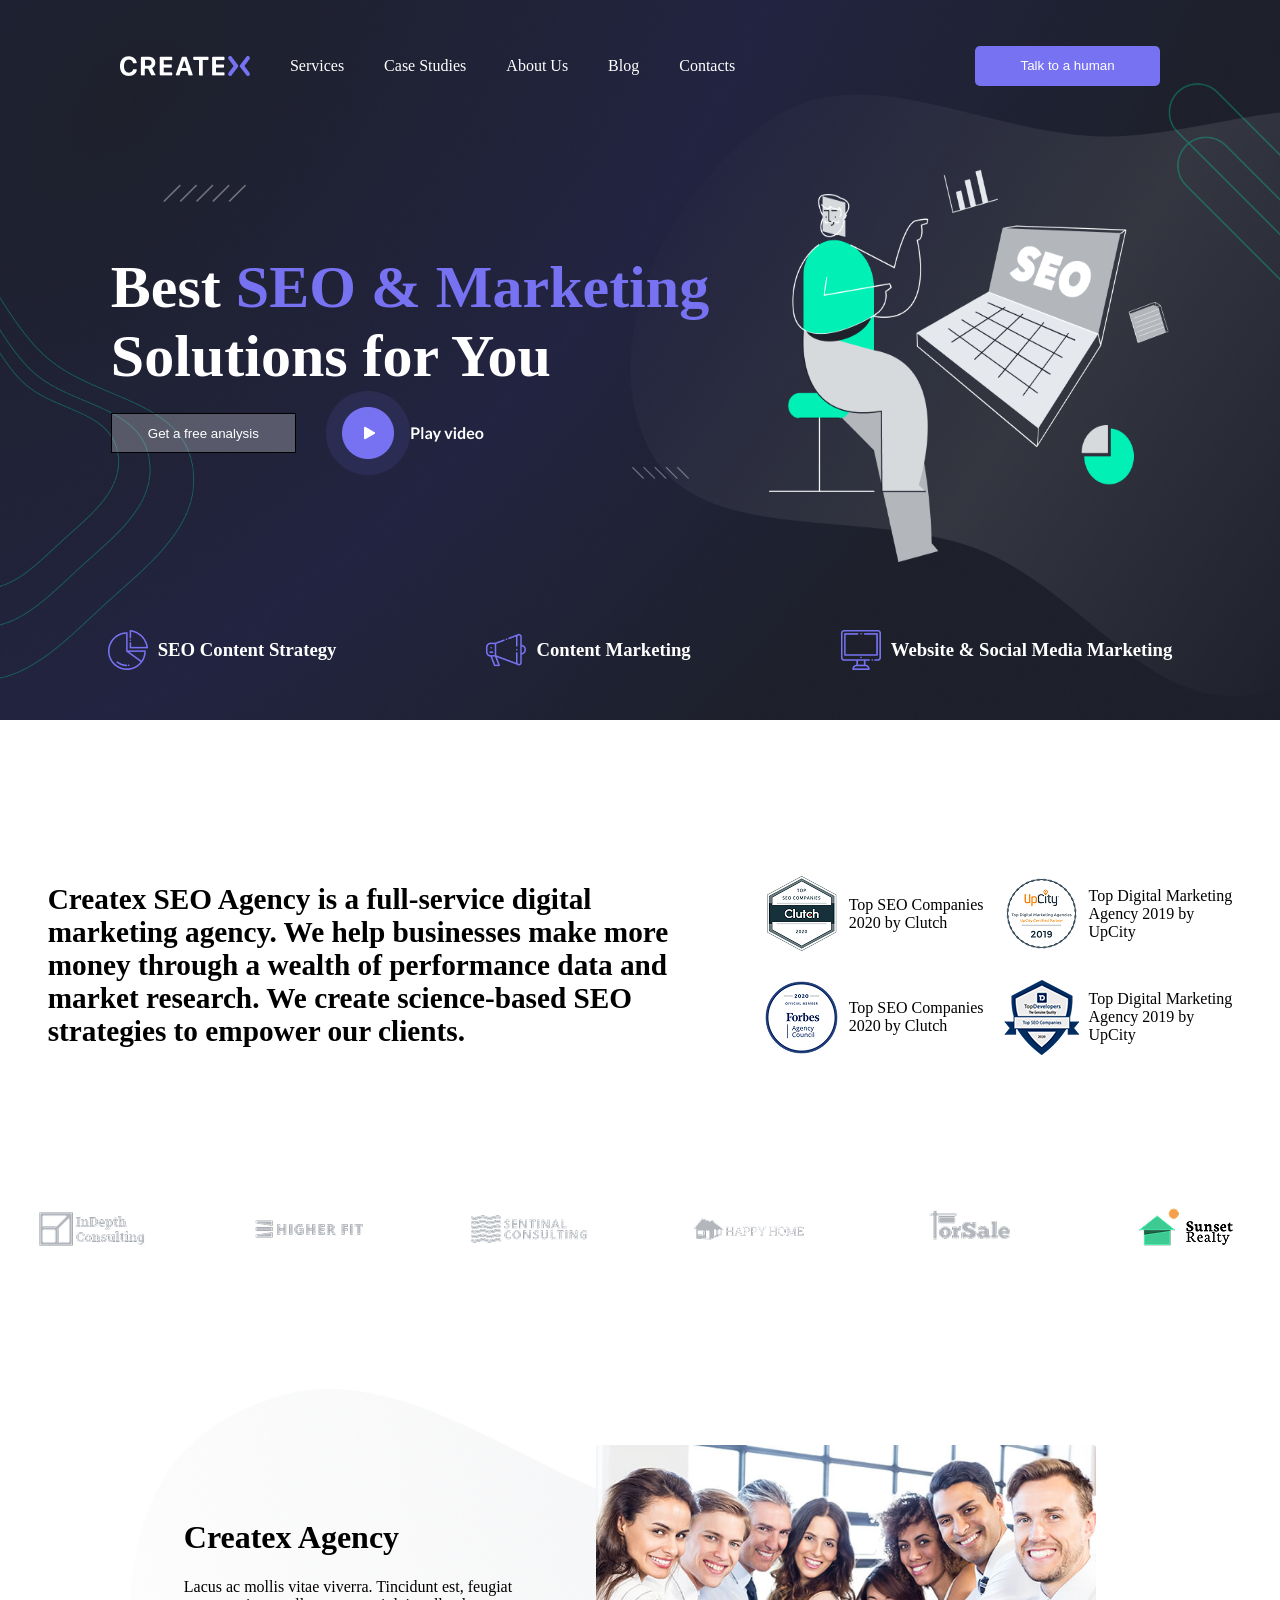
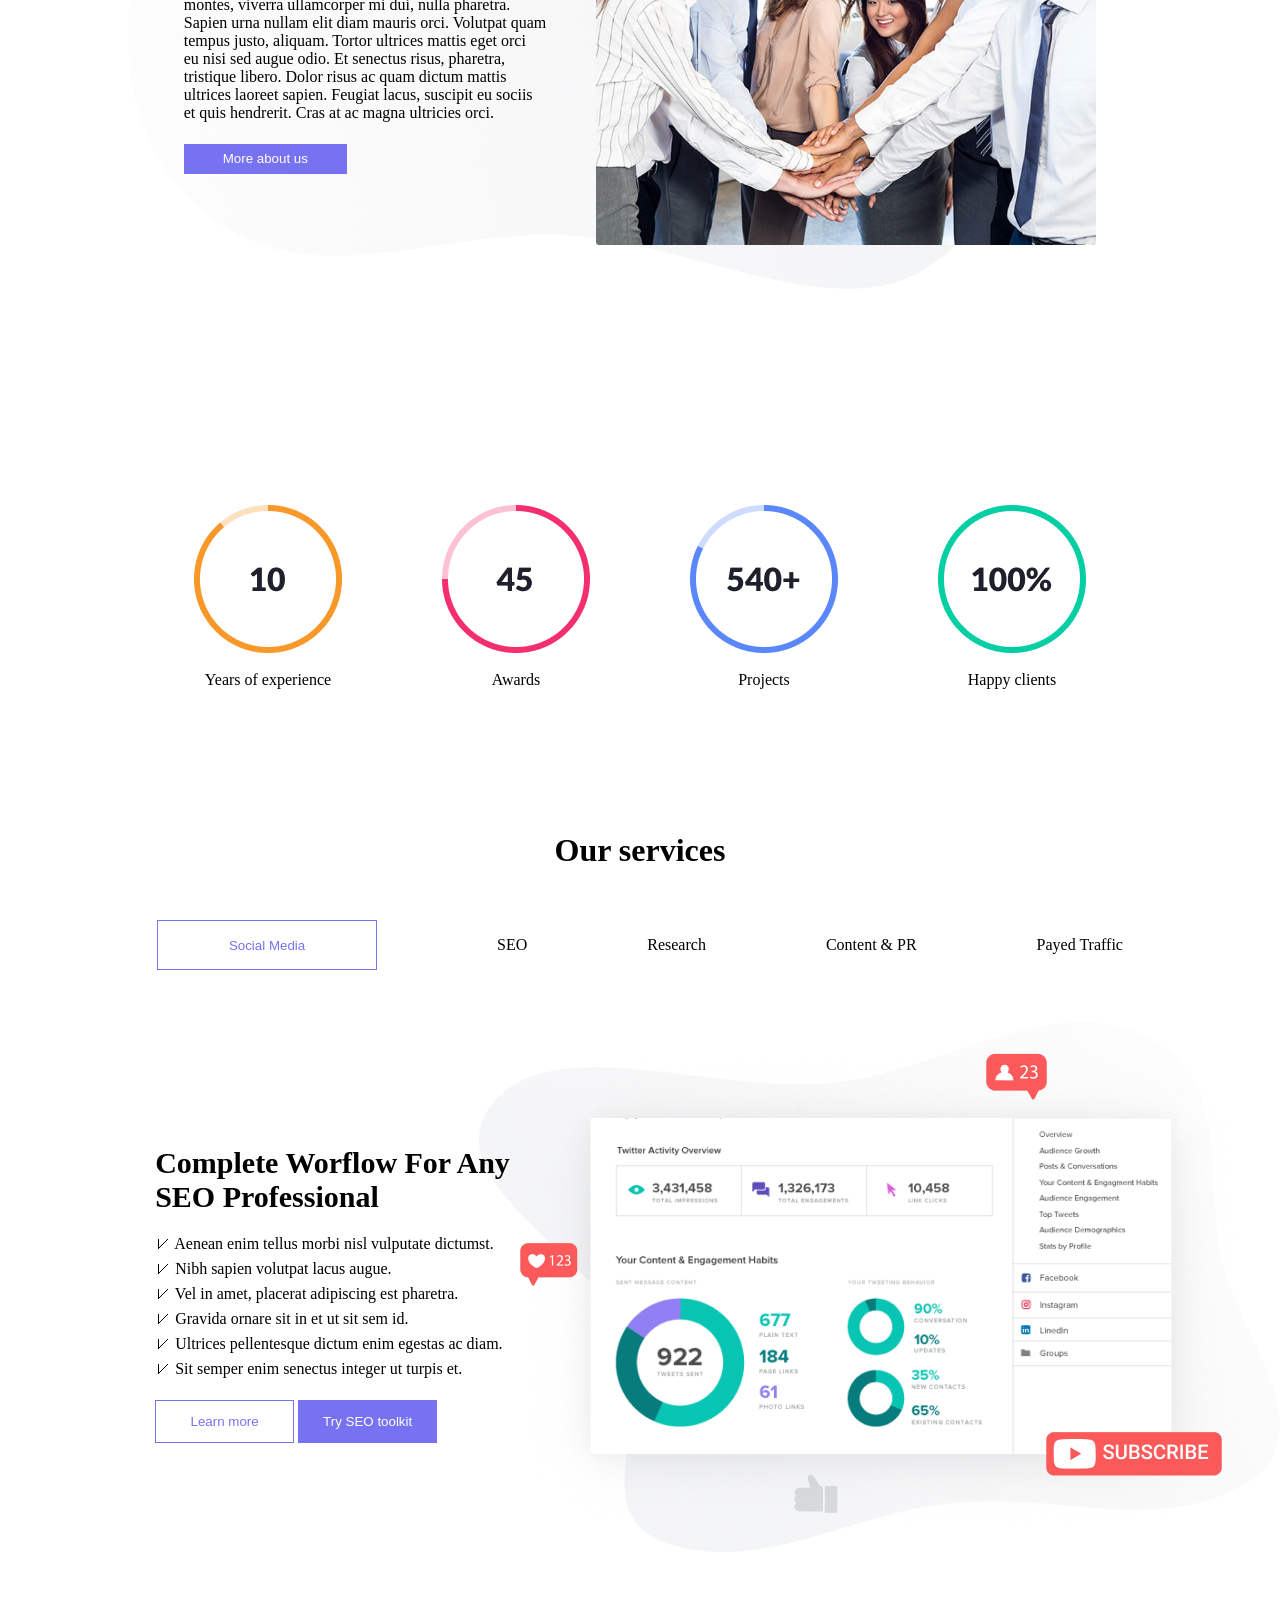
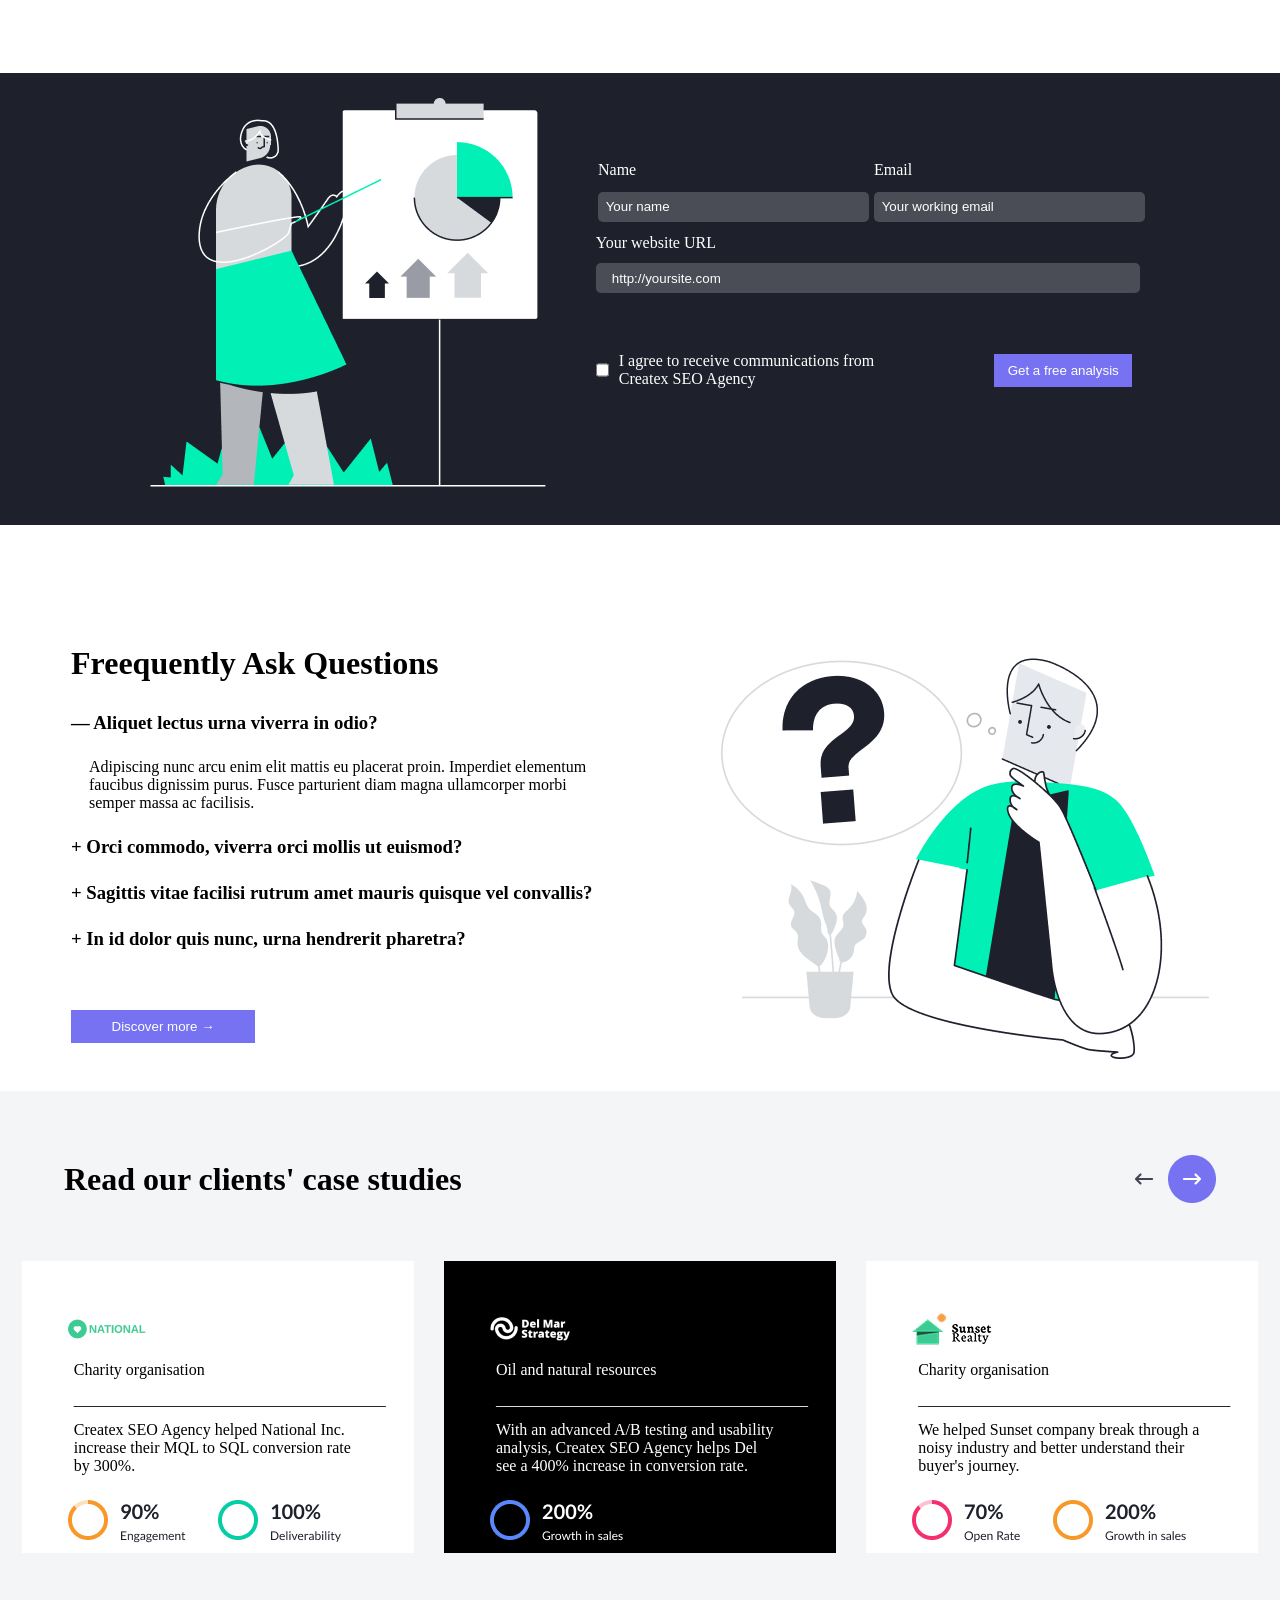
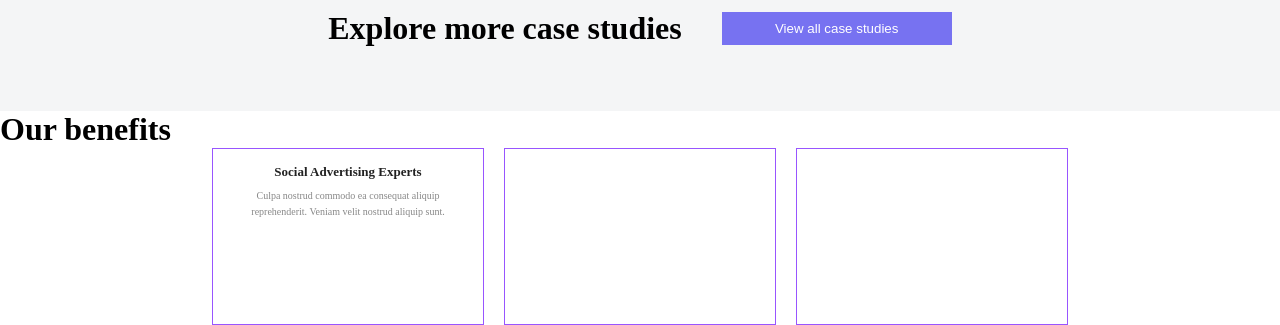
==== abduvojid/abdu.html @ b4701435 "box99 nnavistestam" ====
<!DOCTYPE html>
<html lang="en">
<head>
    <meta charset="UTF-8">
    <meta name="viewport" content="width=device-width, initial-scale=1.0">
    <title>EXAM 3</title>
    <link rel="stylesheet" href="./abdu.css">
</head>
<body>

    <img style="width: 100%; margin: 0;" src="./img/background (2).png" alt="">

    <div class="box1">

        <div class="bx1">
            <img src="./img/logo (1).png" alt="">
            <p>Services</p>
            <p>Case Studies</p>
            <p>About Us</p>
            <p>Blog</p>
            <p>Contacts</p>
        </div>

        <div class="bx3">
            <button>Talk to a human</button>
        </div>

    </div>

    <div class="box2">
        <div class="bx4">
            <h1>Best <span>SEO & Marketing</span> <br>
                Solutions for You
            </h1>
            <div class="bx5">
                <button>Get a free analysis</button>
                <img src="./img/play-video.png" alt="">
            </div>
        </div>
        
        <div class="bx6">
            <img src="./img/illustration.png" alt="">
        </div>
    </div>

    <div class="bx7">
        <div class="bx8">
            <img src="./img/ic-chart.png" alt="">
            <h3>SEO Content Strategy</h3>
        </div>
        <div class="bx8">
            <img src="./img/ic-speaker.png" alt="">
            <h3>Content Marketing</h3>
        </div>
        <div class="bx8">
            <img src="./img/ic-computer.png" alt="">
            <h3>Website & Social Media Marketing</h3>
        </div>
    </div>

    <div class="box3">
        <div class="bx9">
            <h3>Createx SEO Agency is a full-service digital <br>
                marketing agency. We help businesses make more <br>
                money through a wealth of performance data and <br>
                market research. We create science-based SEO <br>
                strategies to empower our clients.
            </h3>
        </div>
        <div class="bx10">
            <div class="BOX">
                <div class="bx11">
                <img src="./img/image (13).png" alt="">
                <p>Top SEO Companies <br>
                    2020 by Clutch
                </p>
            </div>
            <div class="bx11">
                <img src="./img/image (14).png" alt="">
                <p>Top Digital Marketing <br>
                    Agency 2019 by <br>
                    UpCity
                </p>
            </div>
            </div>

            <div class="BOX">
            <div class="bx11">
                <img src="./img/image (19).png" alt="">
                <p>Top SEO Companies <br>
                    2020 by Clutch
                </p>
            </div>
            <div class="bx11">
                <img src="./img/image (20).png" alt="">
                <p>Top Digital Marketing <br>
                    Agency 2019 by <br>
                    UpCity
                </p>
            </div>

            </div>
            
        </div>
    </div>

    <div class="box4">
        <img src="./img/InDepth Consulting Logo - Untitled Page.png" alt="">
        <img src="./img/Higher Fit Logo - Untitled Page.png" alt="">
        <img src="./img/Sentinal Consulting Logo.png" alt="">
        <img src="./img/Happy Home Logo.png" alt="">
        <img src="./img/For Sale Logo.png" alt="">
        <img src="./img/Sunset Realty Logo.png" alt="">
    </div>

    <img class="bx12" src="./img/shape (1).png" alt="">

    <div class="box5">
        <div class="bx13">
            <h1>Createx Agency </h1>
            <p>Lacus ac mollis vitae viverra. Tincidunt est, feugiat <br>
                montes, viverra ullamcorper mi dui, nulla pharetra. <br>
                Sapien urna nullam elit diam mauris orci. Volutpat quam <br>
                tempus justo, aliquam. Tortor ultrices mattis eget orci <br>
                eu nisi sed augue odio. Et senectus risus, pharetra, <br>
                tristique libero. Dolor risus ac quam dictum mattis <br>
                ultrices laoreet sapien. Feugiat lacus, suscipit eu sociis <br>
                et quis hendrerit. Cras at ac magna ultricies orci.
            </p>
            <button>More about us</button>
        </div>
        <div class="bx14">
            <img src="./img/image (21).png" alt="">
        </div>
    </div>

    <div class="box6">
        <div class="bx15">
            <img src="./img/circle-progress.png" alt="">
            <p>Years of experience</p>
        </div>
        <div class="bx16">
            <img src="./img/circle-progress (1).png" alt="">
            <p>Awards</p>
        </div>
        <div class="bx17">
            <img src="./img/circle-progress (2).png" alt="">
            <p>Projects</p>
        </div>
        <div class="bx18">
            <img src="./img/circle-progress (3).png" alt="">
             <p>Happy clients</p>

        </div>
    </div>

    <div class="box7">
        <div class="bx19">
            <h1>Our services</h1>
        </div>
        <div class="bx20">
            <button>Social Media</button>
            <p>SEO</p>
            <p>Research</p>
            <p>Content & PR</p>
            <p>Payed Traffic</p>
        </div>
        <div class="bx21">
            <img src="./img/bg-shape.png" alt="">
        </div>

        <div class="box">
            <div class="bx22">
                <h3>Complete Worflow For Any <br>
                    SEO Professional
                </h3>
                <p>⩗ Aenean enim tellus morbi nisl vulputate dictumst.</p>
                <p>⩗ Nibh sapien volutpat lacus augue.</p>
                <p>⩗ Vel in amet, placerat adipiscing est pharetra.</p>
                <p>⩗ Gravida ornare sit in et ut sit sem id.</p>
                <p>⩗ Ultrices pellentesque dictum enim egestas ac diam.</p>
                <p>⩗ Sit semper enim senectus integer ut turpis et.</p>

                <button  class="but">Learn more</button>  <button class="but1">Try SEO toolkit</button>
            </div>
            <div class="bx23">
                <img src="./img/illustration (1).png" alt="">
            </div>
        </div>
    </div>

    <div class="box8">
        <div class="bx24">
            <img src="./img/illustration (2).png" alt="">
        </div>
        <div class="bx25">
            <div class="bx26">
                <div>
                    <label for="">Name</label> <br>
                    <input type="text" placeholder="Your name">
                </div>
                <div>
                    <label for="">Email</label> <br>
                    <input type="text" placeholder="Your working email">
                </div>
            </div>
            <div class="bx27">
                <label for="">Your website URL</label> <br>
                <input type="text" placeholder="http://yoursite.com">
            </div>
            <div class="bx28">
                <div style="display: flex; gap: 10px;">
                    <input type="checkbox">
                    <p>I agree to receive communications from <br>
                    Createx SEO Agency
                    </p>
                </div>
                <div>
                    <button>Get a free analysis</button>
                </div>
            </div>
        </div>
    </div>

    <div class="box9">
        <div class="bx29">
            <h1>Freequently Ask Questions</h1>
            <h3>—  Aliquet lectus urna viverra in odio?</h3>
            <p>Adipiscing nunc arcu enim elit mattis eu placerat proin. Imperdiet elementum <br>
                faucibus dignissim purus. Fusce parturient diam magna ullamcorper morbi <br>
                semper massa ac facilisis.
            </p>
            <h3>+  Orci commodo, viverra orci mollis ut euismod?</h3>
            <h3>+  Sagittis vitae facilisi rutrum amet mauris quisque vel convallis?</h3>
            <h3>+  In id dolor quis nunc, urna hendrerit pharetra?</h3>
            <button>Discover more →</button>
        </div>
        <div class="bx30">
            <img src="./img/illustration (3).png" alt="">
        </div>
    </div>

    <div class="box10">
        <div class="bx31">
            <h1>Read our clients' case studies</h1>
            <img src="./img/hover.png" alt="">
        </div>

        <div class="bx32">
            <div class="bx33">
                <img src="./img/client-logo (1).png" alt="">
                <p>Charity organisation</p>
                <p>_______________________________________</p>
                <p>Createx SEO Agency helped National Inc. <br>
                    increase their MQL to SQL conversion rate <br>
                    by 300%.
                </p>
                <div class="bx34">
                    <img src="./img/features (1).png" alt="">
                </div>
            </div>

            <div class="bx33" style="background: black; color: white;">
                <img src="./img/client-logo.png" alt="">
                <p>Oil and natural resources</p>
                <p>_______________________________________</p>
                <p>With an advanced A/B testing and usability <br>
                    analysis, Createx SEO Agency helps Del  <br>
                    see a 400% increase in conversion rate.
                </p>
                <div class="bx34" >
                    <img src="./img/feature.png" alt="">
                </div>
            </div>

            <div class="bx33">
                <img src="./img/image (22).png" alt="">
                <p>Charity organisation</p>
                <p>_______________________________________</p>
                <p>We helped Sunset company break through a <br>
                    noisy industry and better understand their <br>
                    buyer's journey.
                </p>
                <div class="bx34">
                    <img src="./img/features (2).png" alt="">
                </div>
            </div>
        </div>
        <div class="bx35">
            <h1>Explore more case studies</h1> <button>View all case studies</button>
        </div>
    </div>

    <div class="box11">
        <div class="bx36">
            <h1>Our benefits</h1>
        </div>
        <div class="BOX">
            <div class="box99">
                
                <h3>Social Advertising Experts</h3>
                <p>
                   Culpa nostrud commodo ea consequat aliquip
                   reprehenderit. Veniam velit nostrud aliquip sunt.
                </p>
            </div>

            <div class="box99">
                
                <img src="" alt="">
        </div>

        <div class="box99">
                
                <img src="" alt="">
    </div>
</body>
</html>
---- abduvojid/abdu.css ----
*{
    margin: 0;
}
.box1{
    display: flex;
    justify-content: space-around;
    align-items: center;
    margin-top: -53%;
}
.bx1{
    display: flex;
    justify-content: center;
    align-items: center;
    gap: 40px;
    color: white;
}
.bx3 button{
    background-color: #7772F1;
    color: white;
    width: 185px;
    height: 40px;
    border: none;
    border-radius: 5px;
}
.box2{
    display: flex;
    justify-content:center;
    align-items: center;
    gap: 60px;
    margin-top: 6%;
}
.bx4 span{
    color: #7772F1;
}
.bx4{
    font-size: 30px;
    text-align: start;
    color: white;
}
.bx5{
    display: flex;
    justify-content: start;
    align-items: center;
}
.bx6 img{
    width: 400px;
    height: 400px;
}
.bx5 button{
    background-color: rgba(255, 255, 255, 0.247);
    color: white;
    width: 185px;
    height: 40px;
    border: 1px solid black;
}
.bx5 img{
    margin-left: 5%;
}
.bx7{
    display: flex;
    justify-content: center;
    align-items: center;
    gap: 150px;
}
.bx8{
    display: flex;
    justify-content: center;
    align-items: center;
    gap: 10px;
    color: white;
    margin-top: 5%;
}
.box3{
    display: flex;
    justify-content: space-around;
    align-items: center;
    margin-top: 15%;
}
.BOX{
    display: flex;
    justify-content: center;
    align-items: center;
    gap: 20px;
}
.bx11{
    display: flex;
    justify-content: center;
    align-items: center;
    gap: 10px;
    padding: 3% 0%;
}
.bx9{
    font-size: 25px;
}
.box4{
    display: flex;
    justify-content: center;
    align-items: center;
    margin:  10%;
    gap: 100px;
}
.bx12{
    margin-left: 10%;
    width: 70%;
    height: 500px;
}
.box5{
    display: flex;
    justify-content: center;
    align-items: center;
    gap: 50px;
    margin-top: -35%;
}
.bx13 p{
    padding: 6% 0%;
}
.bx14 img{
    Width:500px;
    Height:400px;
}
.bx13 button{
    width: 45%;
    height: 30px;
    background-color: #7772F1;
    color: white;
    border: none;
}
.box6{
    margin-top: 20%;
    display: flex;
    justify-content: center;
    align-items: center;
    gap: 100px;
    text-align: center;
}
.box6 p{
    padding: 10% 0%;
}
.box7{
    margin-top: 10%;
}
.bx19{
    text-align: center;
}
.bx20{
    margin: 4% 0%;
    display: flex;
    justify-content: center;
    align-items: center;
    gap: 120px;
}
.bx20 button{
    background-color: white;
    color: #7772F1;
    border: 1px solid #7772F1;
    width: 220px;
    height: 50px;
}
.bx21{
   text-align: end;
}
.box{
    display: flex;
    justify-content: center;
    align-items: center;
    margin-top: -40%;
    margin-left: 10%;
}
.bx22 h3{
    padding: 5% 0%;
    font-size: 30px;
}
.bx22 button{
    margin: 5% 0%;
    width: 139px;
    height: 43px;
}
.bx22 p{
    padding: 1% 0%;
}
.but{
    border: 1px solid #7772F1;
    background-color: white;
    color:#7772F1;
}
.but1{
    background-color: #7772F1;
    border: none;
    color: white;
}
.box8{
    display: flex;
    justify-content: center;
    align-items: center;
    background-color: #1E212C;
    color: white;
    padding: 2%;
    margin-top: 10%;
    gap: 50px;
}
.bx26{
    display: flex;
    justify-content: center;
    align-items: center;
    gap: 20px;
}
.bx26 input{
    margin: 5% 0%;
    width: 256px;
    height: 30px;
    padding: 0% 3%;
    background-color: #FFFFFF33;
    color: white;
    border: none;
    border-radius: 5px;
}
.bx27 input{
    margin: 2% 0%;
    width: 512px;
    height: 30px;
    padding: 0% 3%;
    background-color: #FFFFFF33;
    color: white;
    border: none;
    border-radius: 5px;
}
.bx26 ::placeholder{
    color: white;
}
.bx27 ::placeholder{
    color: white;
}
.bx28{
    display: flex;
    justify-content: center;
    align-items: center;
    padding: 4% 0%;
    gap: 120px;
    margin: 5% 0%;
}
.bx28 button{
    width: 138px;
    height: 33px;
    background-color: #7772F1;
    color: white;
    border: none;
}
.box9{
    display: flex;
    justify-content: center;
    align-items: center;
    gap: 50px;
    margin-top: 8%;
}
.bx29 h3{
    padding: 2% 0%;
}
.bx29 p{
    padding: 2% 3%;
    width: 600px;
}
.bx29 h1{
    padding: 3% 0%;
}
.bx29 button{
    width: 184px;
    height: 33px;
    background-color: #7772F1;
    color: white;
    border: none;
    margin: 8% 0%;
}
.box10{
    background-color: #F4F5F6;
    padding: 5%;
}
.bx31{
    display: flex;
    justify-content: space-between;
    align-items: center;
}
.bx32{
    display: flex;
    justify-content: center;
    align-items: center;
    gap: 30px;
    margin-top: 5%;
}
.bx33{
    width: 300px;
    height: 200px;
    padding: 4%;
    background-color: white;
}
.bx33 p{
    padding: 2%;
}
.bx34{
    margin-top: 5%;
}
.bx35{
    display: flex;
    justify-content: center;
    align-items: center;
    gap: 40px;
    margin-top: 5%;
}
.bx35 button{
    width: 230px;height: 33px;
    background-color: #7772F1;
    color: white;
    border: none;
}.box99 {
    width: 240px;
    height: 145px;
    border: 1px solid #9855ff;
    text-align: center;
    padding: 15px;
}
.box99 h3 {
    font-size: 13px;
    color: #222;
    margin-bottom: 8px;
}

.box99 p {
    font-size: 10px;
    color: #888;
    line-height: 16px;
}
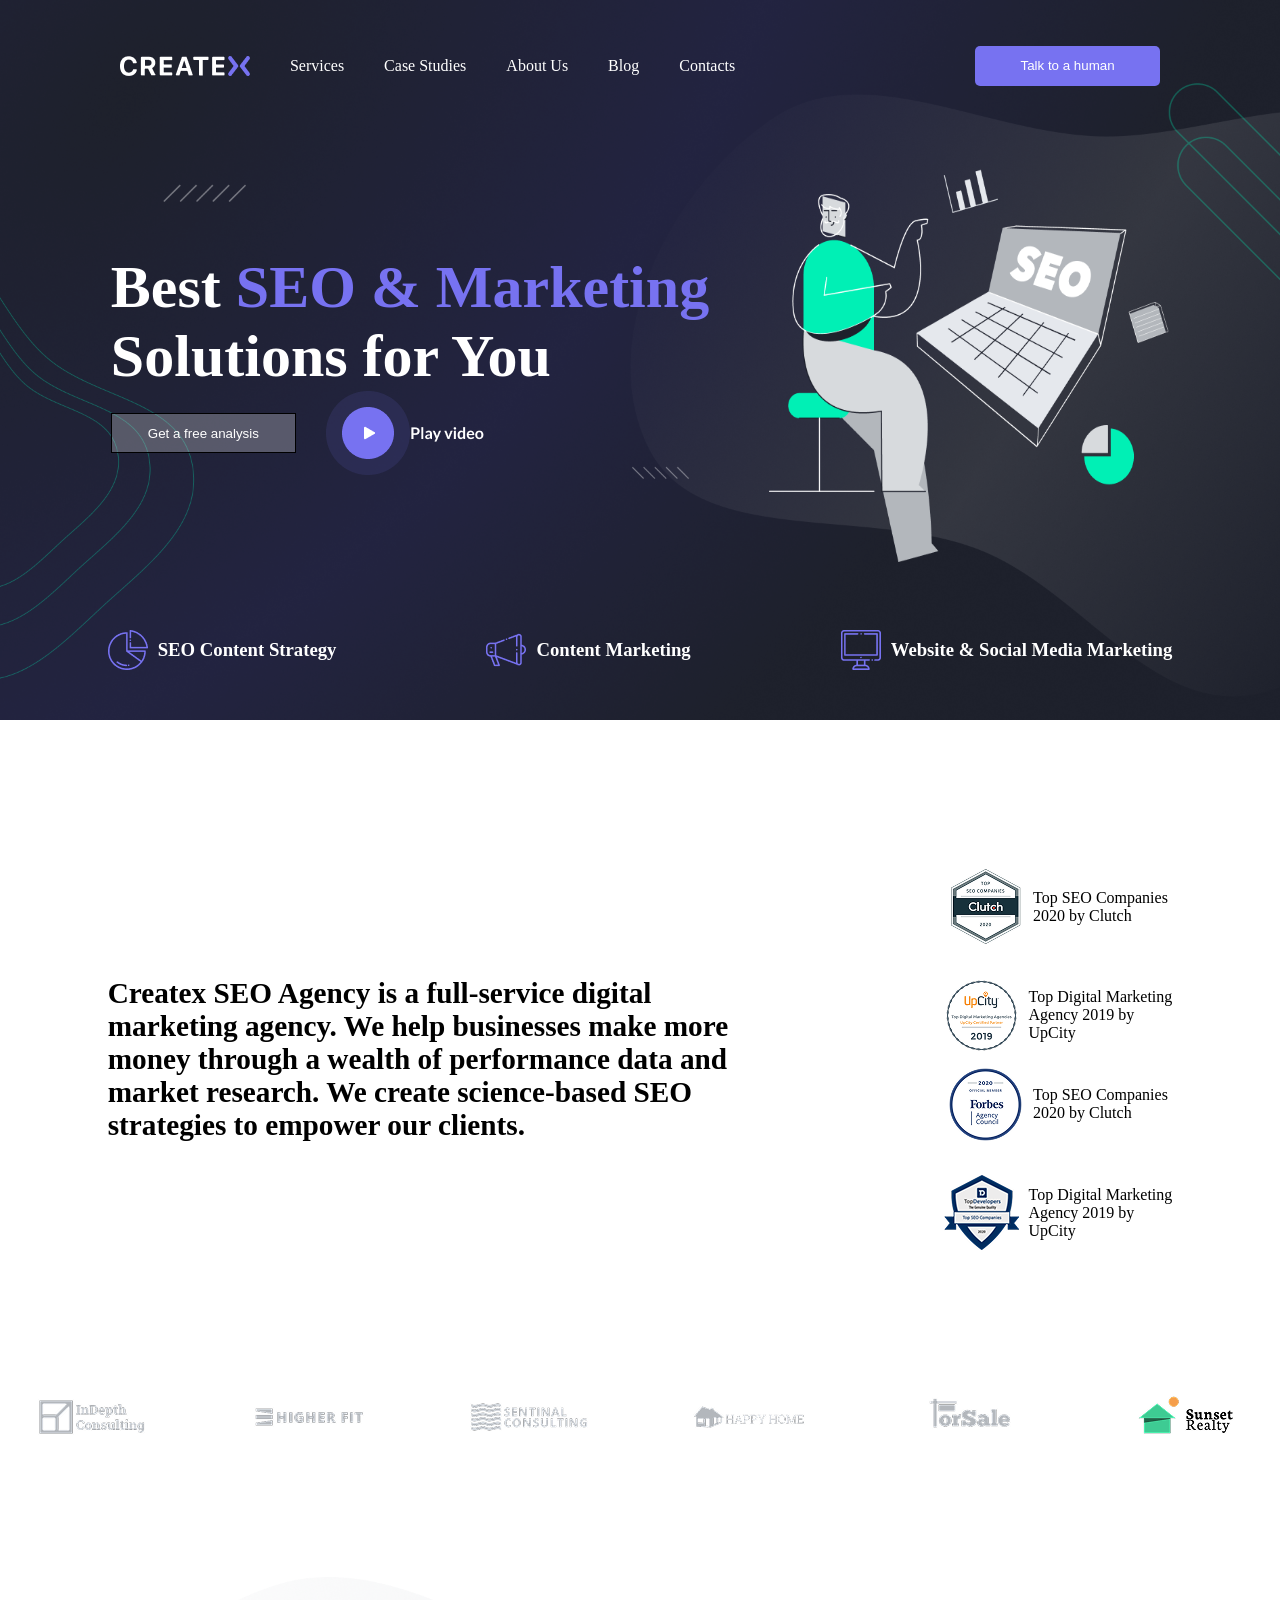
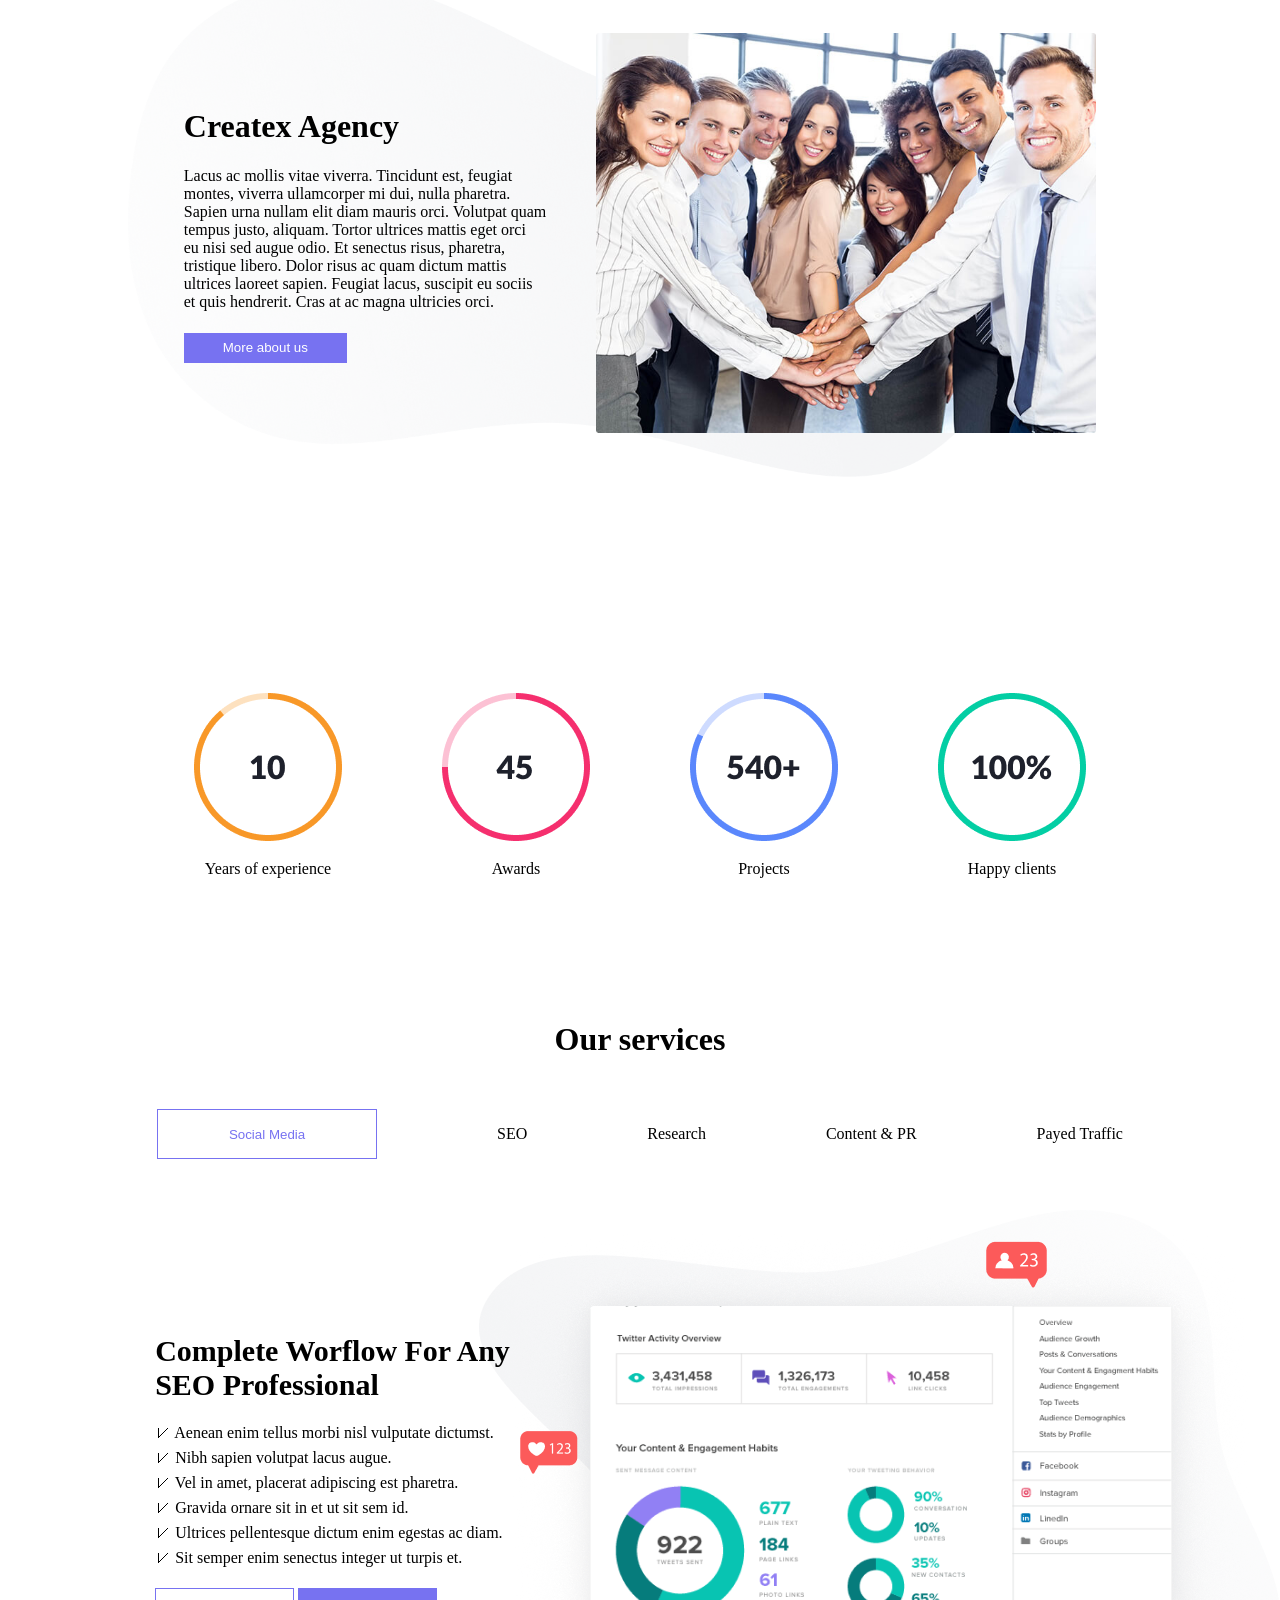
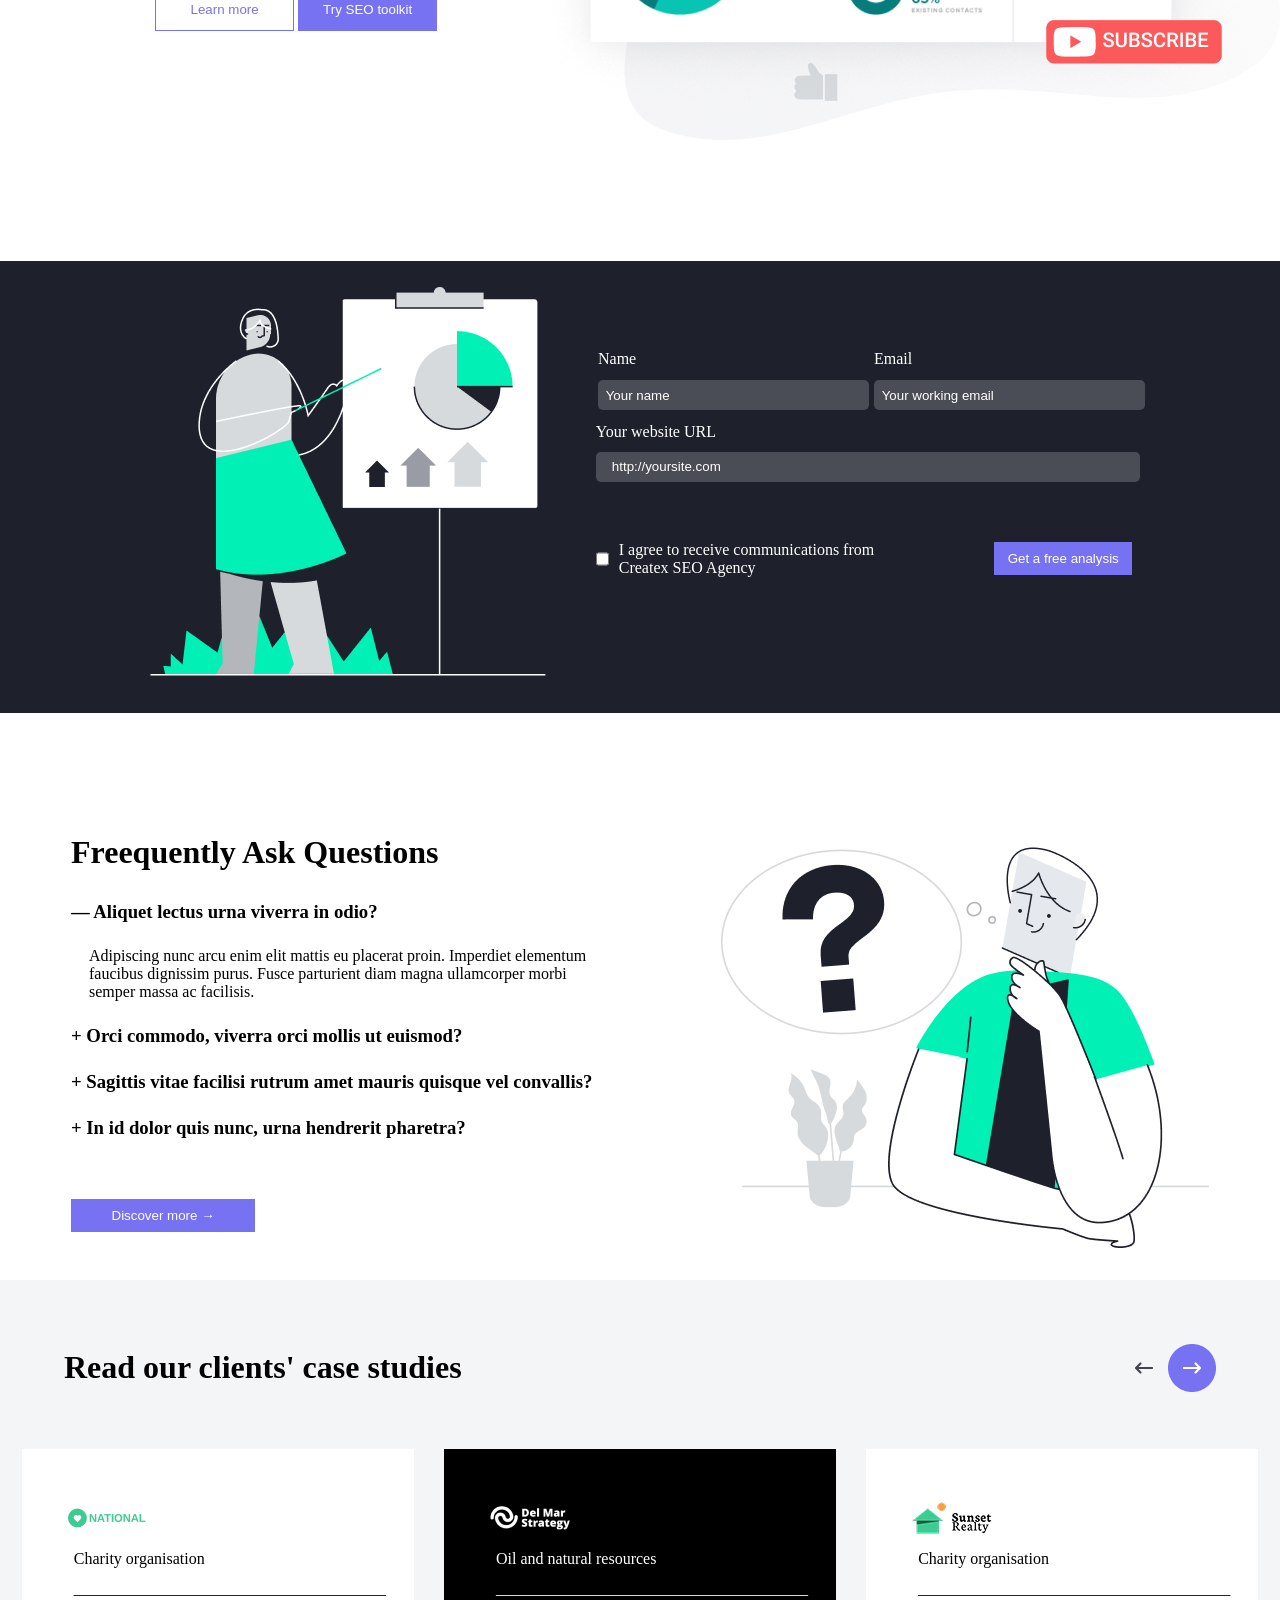
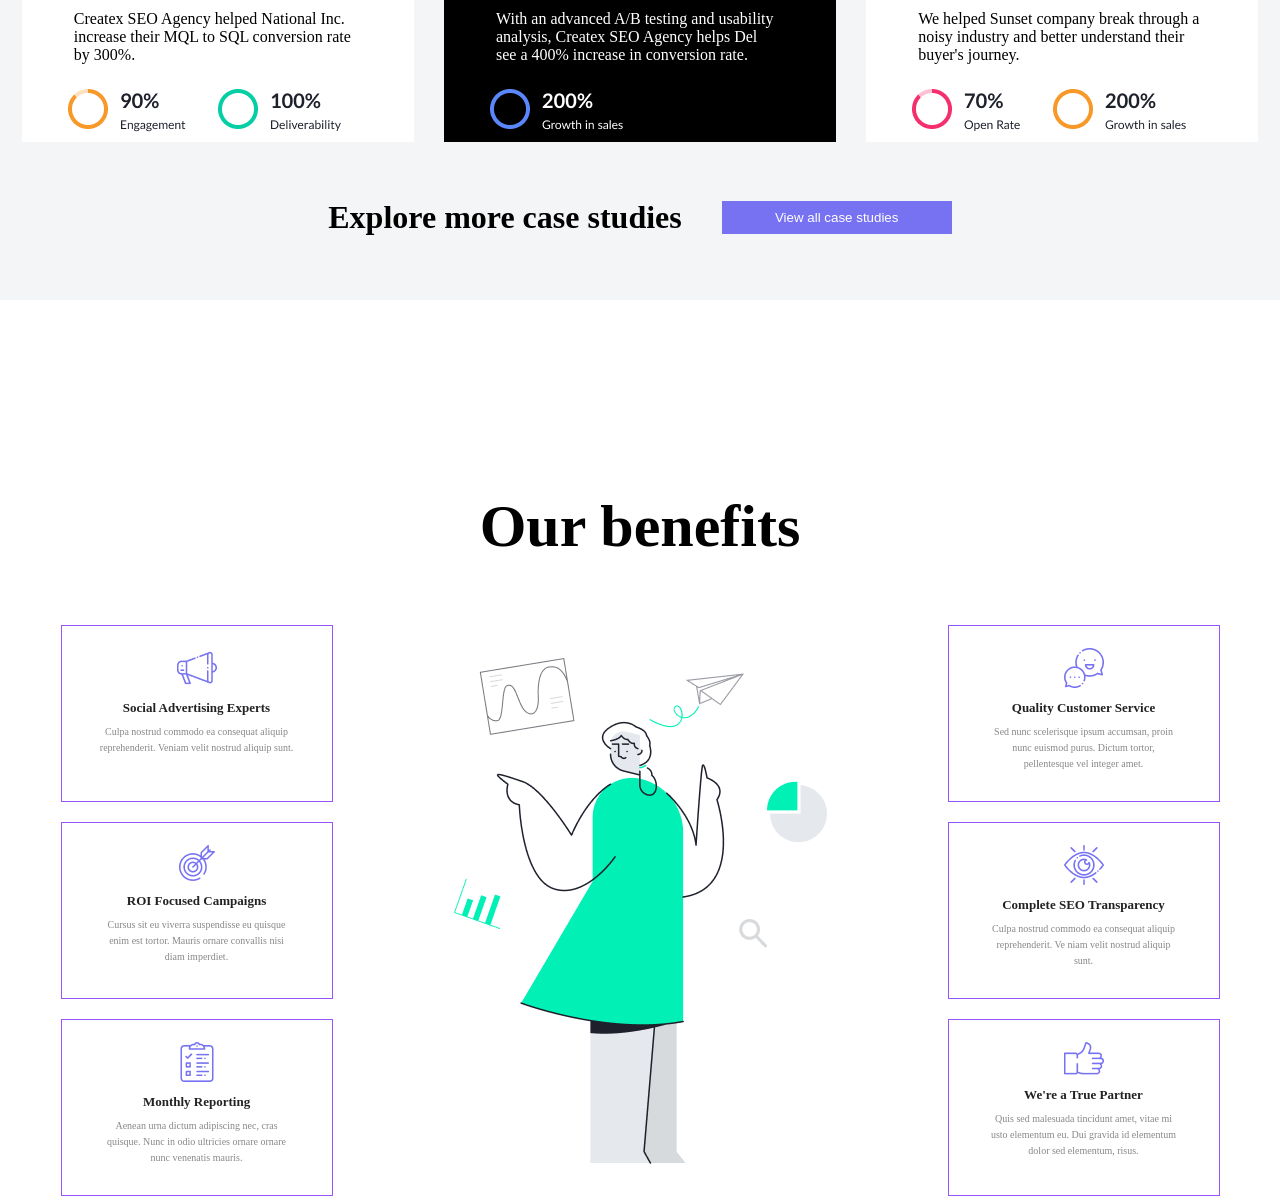
==== commit 10d8379a: "box11 tamom cardm" ====
--- a/abduvojid/abdu.html
+++ b/abduvojid/abdu.html
@@ -295,8 +295,10 @@
         <div class="bx36">
             <h1>Our benefits</h1>
         </div>
-        <div class="BOX">
-            <div class="box99">
+        <div class="BOX11">
+            <div class="BOX">
+            <div class="box99">
+                <img src="./img/ic-speaker.png" alt="">
                 
                 <h3>Social Advertising Experts</h3>
                 <p>
@@ -304,15 +306,66 @@
                    reprehenderit. Veniam velit nostrud aliquip sunt.
                 </p>
             </div>
-
-            <div class="box99">
+            
+
+            <div class="box99">
+                <img src="./img/Vector.png" alt="">
+                <h3>
+                    ROI Focused Campaigns
+                </h3>
+                <p>Cursus sit eu viverra suspendisse eu quisque <br>
+                    enim est tortor. Mauris ornare convallis nisi <br>
+                    diam imperdiet. 
+                </p>
+            </div>
+
+            <div class="box99">
+
+                <img src="./img/ic-checklist.png" alt="">
+                <h3>Monthly Reporting</h3>
+                <p>Aenean urna dictum adipiscing nec, cras <br>
+                    quisque. Nunc in odio ultricies ornare ornare <br>
+                    nunc venenatis mauris. 
+                </p>
+            </div>
+        </div>
+
+        <div class="BOX">
+            
+            <img src="./img/illustration (4).png" alt="">       
+        </div>
+
+        <div class="BOX">
+            <div class="box99">
+                <img src="./img/ic-chat.png" alt="">
                 
-                <img src="" alt="">
-        </div>
-
-        <div class="box99">
-                
-                <img src="" alt="">
+                <h3>Quality Customer Service</h3>
+                <p>Sed nunc scelerisque ipsum accumsan, proin <br>
+                    nunc euismod purus. Dictum tortor, <br>
+                    pellentesque vel integer amet. 
+                </p>
+            </div>
+
+            <div class="box99">
+                <img src="./img/ic-view.png" alt="">
+                <h3>Complete SEO Transparency</h3>
+                <p>Culpa nostrud commodo ea consequat aliquip <br>
+                    reprehenderit. Ve niam velit nostrud aliquip <br>
+                    sunt.</p>
+            </div>
+
+            <div class="box99">
+
+                <img src="./img/Group.png" alt="">
+                <h3>We're a True Partner</h3>
+                <p>Quis sed malesuada tincidunt amet, vitae mi <br>
+                    usto elementum eu. Dui gravida id elementum <br>
+                    dolor sed elementum, risus. 
+                </p>
+            </div>
+        </div>
+        </div>
+
     </div>
 </body>
 </html>
--- a/abduvojid/abdu.css
+++ b/abduvojid/abdu.css
@@ -327,4 +327,25 @@
     font-size: 10px;
     color: #888;
     line-height: 16px;
+}
+.box99 img{
+    padding: 3% 0%;
+}
+.BOX11{
+    display: flex;
+    justify-content: space-around;
+    align-items: center;
+}
+.box11{
+    margin-top: 10%;
+    width: 100%;
+}
+.BOX{
+    display: flex;
+    flex-direction: column;
+}
+.bx36{
+    padding: 5% 10%;
+    text-align: center;
+    font-size: 30px;
 }
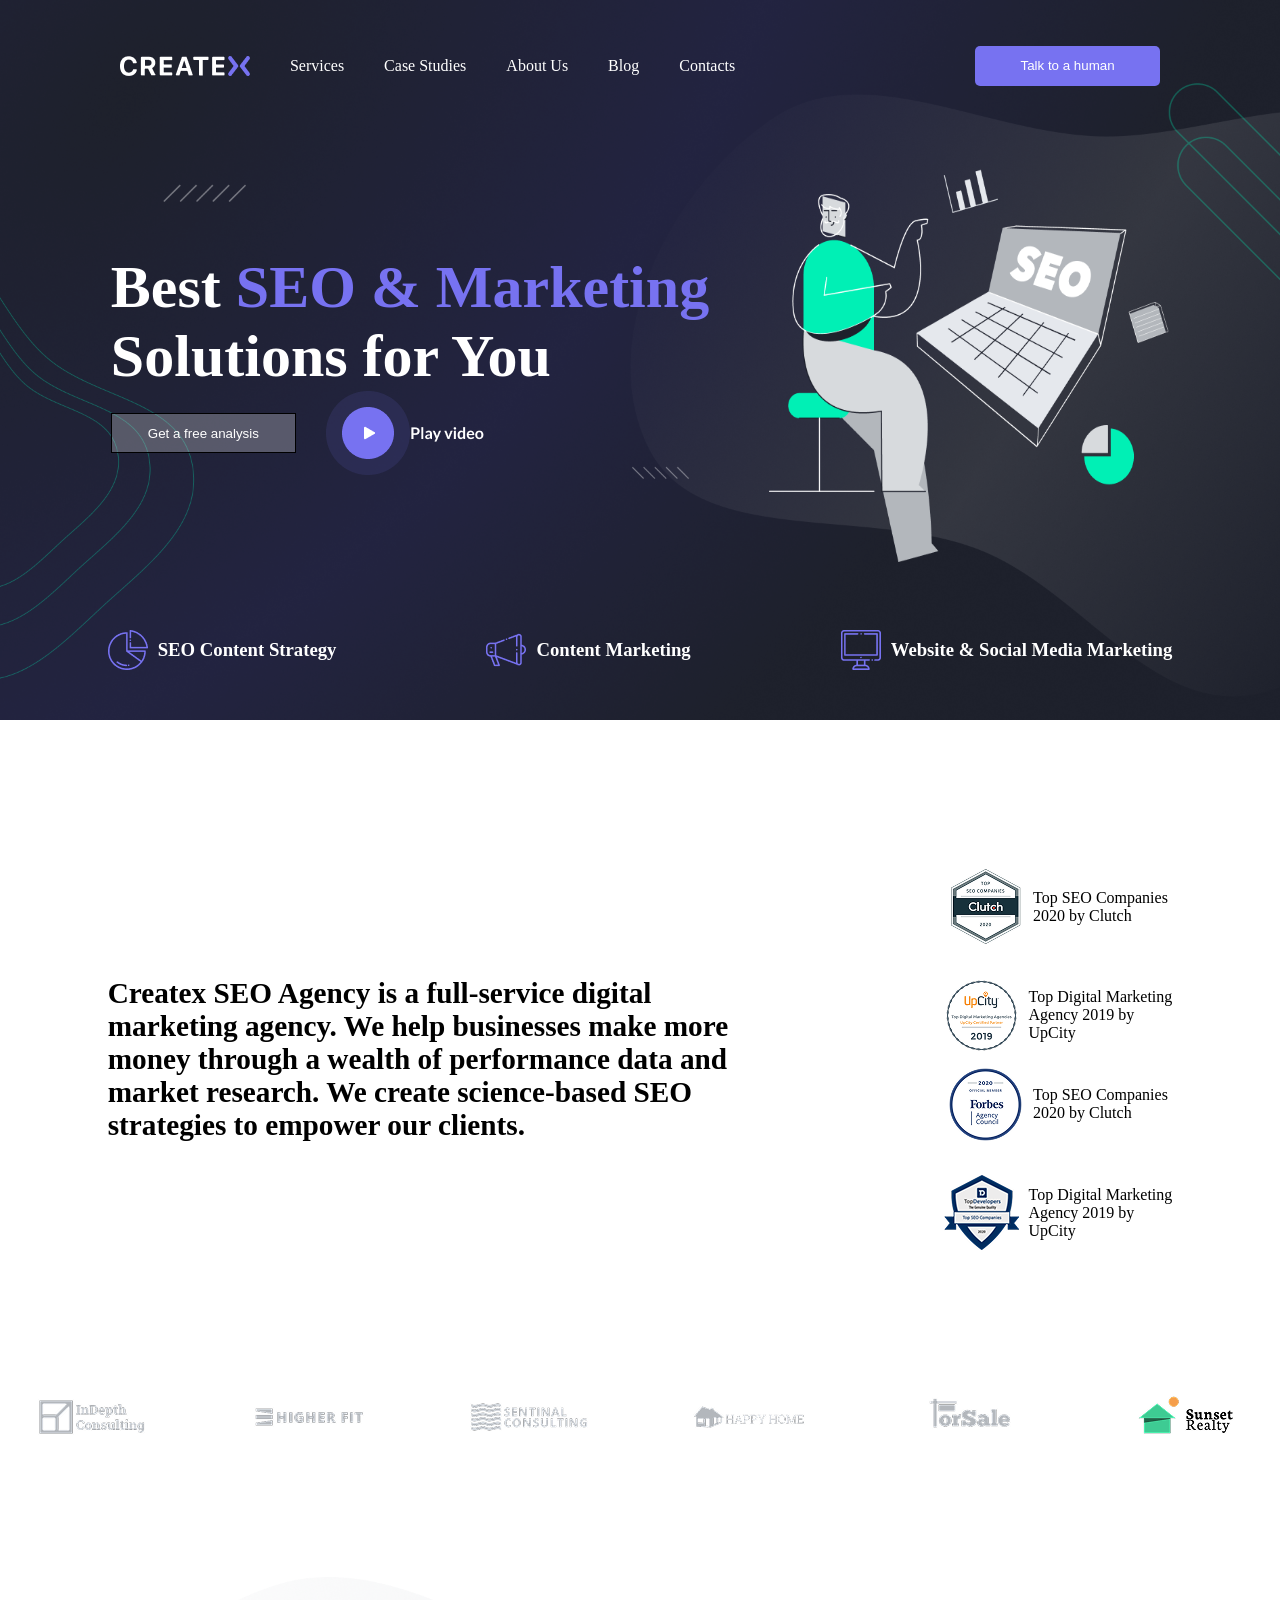
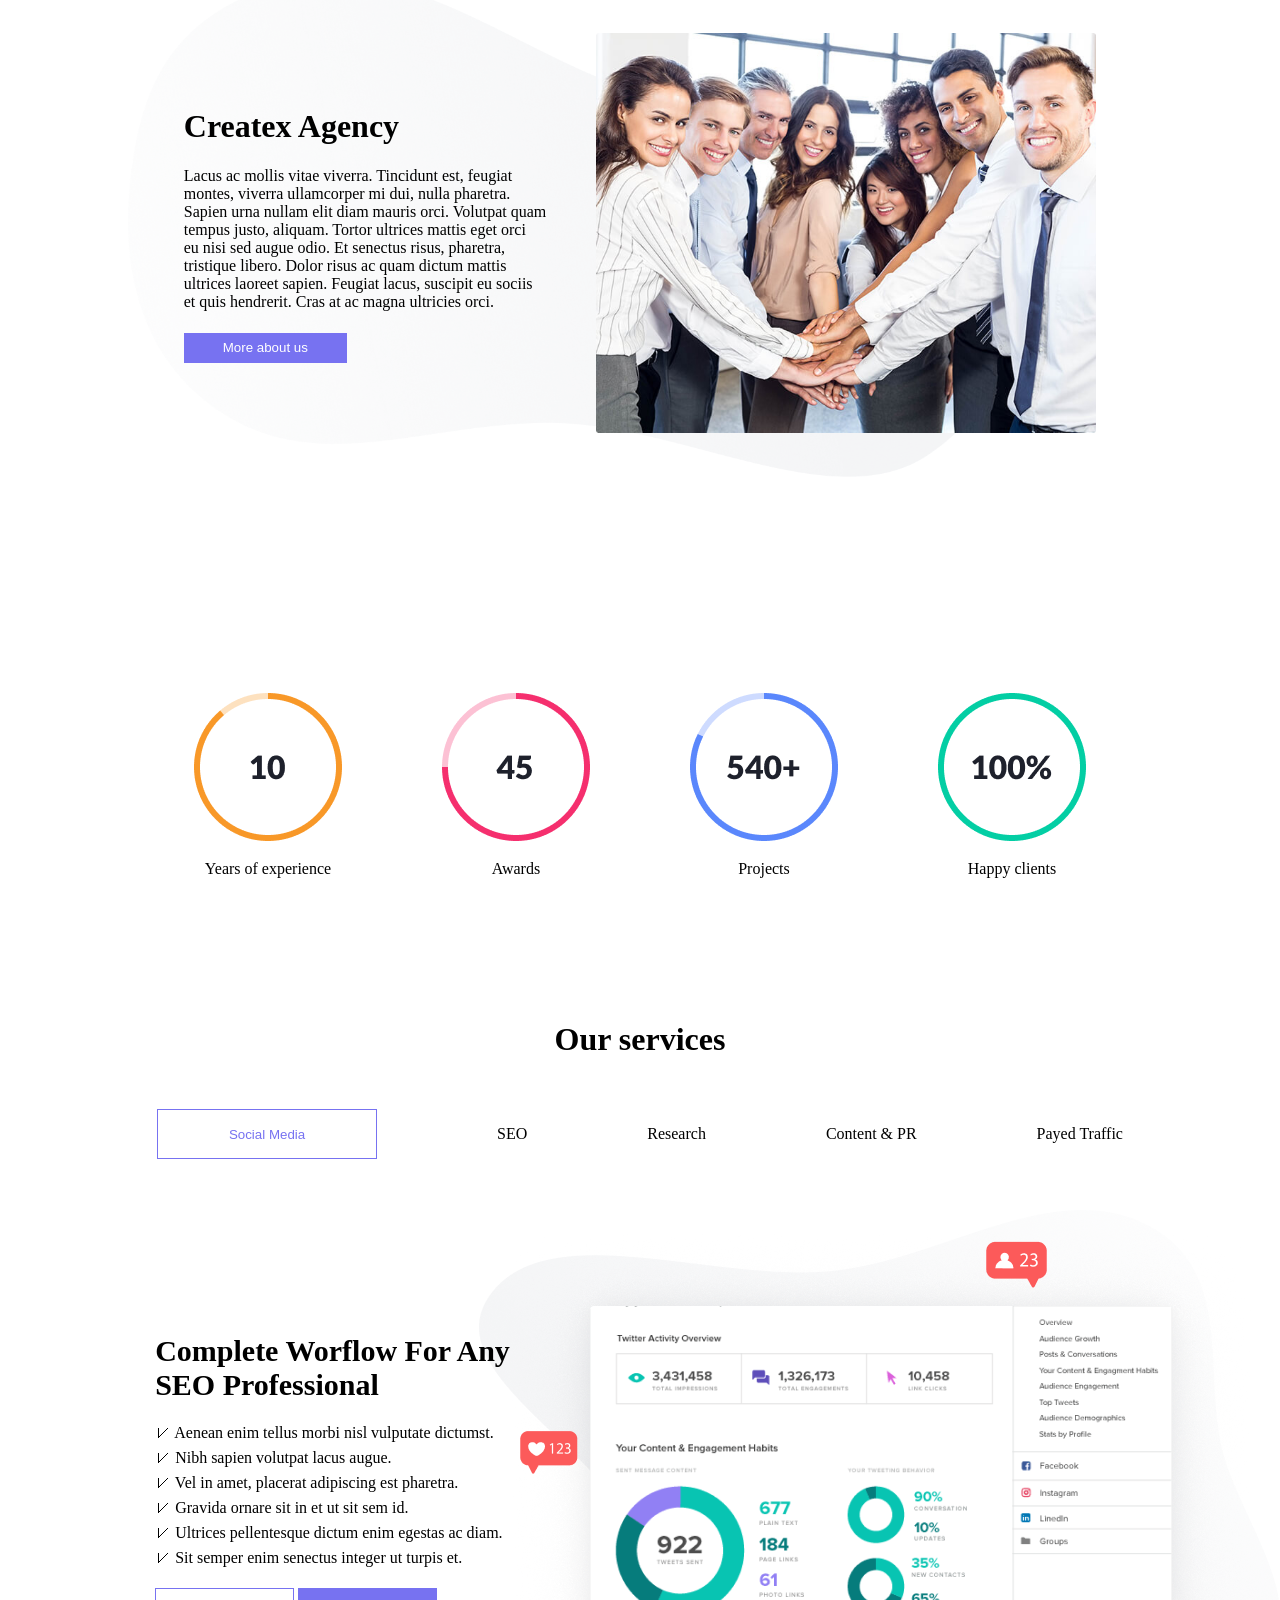
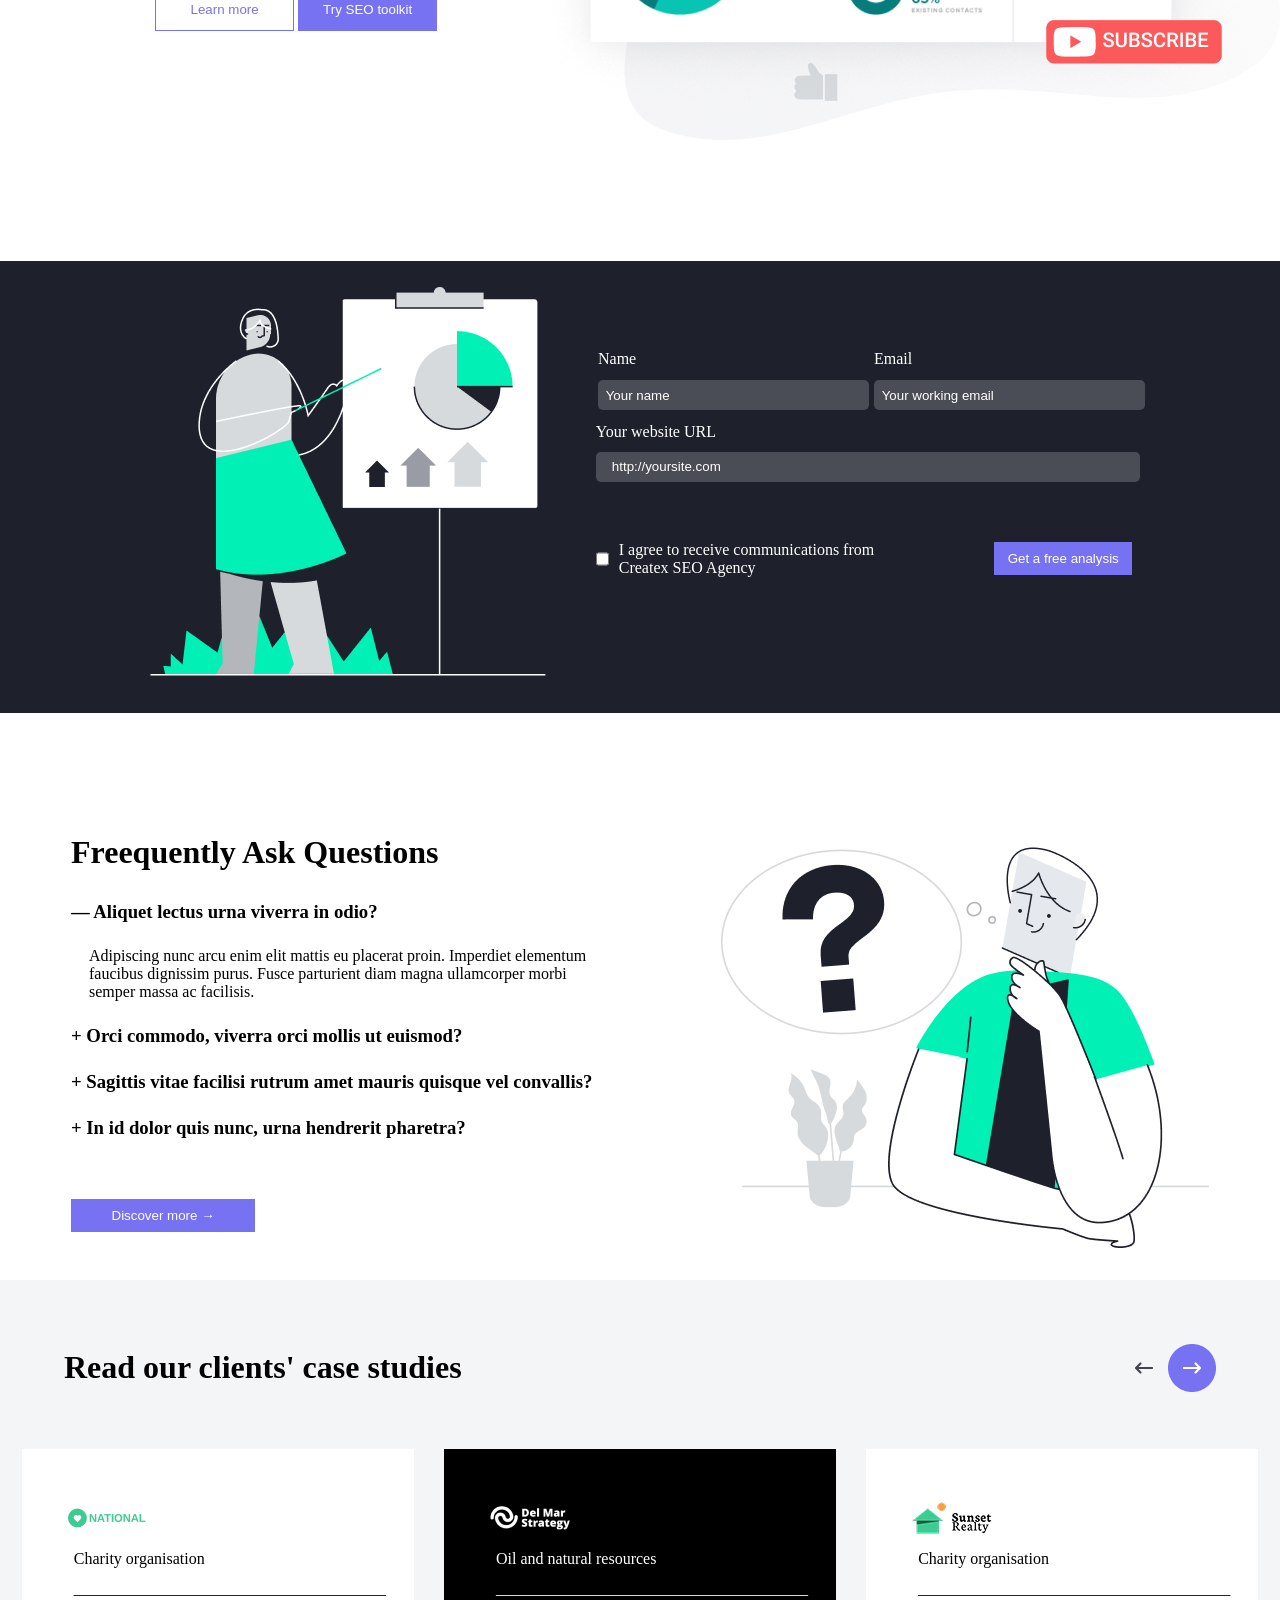
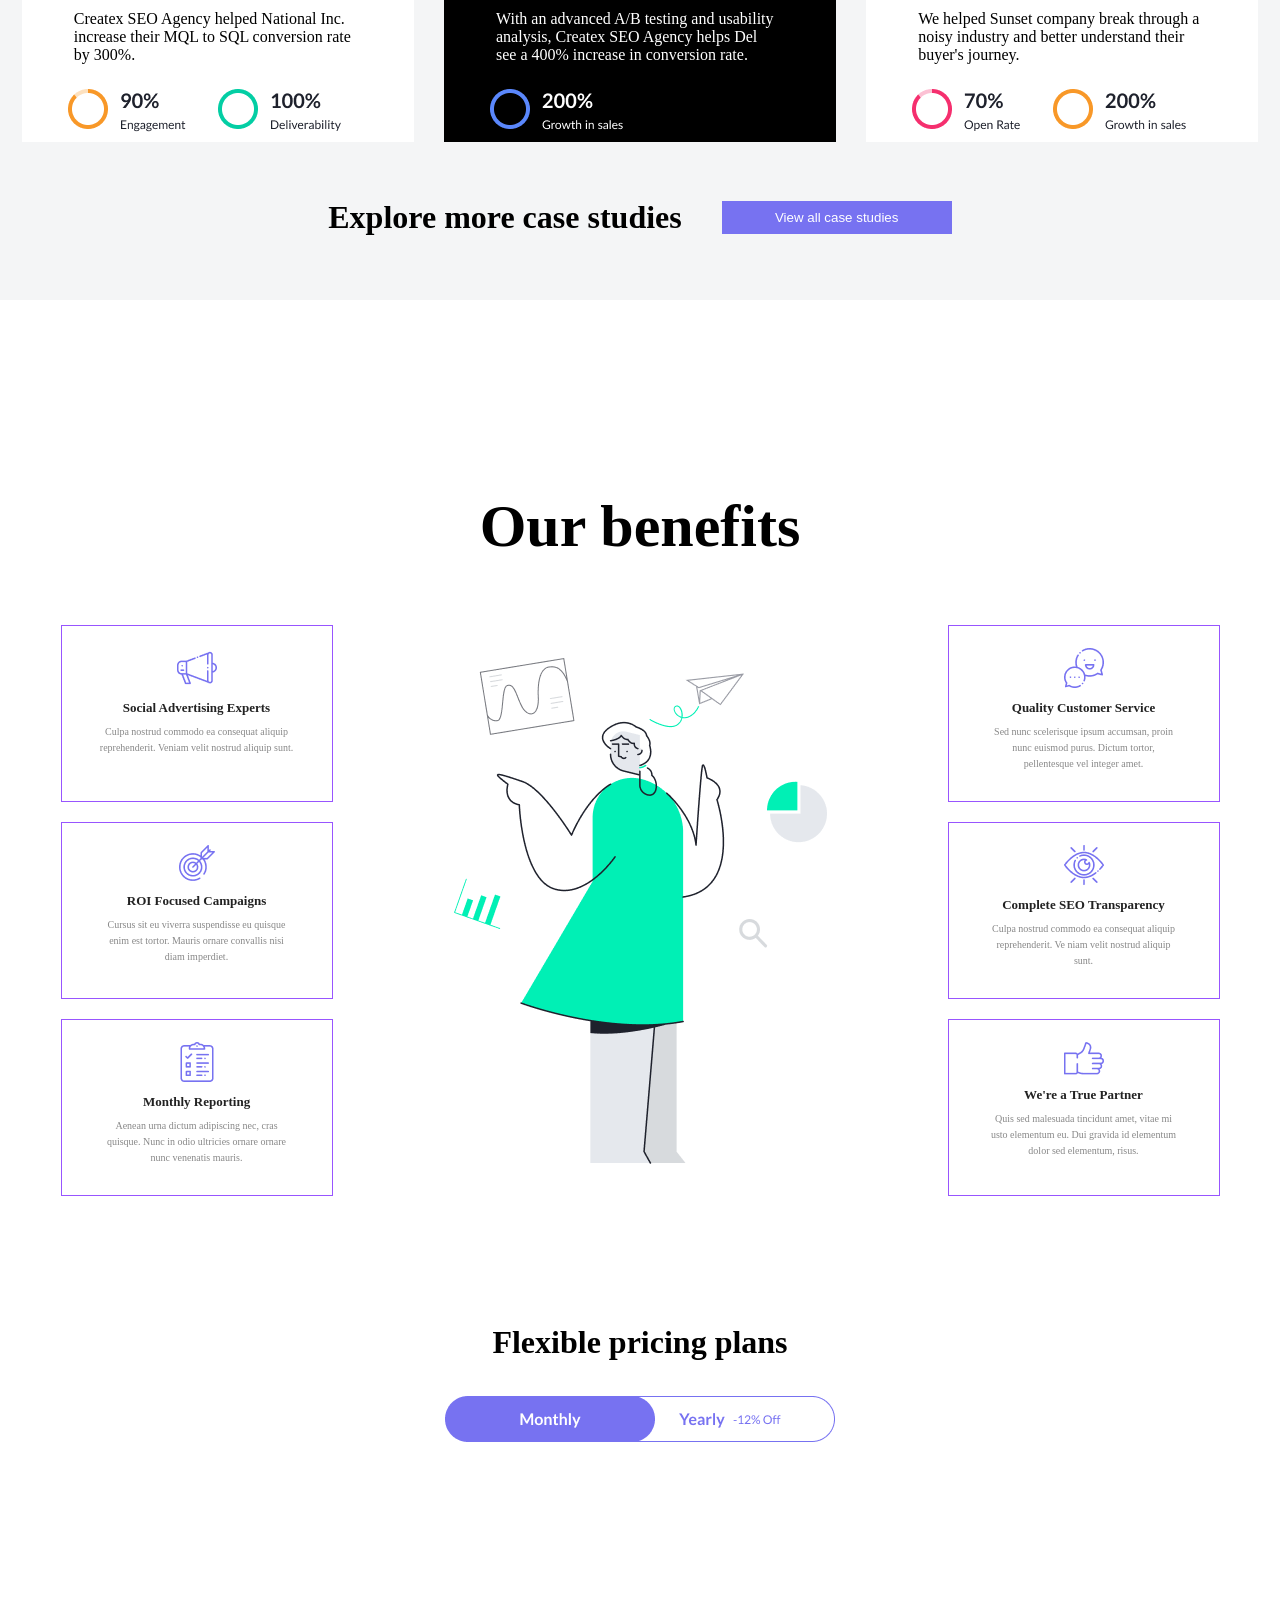
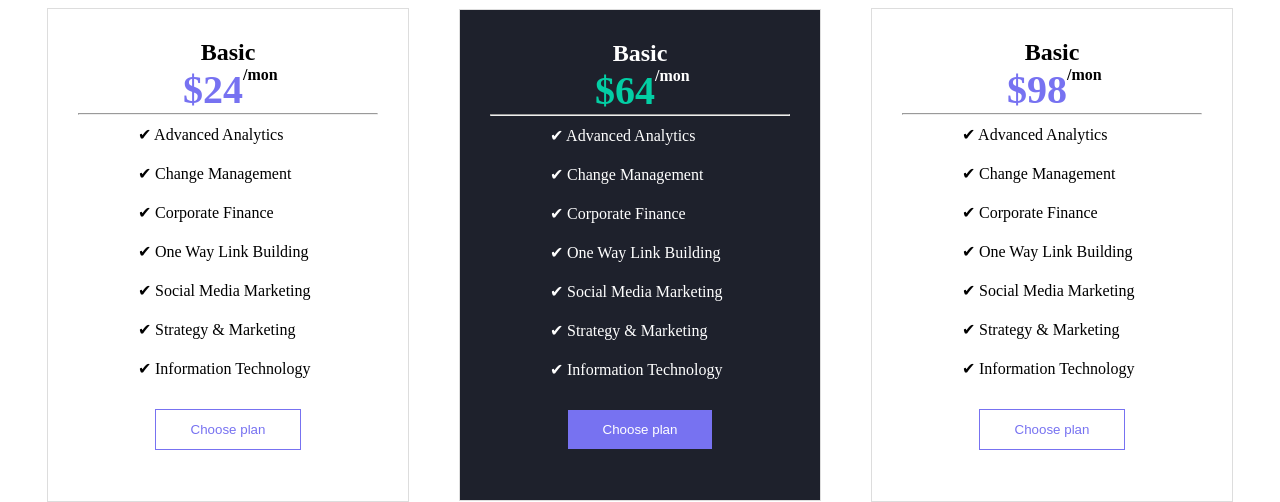
==== commit e57cf157: "box12 navistm" ====
--- a/abduvojid/abdu.html
+++ b/abduvojid/abdu.html
@@ -365,7 +365,78 @@
             </div>
         </div>
         </div>
-
+    </div>
+
+    <div class="box12">
+        <div class="bx37">
+            <h1>Flexible pricing plans</h1>
+            <img src="./img/left.png" alt="">
+        </div>
+
+        <div class="bx38">
+            <div class="bx39">
+                <h2>Basic</h2>
+                <div style="display: flex; text-align: center; margin-left: 35%;">
+                    <h1>$24</h1>
+                    <h4>/mon</h4>
+                </div>
+                <hr>
+
+                <p>✔ Advanced Analytics</p>
+                <p>✔ Change Management</p>
+                <p>✔ Corporate Finance</p>
+                <p>✔ One Way Link Building</p>
+                <p>✔ Social Media Marketing</p>
+                <p>✔ Strategy & Marketing</p>
+                <p>✔ Information Technology</p>
+
+               <button>Choose plan</button>
+               </div>
+
+               <div class="bx40">
+                <h2>Basic</h2>
+                <div style="display: flex; text-align: center; margin-left: 35%;">
+                    <h1>$64</h1>
+                    <h4>/mon</h4>
+                </div>
+                <hr style="background-color: white;">
+
+                <p>✔ Advanced Analytics</p>
+                <p>✔ Change Management</p>
+                <p>✔ Corporate Finance</p>
+                <p>✔ One Way Link Building</p>
+                <p>✔ Social Media Marketing</p>
+                <p>✔ Strategy & Marketing</p>
+                <p>✔ Information Technology</p>
+
+               <button>Choose plan</button>
+               </div>
+
+               <div class="bx39">
+                <h2>Basic</h2>
+                <div style="display: flex; text-align: center; margin-left: 35%;">
+                    <h1>$98</h1>
+                    <h4>/mon</h4>
+                </div>
+                <hr>
+
+                <p>✔ Advanced Analytics</p>
+                <p>✔ Change Management</p>
+                <p>✔ Corporate Finance</p>
+                <p>✔ One Way Link Building</p>
+                <p>✔ Social Media Marketing</p>
+                <p>✔ Strategy & Marketing</p>
+                <p>✔ Information Technology</p>
+
+               <button>Choose plan</button>
+               </div>
+        </div>
+        </div>
+
+        
+        </div>
+
+        
     </div>
 </body>
 </html>
--- a/abduvojid/abdu.css
+++ b/abduvojid/abdu.css
@@ -348,4 +348,70 @@
     padding: 5% 10%;
     text-align: center;
     font-size: 30px;
+}
+.bx39 {
+    width: 300px;
+    padding: 30px;
+    text-align: center;
+    border: 1px solid #ddd;
+}
+
+.bx39 h1 {
+    font-size: 40px;
+    color: #7772F1;
+}
+
+.bx39 p {
+    padding: 10px 20%;
+    text-align: start;
+}
+
+.bx39 button {
+    padding: 12px 35px;
+    background-color: white;
+    color:#7772F1;
+    border:1px solid #7772F1;
+    cursor: pointer;
+    margin: 7% 0%;
+}
+.bx37{
+    margin: 5% 0%;
+    text-align: center;
+    padding: 5%;
+}
+.bx37 img{
+    padding: 3% 0%;
+}
+.bx38{
+    display: flex;
+    justify-content: center;
+    align-items: center;
+    gap: 50px;
+}
+.bx40 {
+    background-color: #1E212C;
+    color: white;
+    width: 300px;
+    padding: 30px;
+    text-align: center;
+    border: 1px solid #ddd;
+}
+
+.bx40 h1 {
+    font-size: 40px;
+    color: #03CEA4;
+}
+
+.bx40 p {
+    padding: 10px 20%;
+    text-align: start;
+}
+
+.bx40 button {
+    padding: 12px 35px;
+    background-color: #7772F1;
+    color: white;
+    border: none;
+    cursor: pointer;
+    margin: 7% 0%;
 }
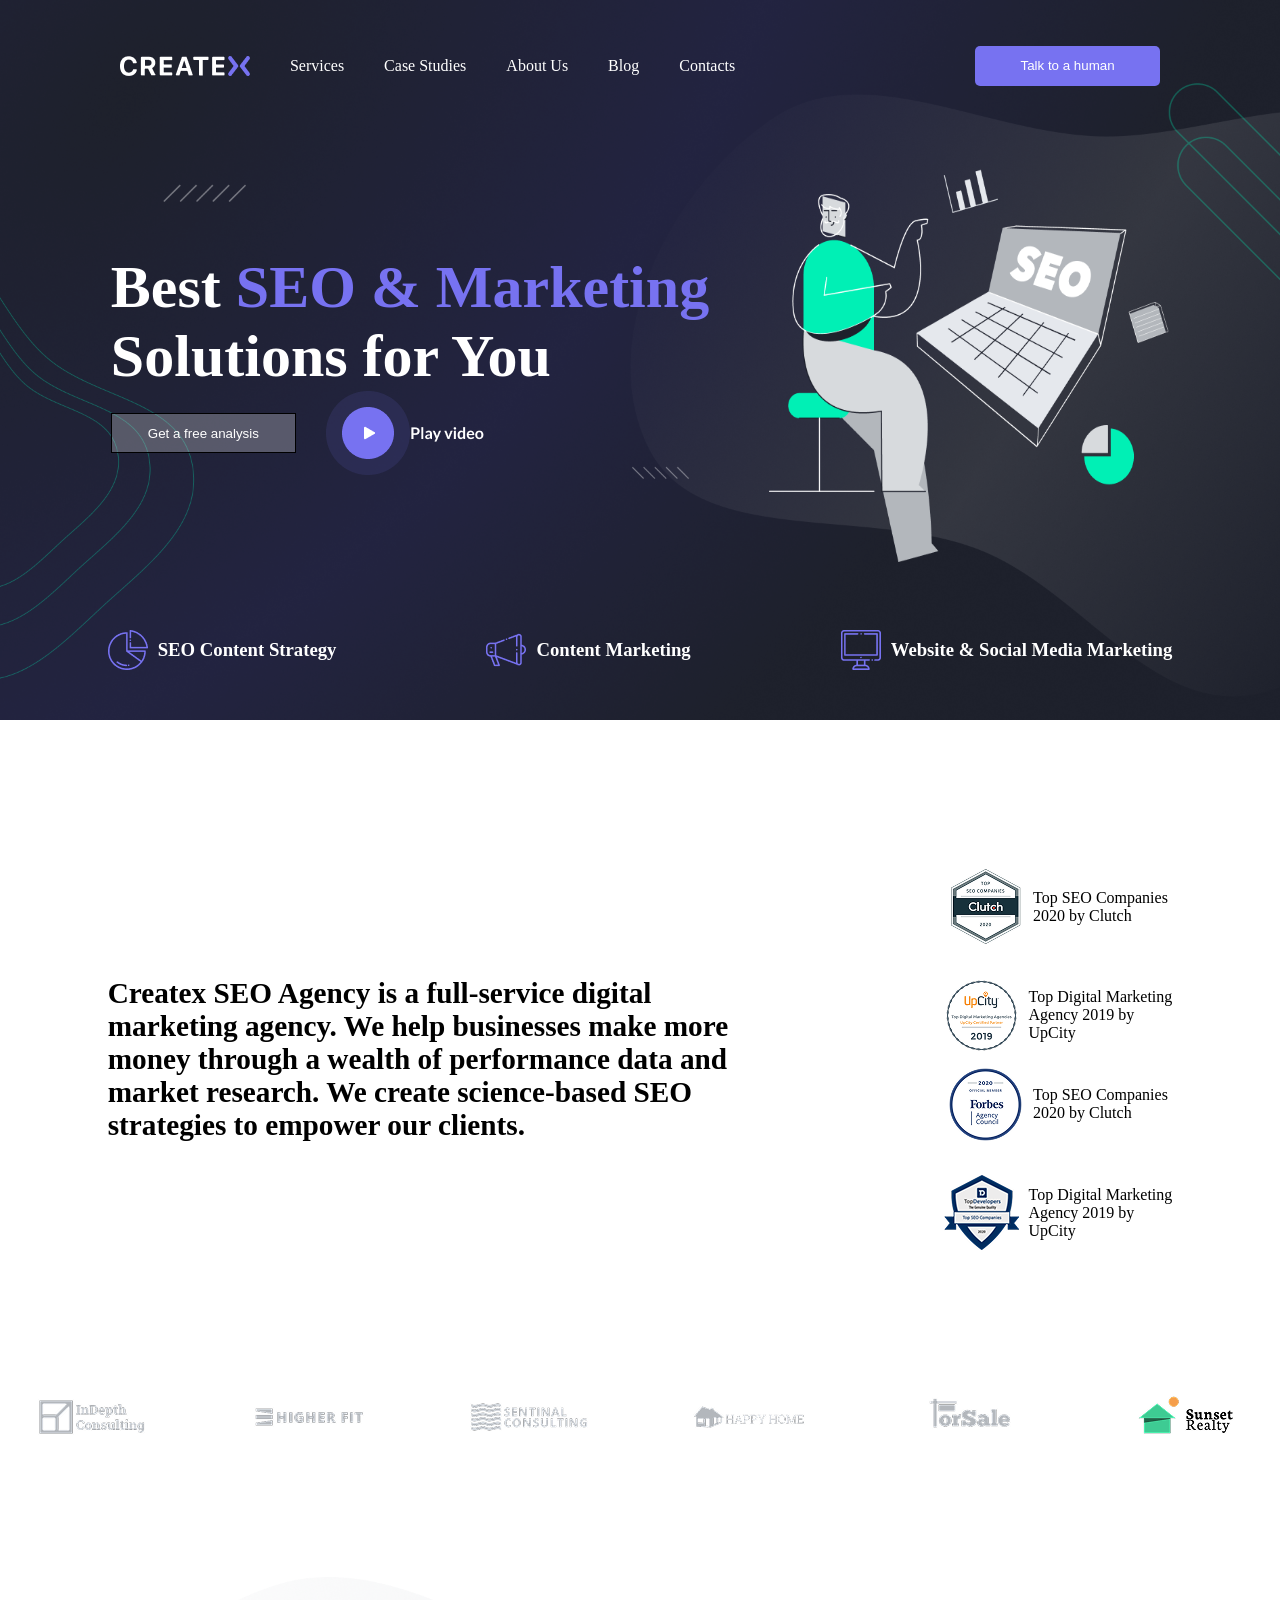
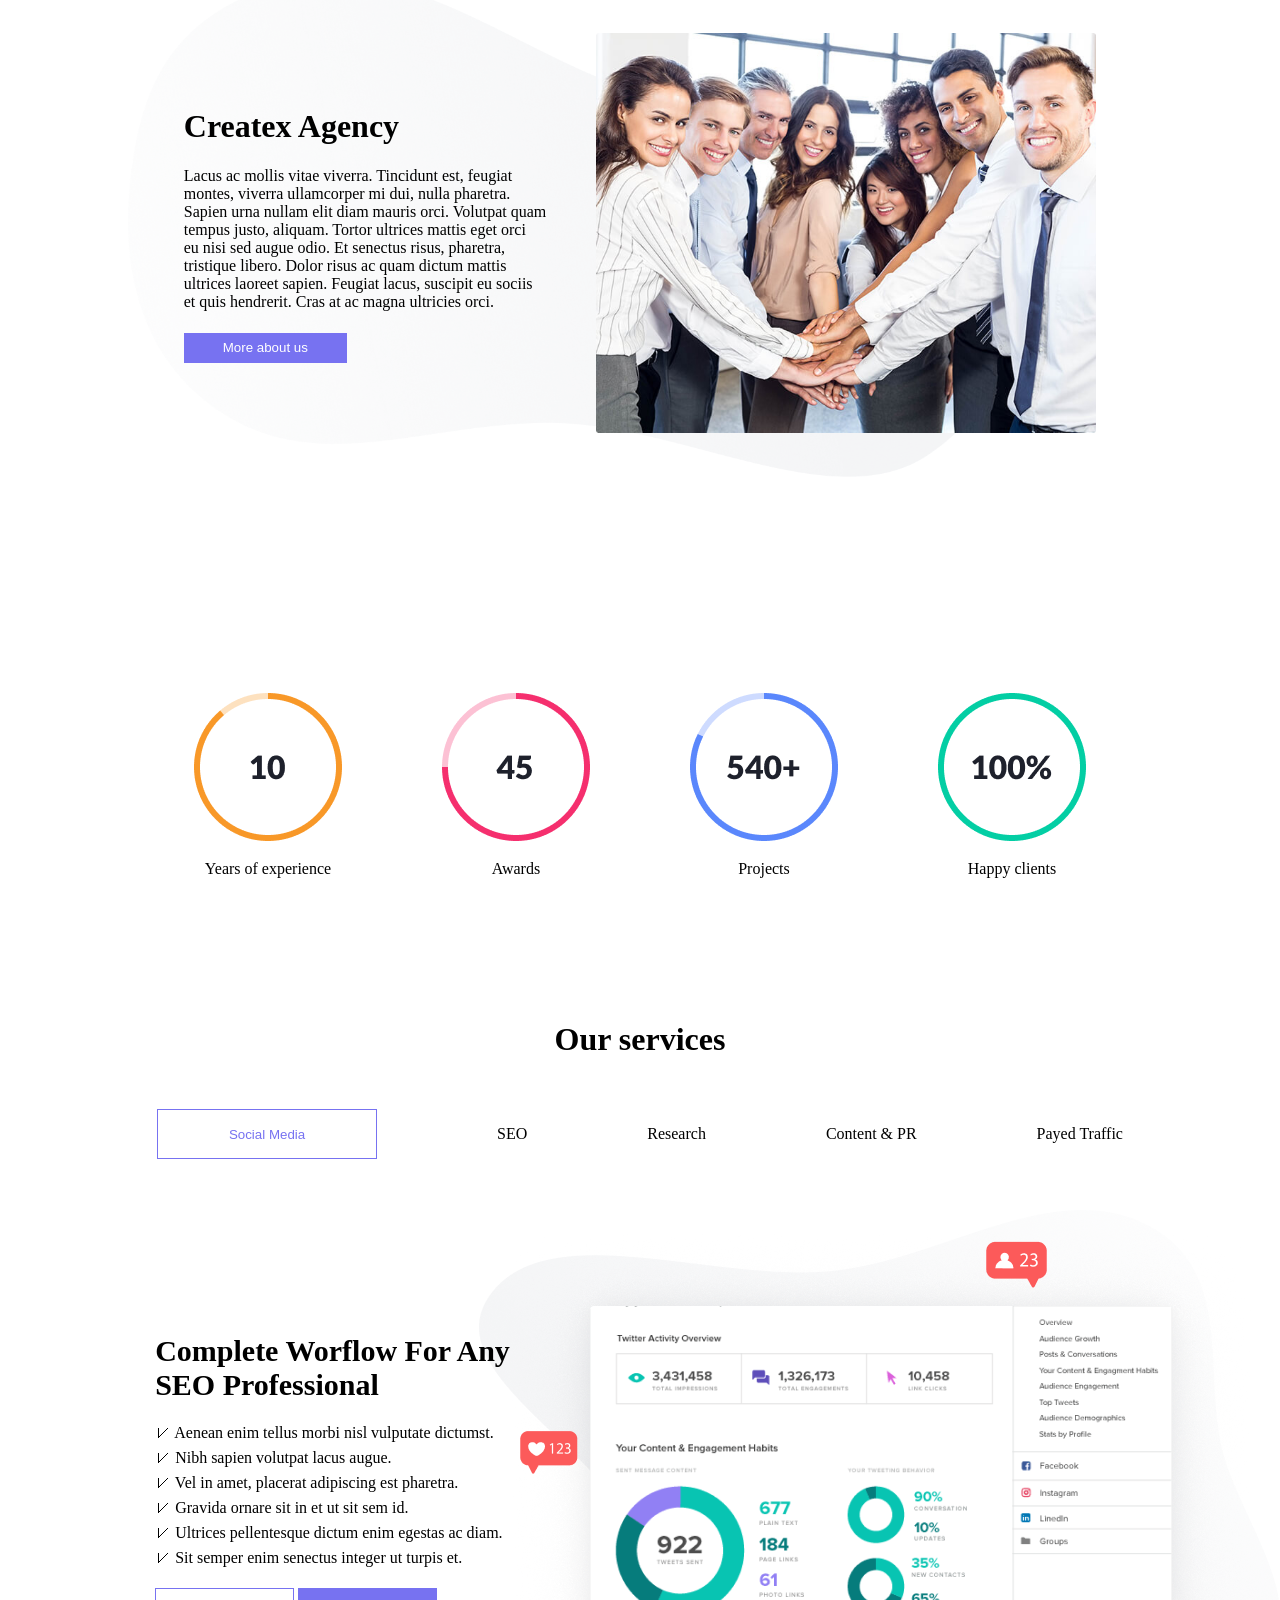
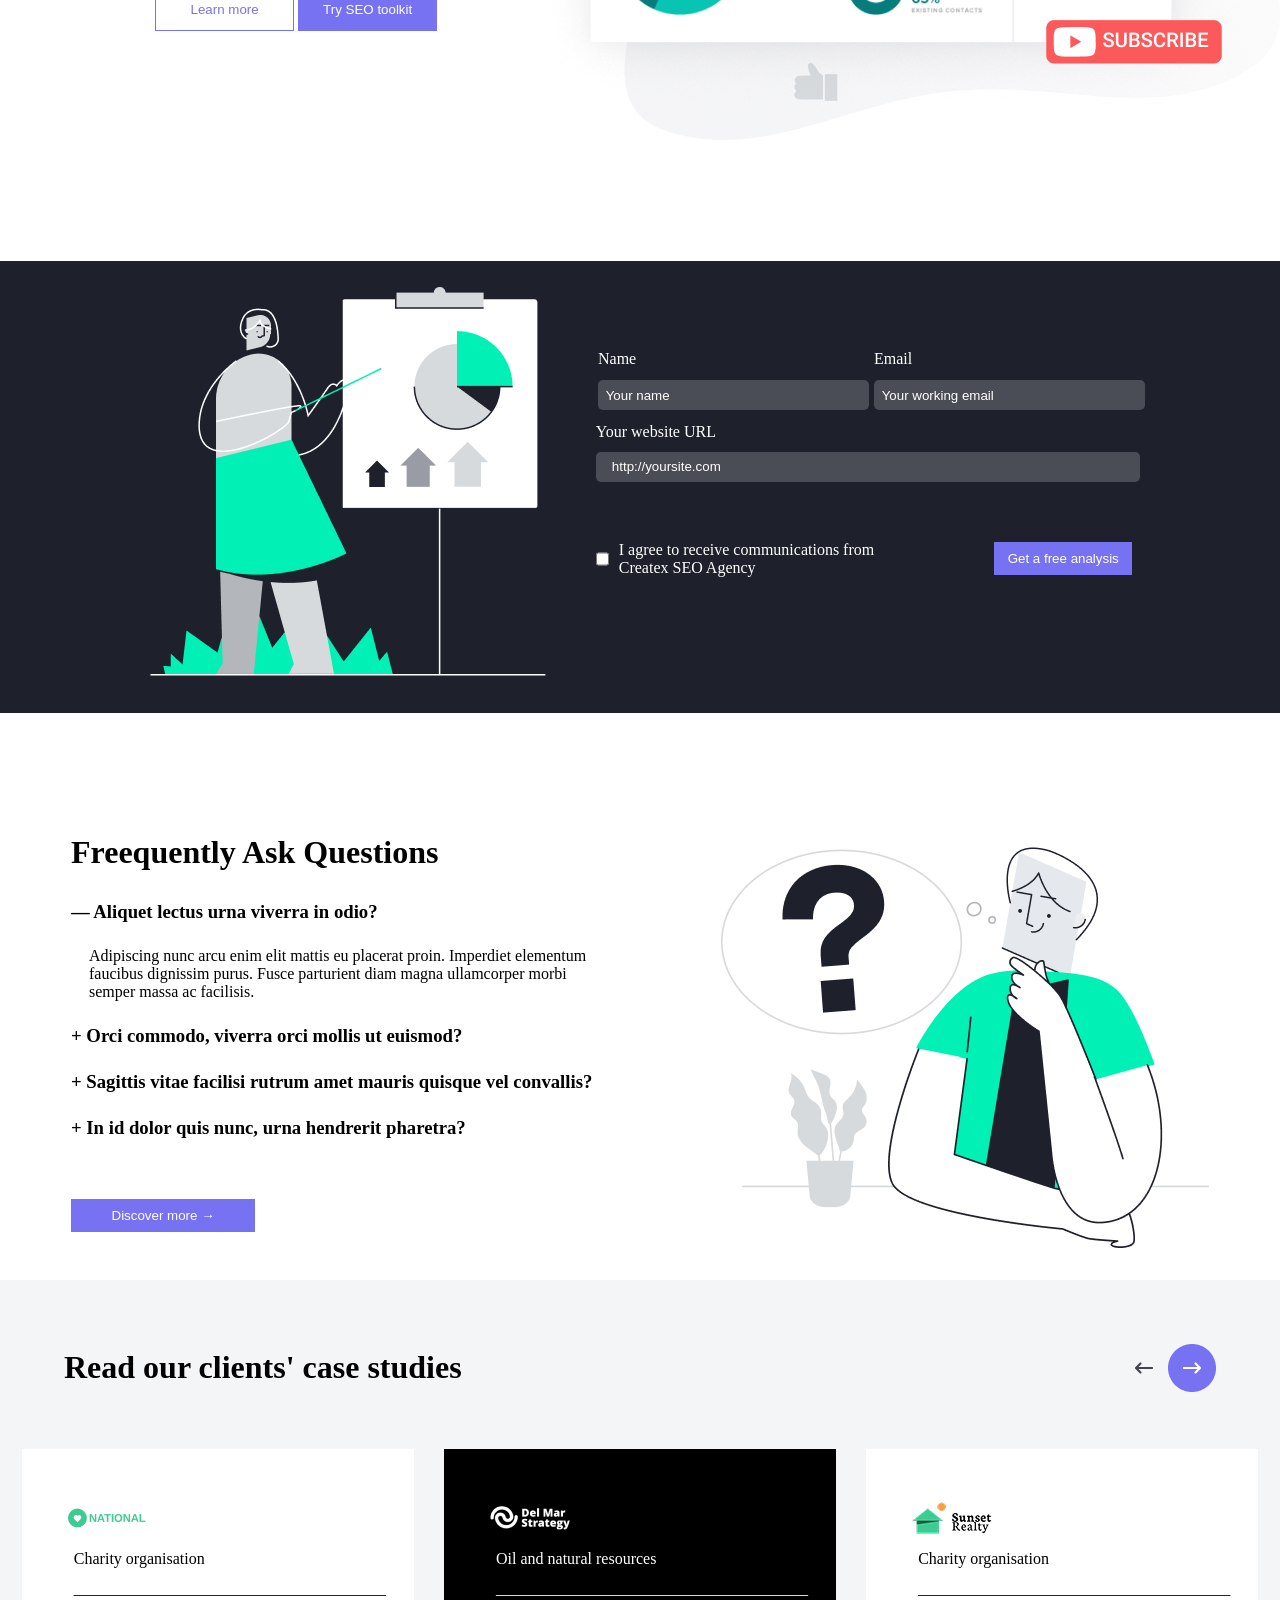
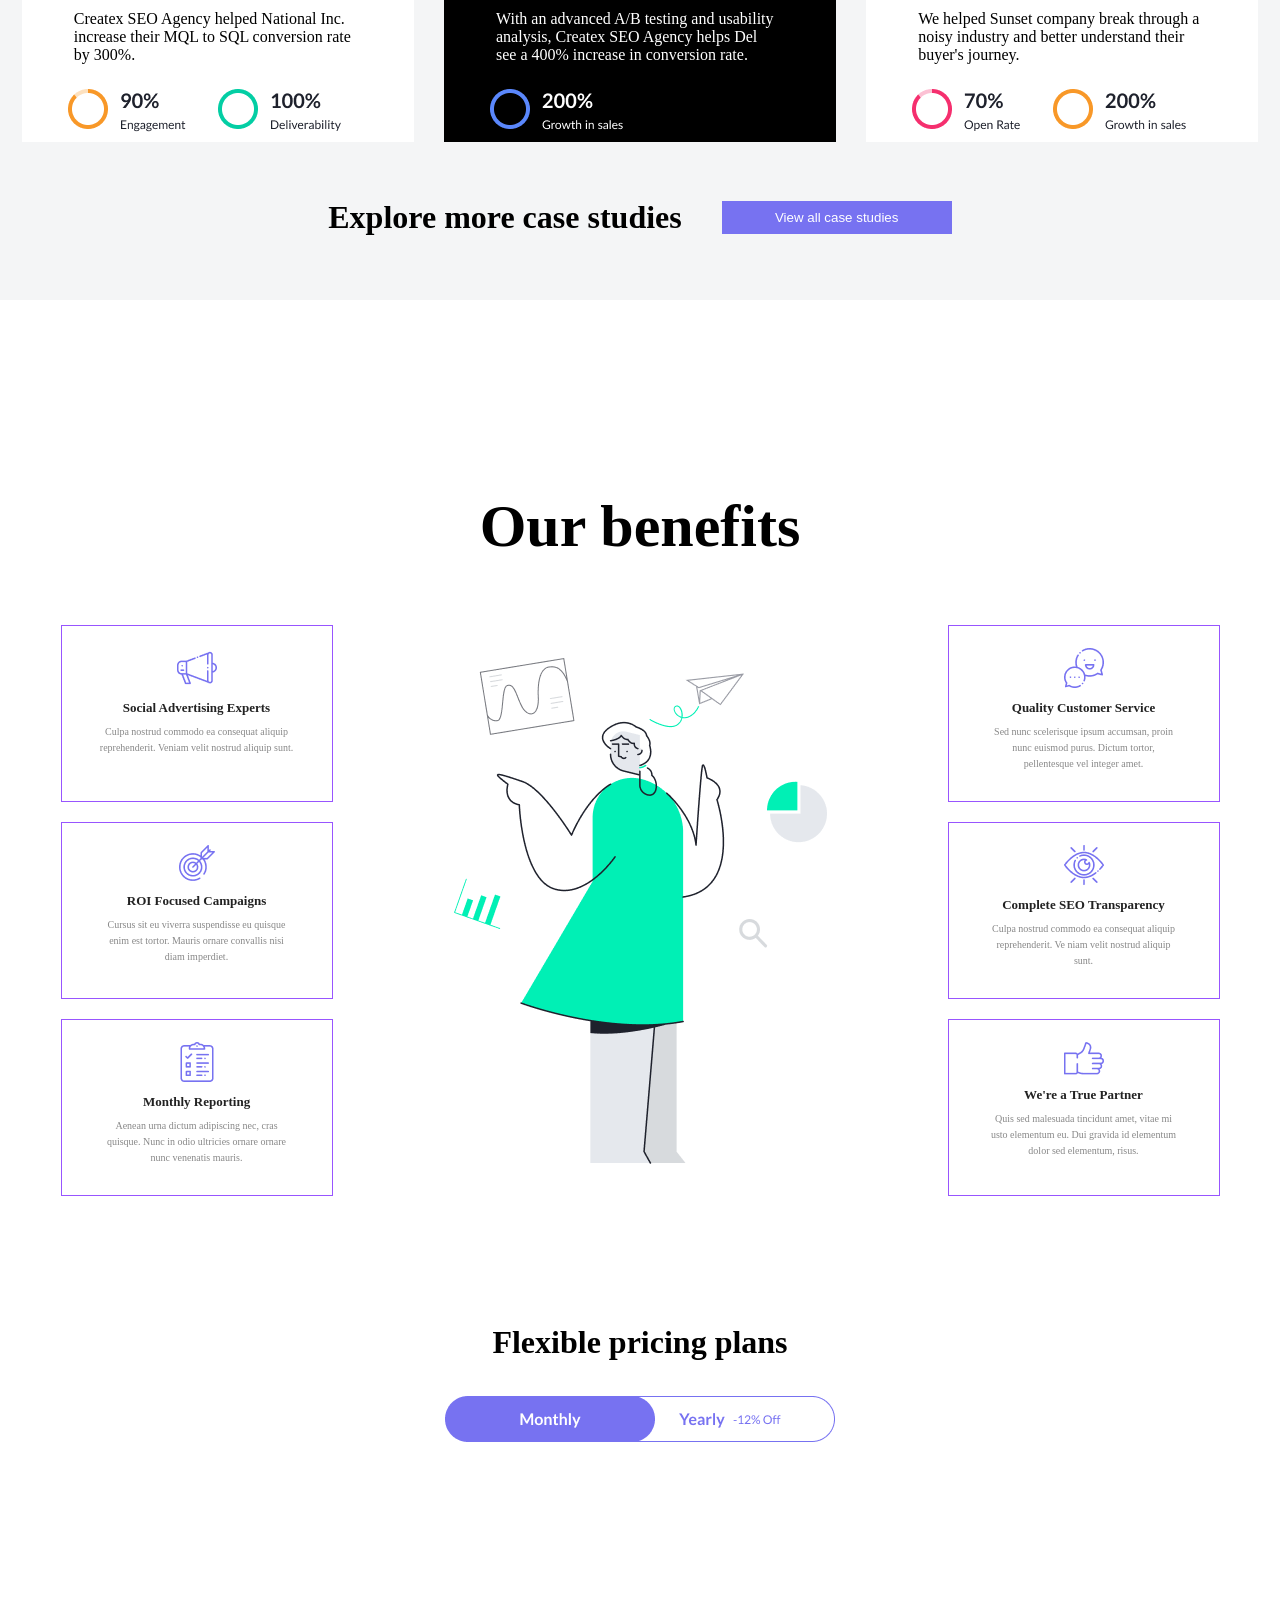
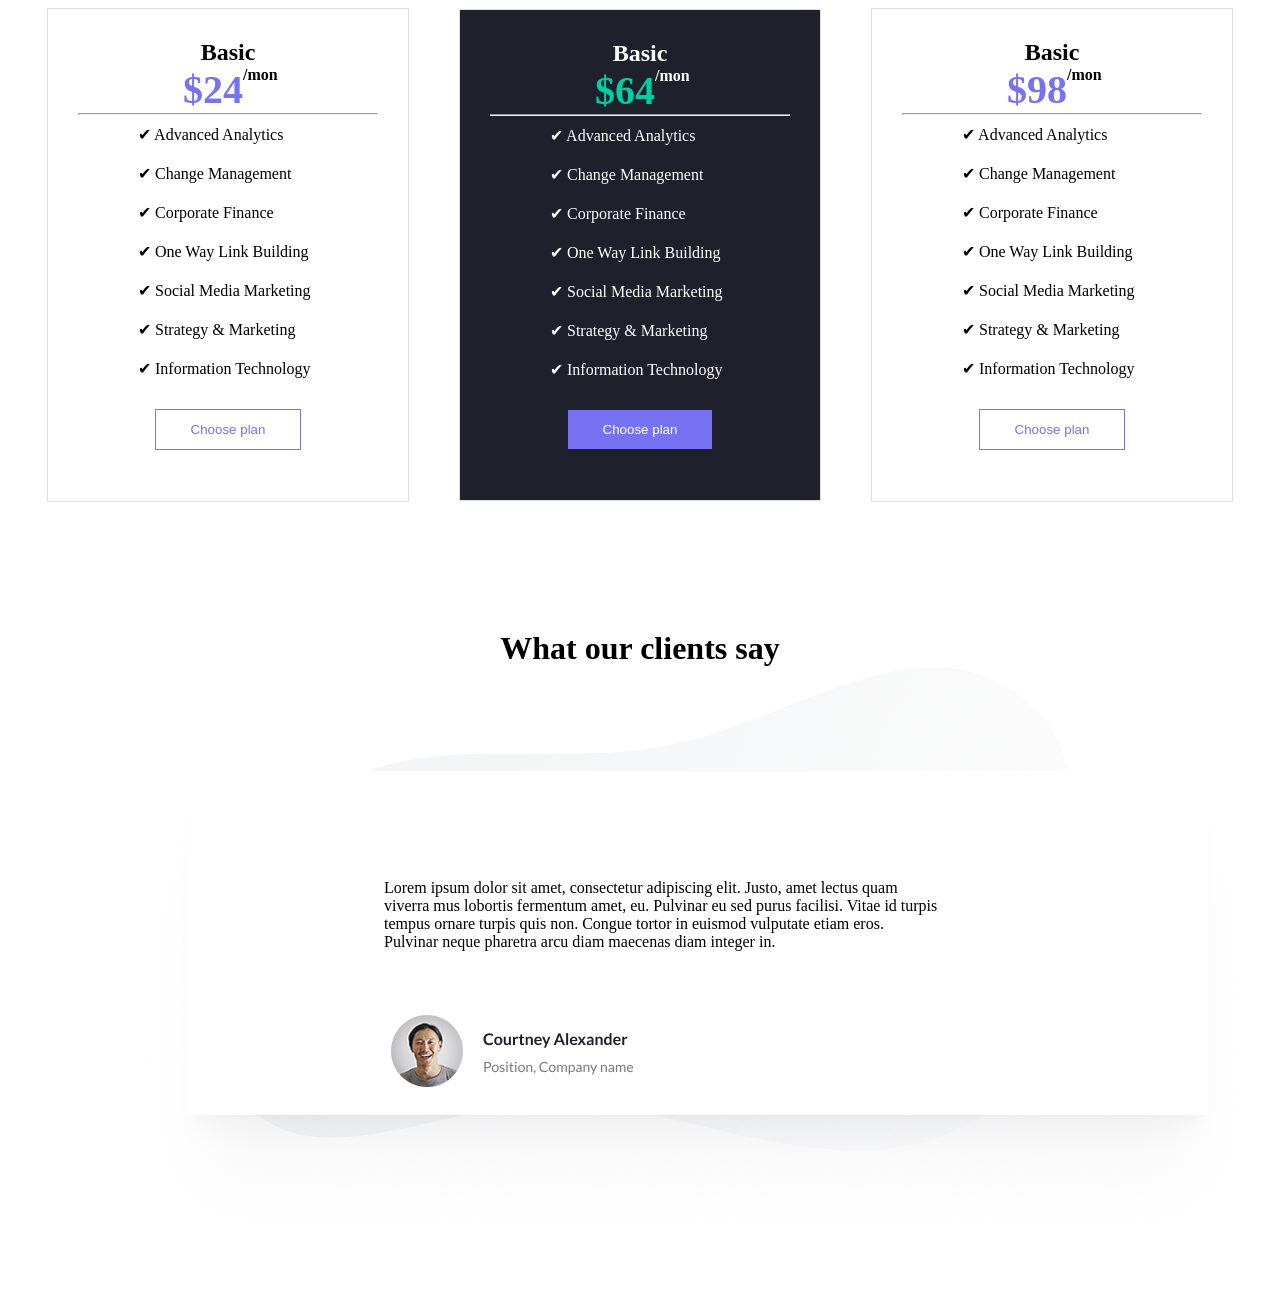
==== commit 0a71d6f5: "box13 navistm" ====
--- a/abduvojid/abdu.html
+++ b/abduvojid/abdu.html
@@ -438,5 +438,25 @@
 
         
     </div>
+
+    <div class="box13">
+        <div class="bx41">
+            <h1>What our clients say</h1>
+        </div>
+        <div class="bx42">
+            <img src="./img/Vector (6).png" alt="">
+        </div>
+        <div class="bx43">
+            <img src="./img/background (3).png" alt="">
+        </div>
+        <div class="bx44">
+            <p>Lorem ipsum dolor sit amet, consectetur adipiscing elit. Justo, amet lectus quam <br>
+                viverra mus lobortis fermentum amet, eu. Pulvinar eu sed purus facilisi. Vitae id turpis <br>
+                tempus ornare turpis quis non. Congue tortor in euismod vulputate etiam eros. <br>
+                Pulvinar neque pharetra arcu diam maecenas diam integer in.
+            </p>
+            <img src="./img/user-profile.png" alt="">
+        </div>
+    </div>
 </body>
 </html>
--- a/abduvojid/abdu.css
+++ b/abduvojid/abdu.css
@@ -414,4 +414,28 @@
     border: none;
     cursor: pointer;
     margin: 7% 0%;
+}
+.box13{
+    text-align: center;
+    margin: 10% 0%;
+}
+.bx43{
+    width: 60%;
+    height: 300px;
+    margin-top: -30%;
+    margin-left: 10%;
+}
+.bx44{
+    width: 100%;
+    height: 300px;
+    margin-top: -15%;
+}
+.bx44 p{
+    text-align: start;
+    margin-left: 30%;
+}
+.bx44 img{
+    text-align: start;
+    margin-left: -20%;
+    margin-top: 5%;
 }
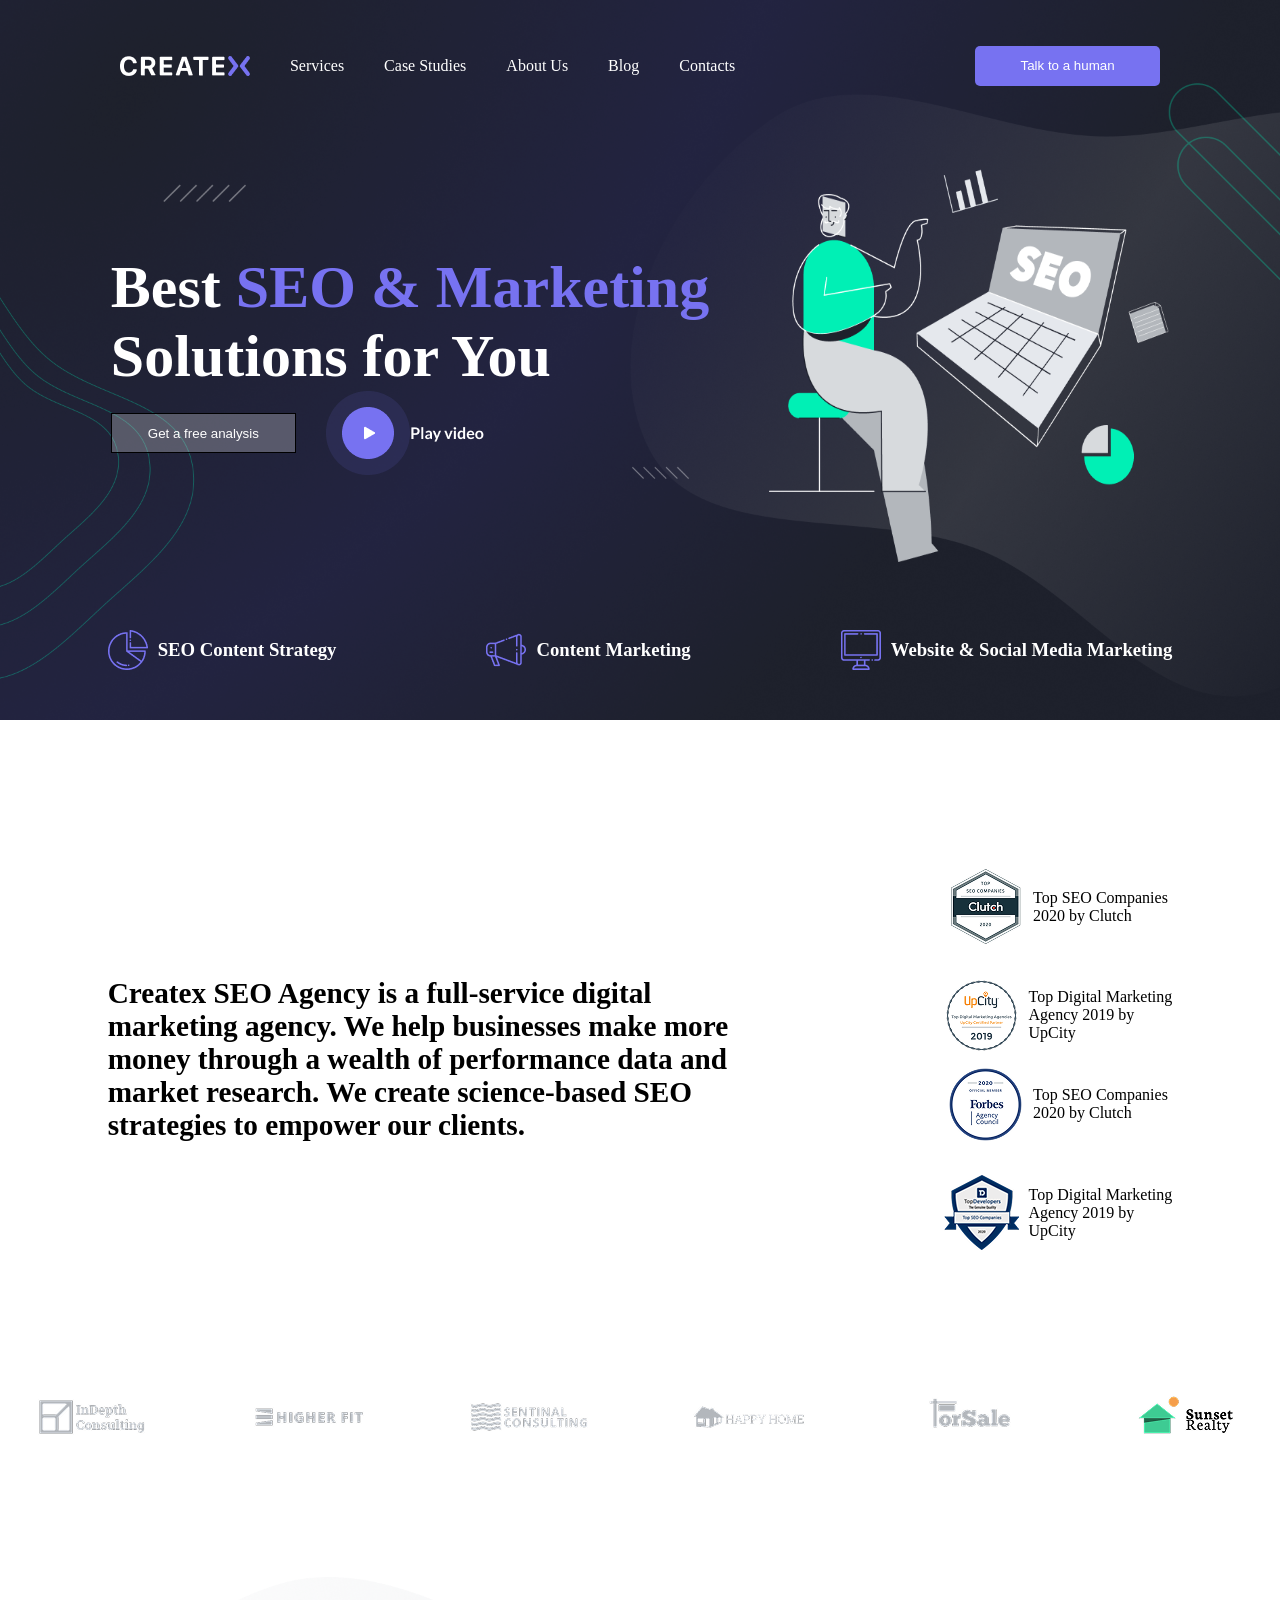
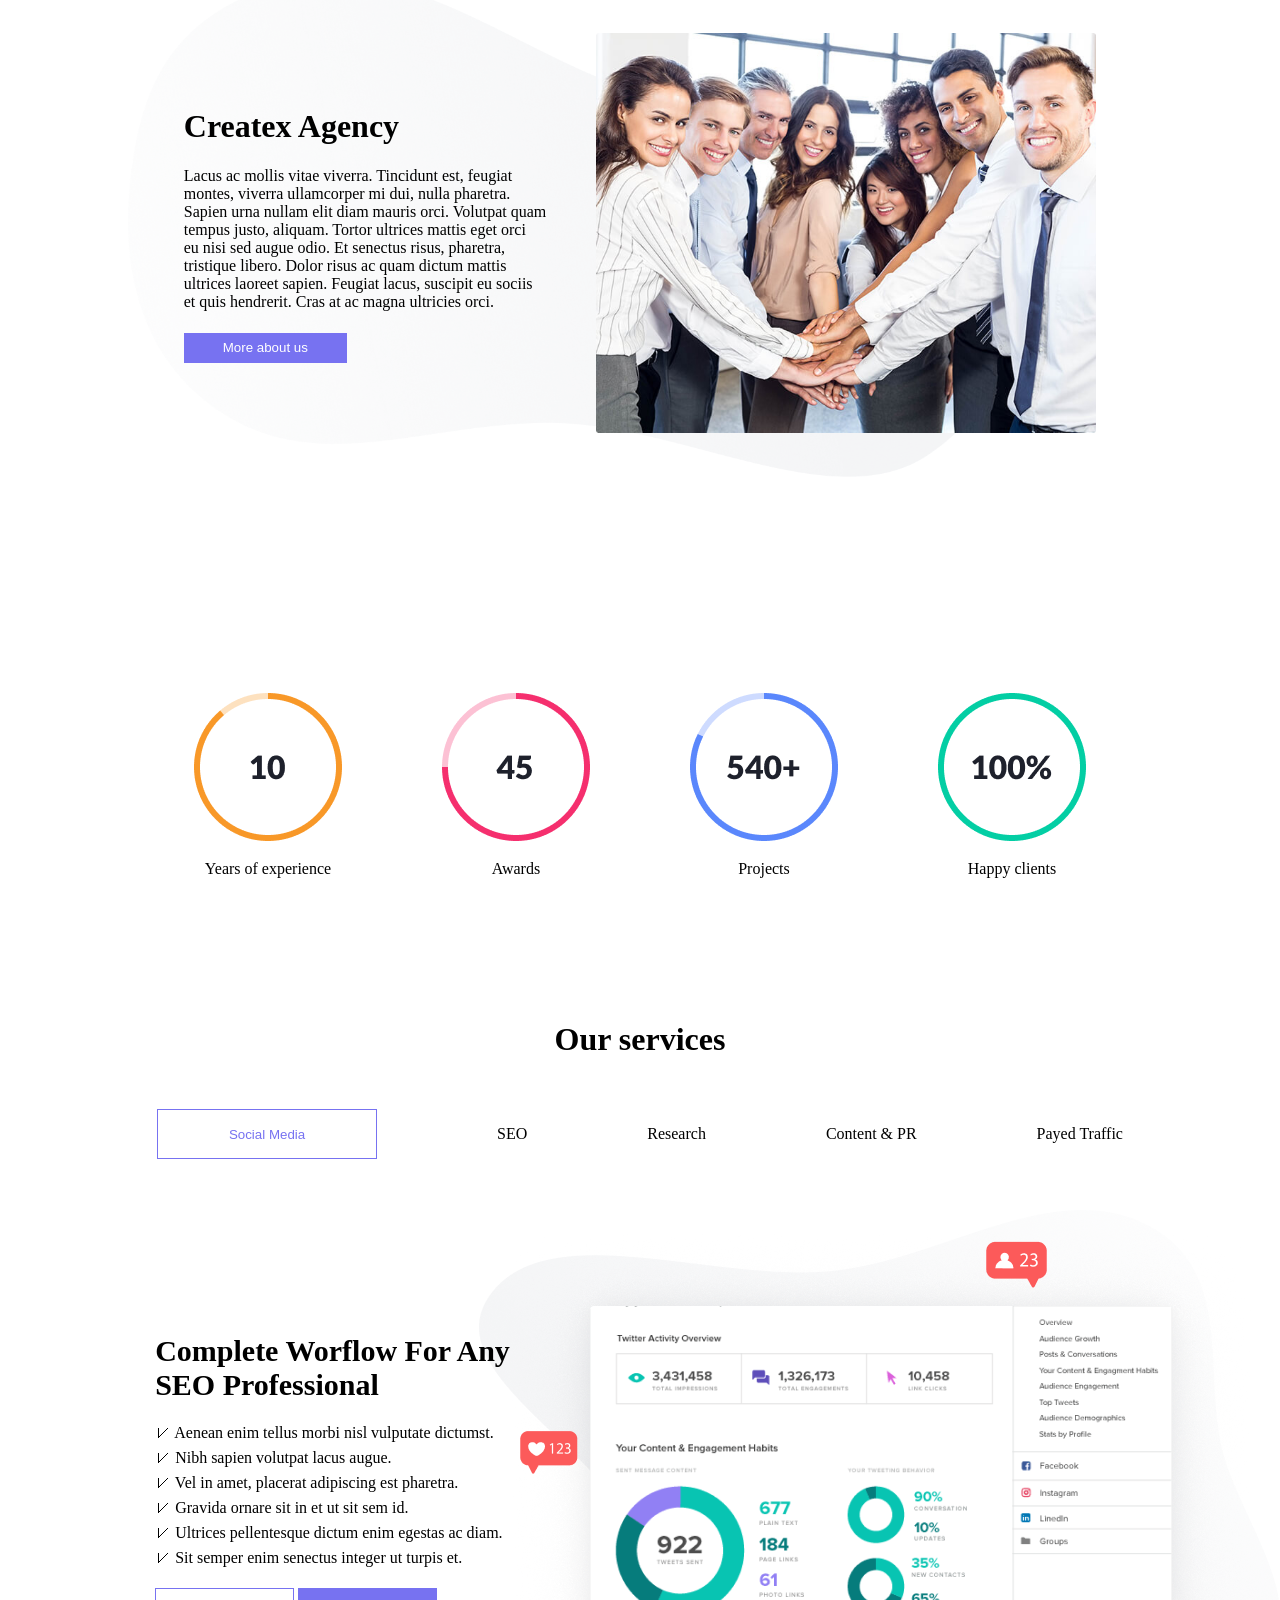
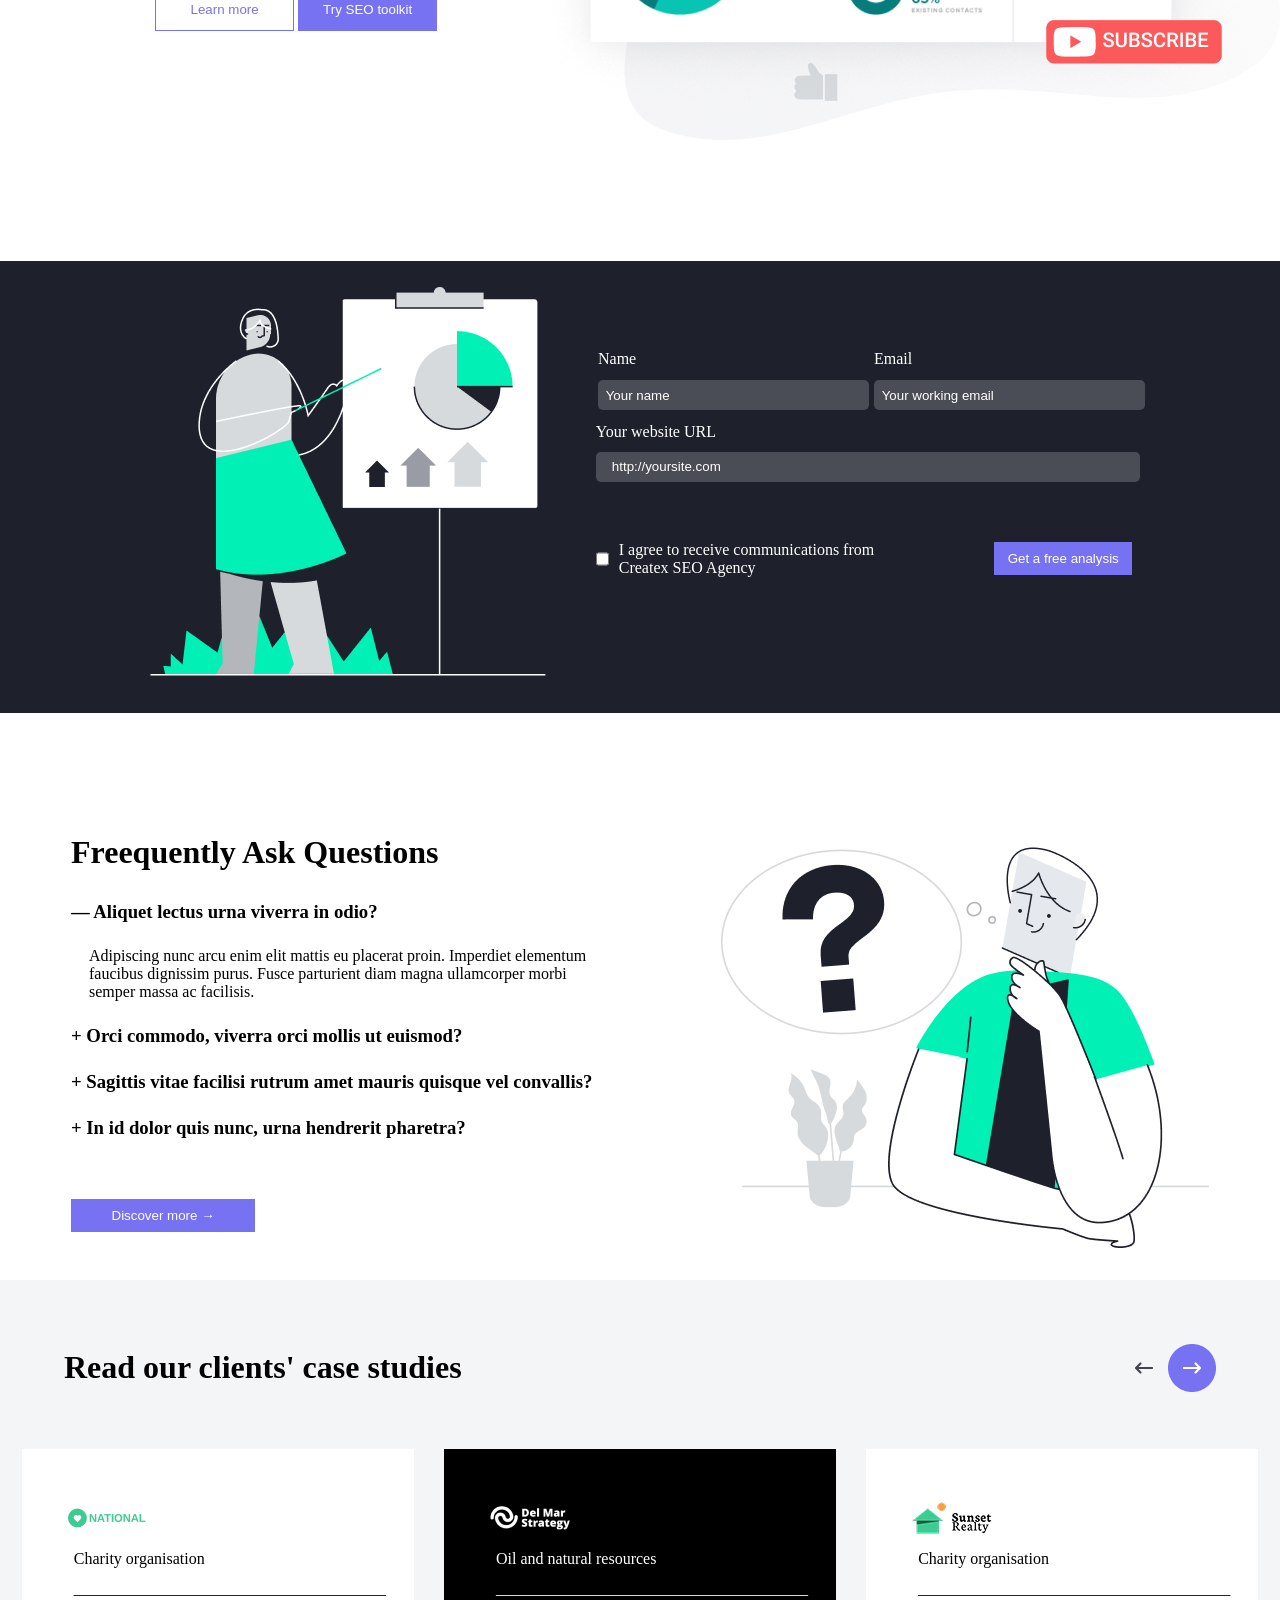
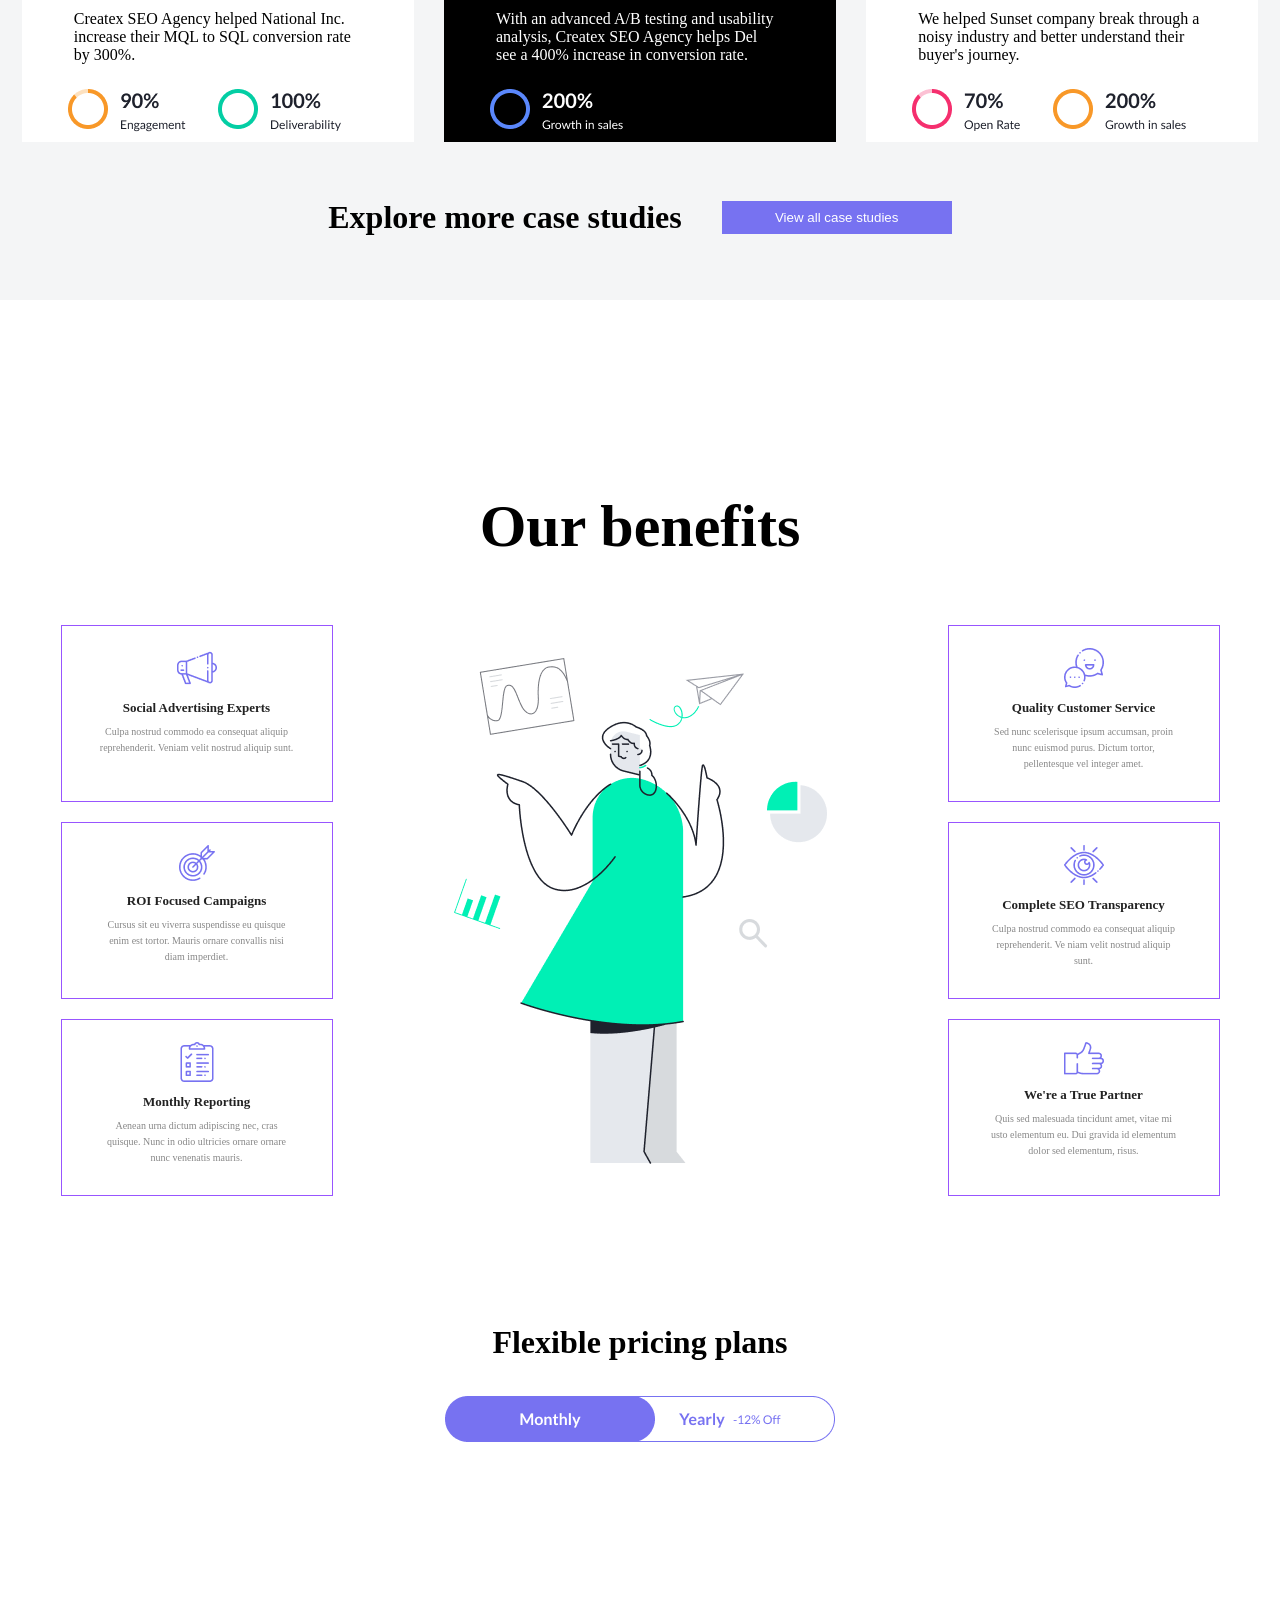
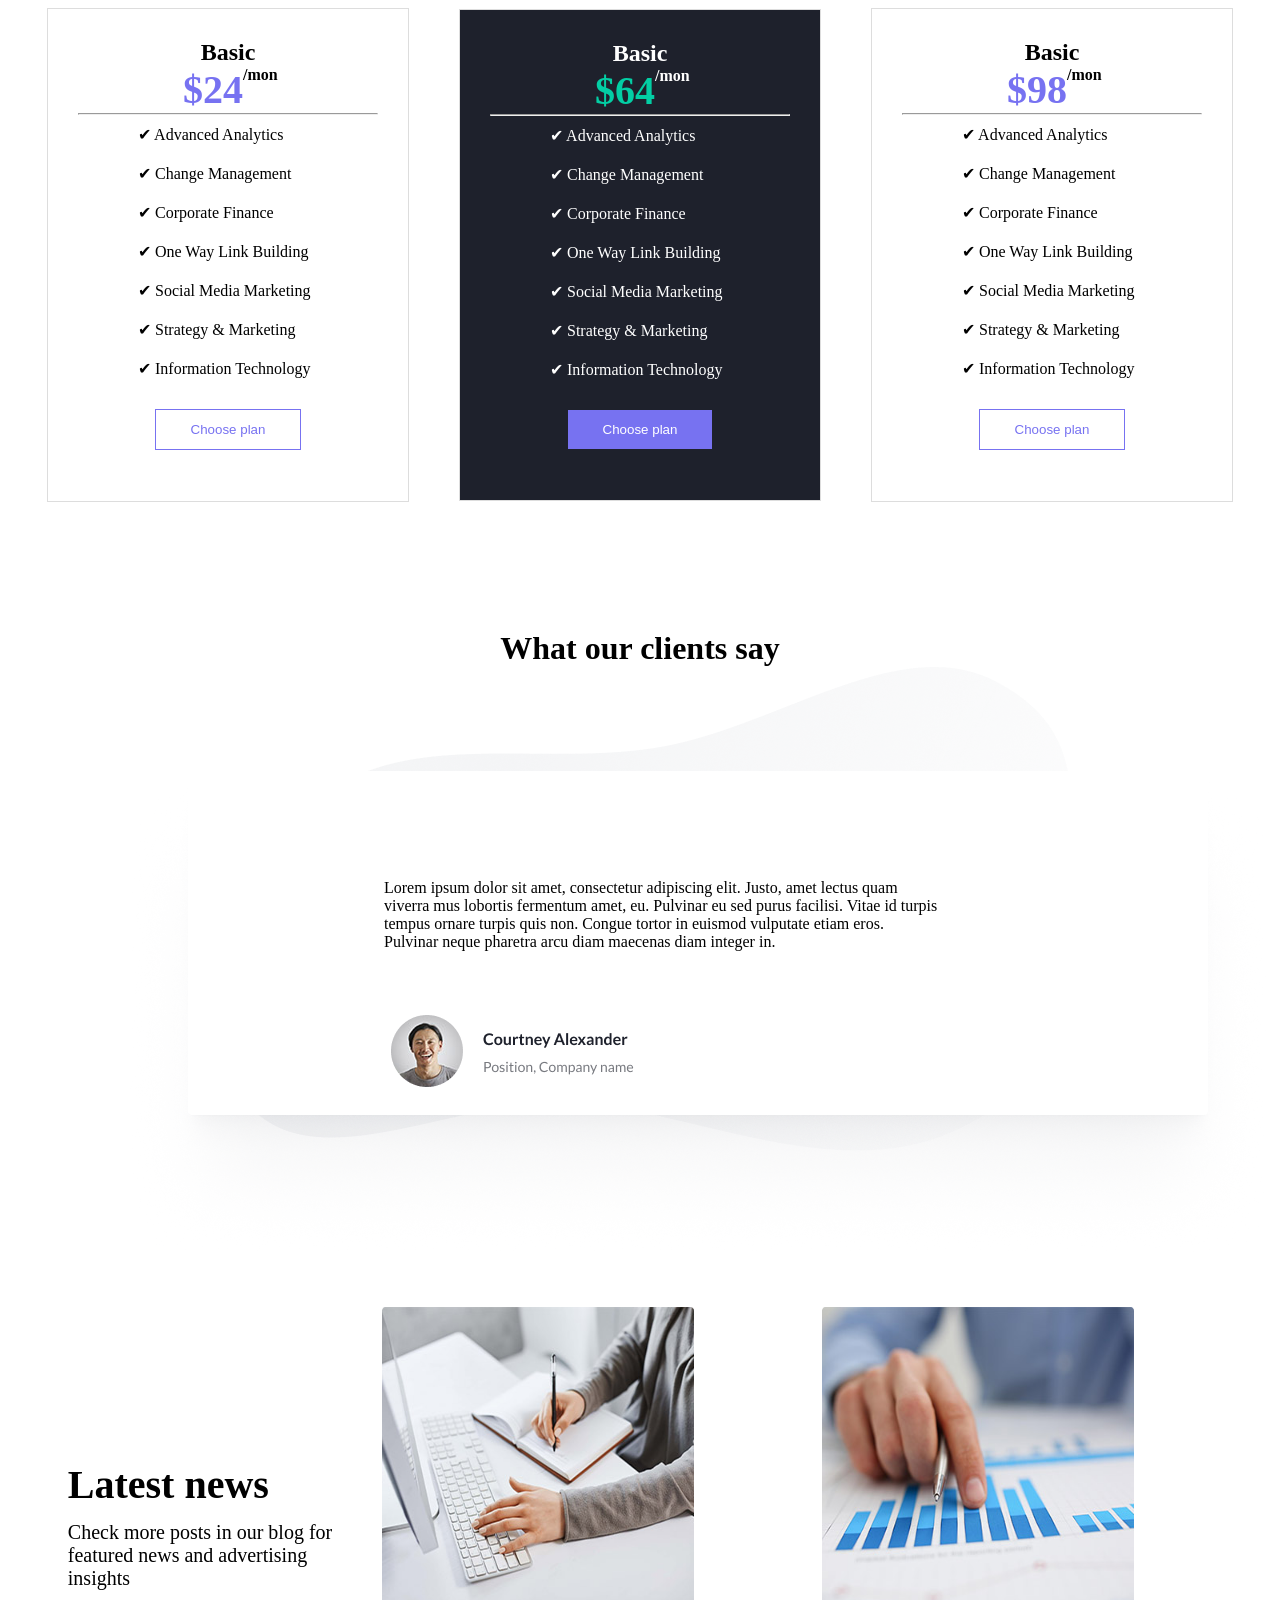
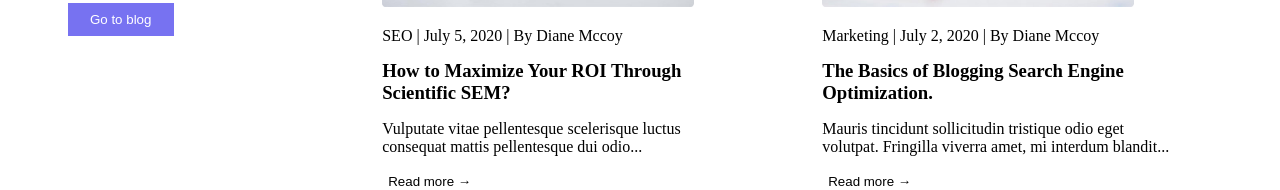
==== commit 0d2b88fe: "box14 navistm" ====
--- a/abduvojid/abdu.html
+++ b/abduvojid/abdu.html
@@ -458,5 +458,40 @@
             <img src="./img/user-profile.png" alt="">
         </div>
     </div>
+
+    <div class="box14">
+        <div class="bx45">
+            <h1>Latest news</h1>
+            <p>Check more posts in our blog for <br>
+                featured news and advertising <br>
+                insights
+            </p>
+            <button>Go to blog</button>
+        </div>
+        <div class="bx46">
+            <img src="./img/pic.png" alt="">
+            <p>SEO | July 5, 2020 | By Diane Mccoy</p>
+            <h3>How to Maximize Your ROI Through <br>
+                Scientific SEM?
+            </h3>
+            <p>Vulputate vitae pellentesque scelerisque luctus <br>
+                consequat mattis pellentesque dui odio...
+            </p>
+            <button>Read more →</button>
+        </div>
+
+        <div class="bx46">
+            <img src="./img/pic (1).png" alt="">
+            <p>Marketing | July 2, 2020 | By Diane Mccoy</p>
+            <h3>The Basics of Blogging Search Engine <br>
+                Optimization.
+            </h3>
+            <p>Mauris tincidunt sollicitudin tristique odio eget <br>
+                volutpat. Fringilla viverra amet, mi interdum blandit...
+            </p>
+            <button>Read more →</button>
+        </div>
+
+    </div>
 </body>
 </html>
--- a/abduvojid/abdu.css
+++ b/abduvojid/abdu.css
@@ -438,4 +438,35 @@
     text-align: start;
     margin-left: -20%;
     margin-top: 5%;
+}
+.box14{
+    display: flex;
+    justify-content: center;
+    align-items: center;
+    gap: 50px;
+}
+.bx46 p{
+    padding: 4% 0%;
+}
+.bx46 img{
+    width: 80%;
+    height: 300px;
+}
+.bx45 p{
+    padding: 5% 0%;
+}
+.bx45{
+    font-size: 20px;
+}
+.bx45 button{
+    width: 40%;
+    height: 33px;
+    background-color: #7772F1;
+    color: white;
+    border: none;
+}
+.bx46 button{
+    background-color: white;
+    border: none;
+    
 }
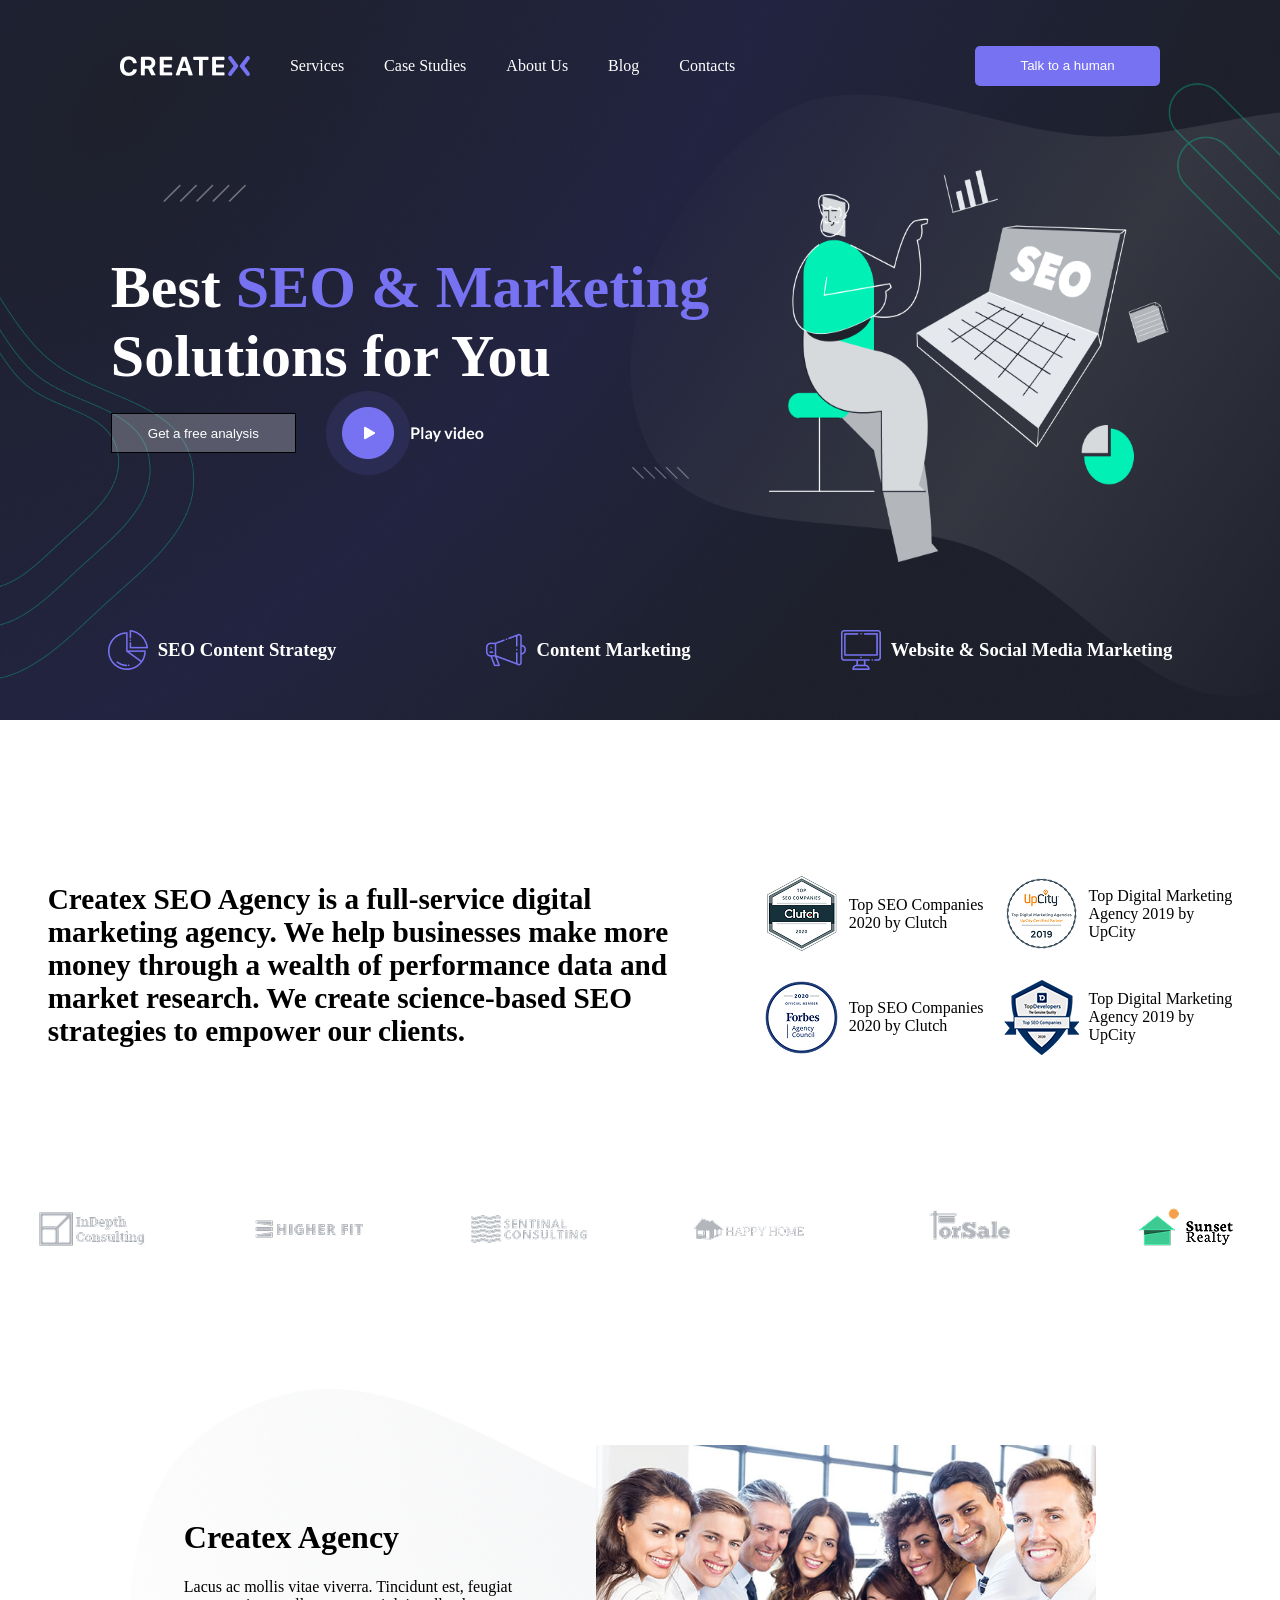
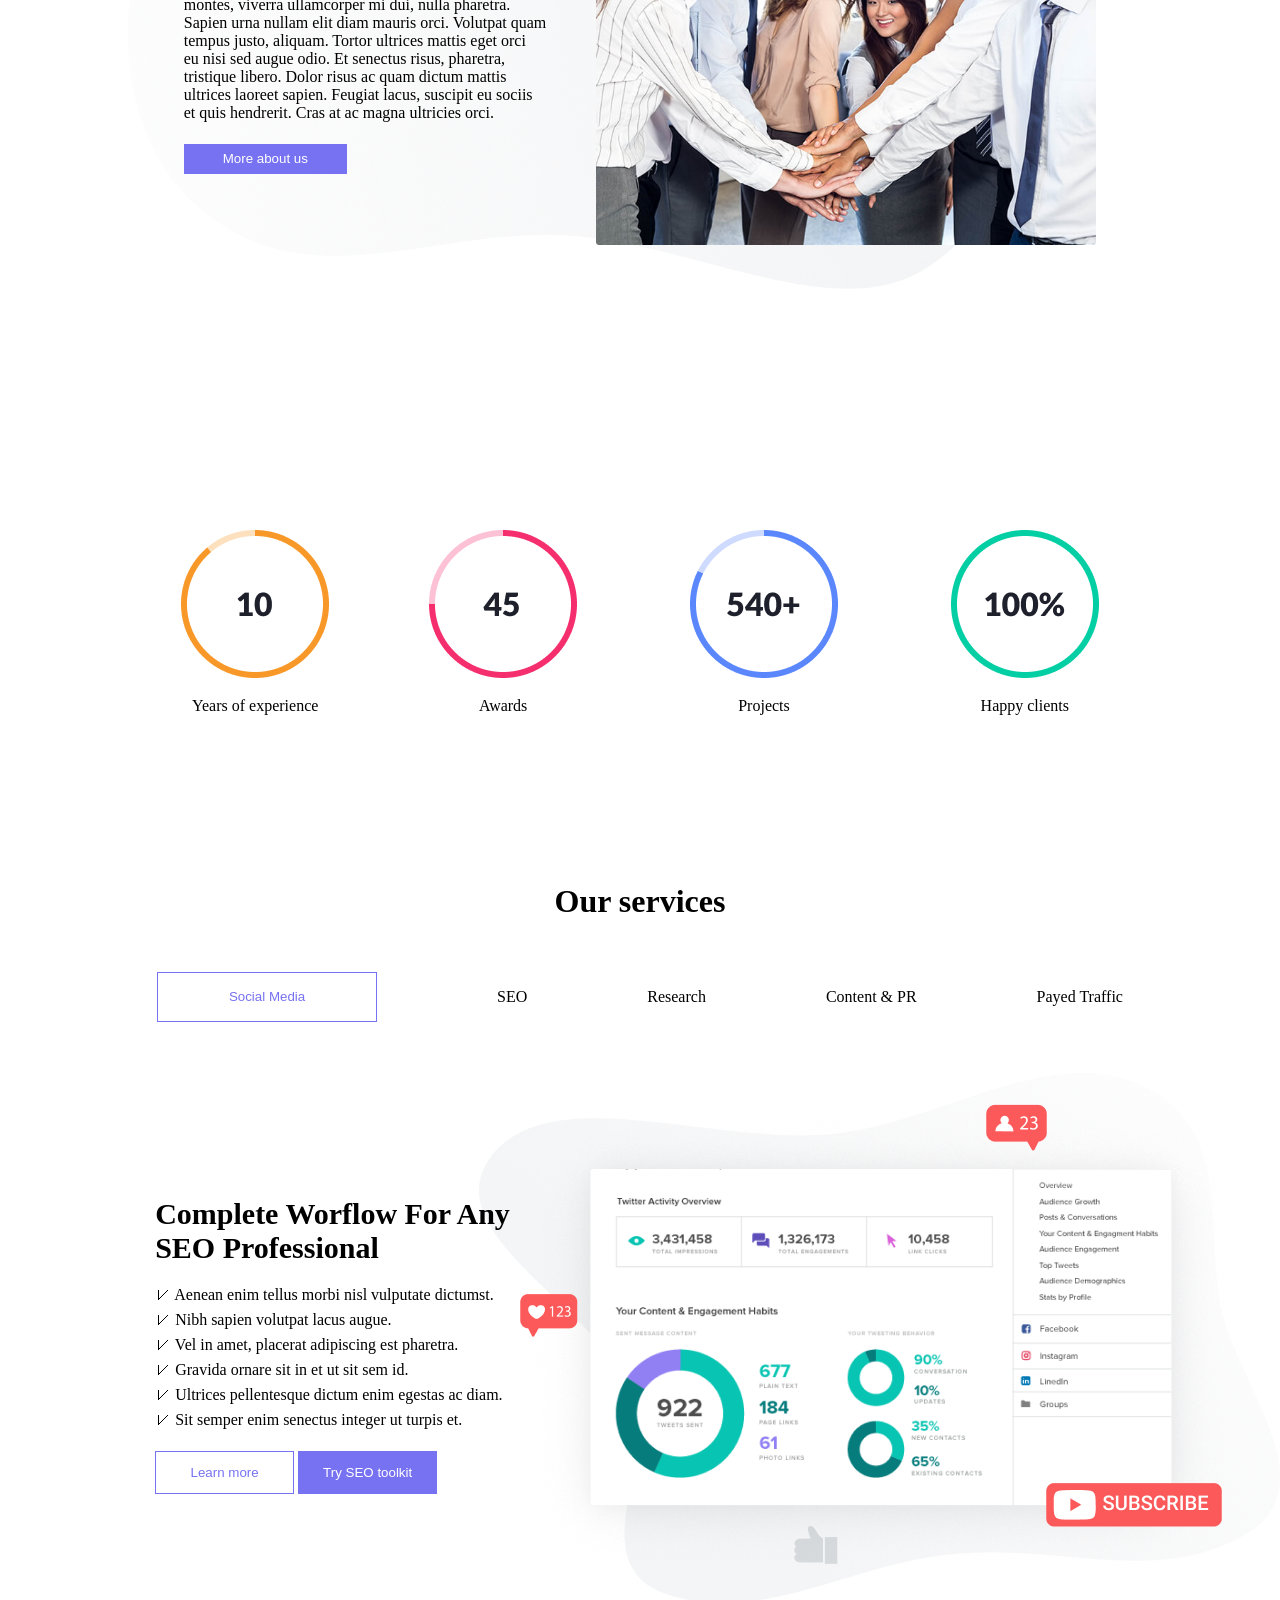
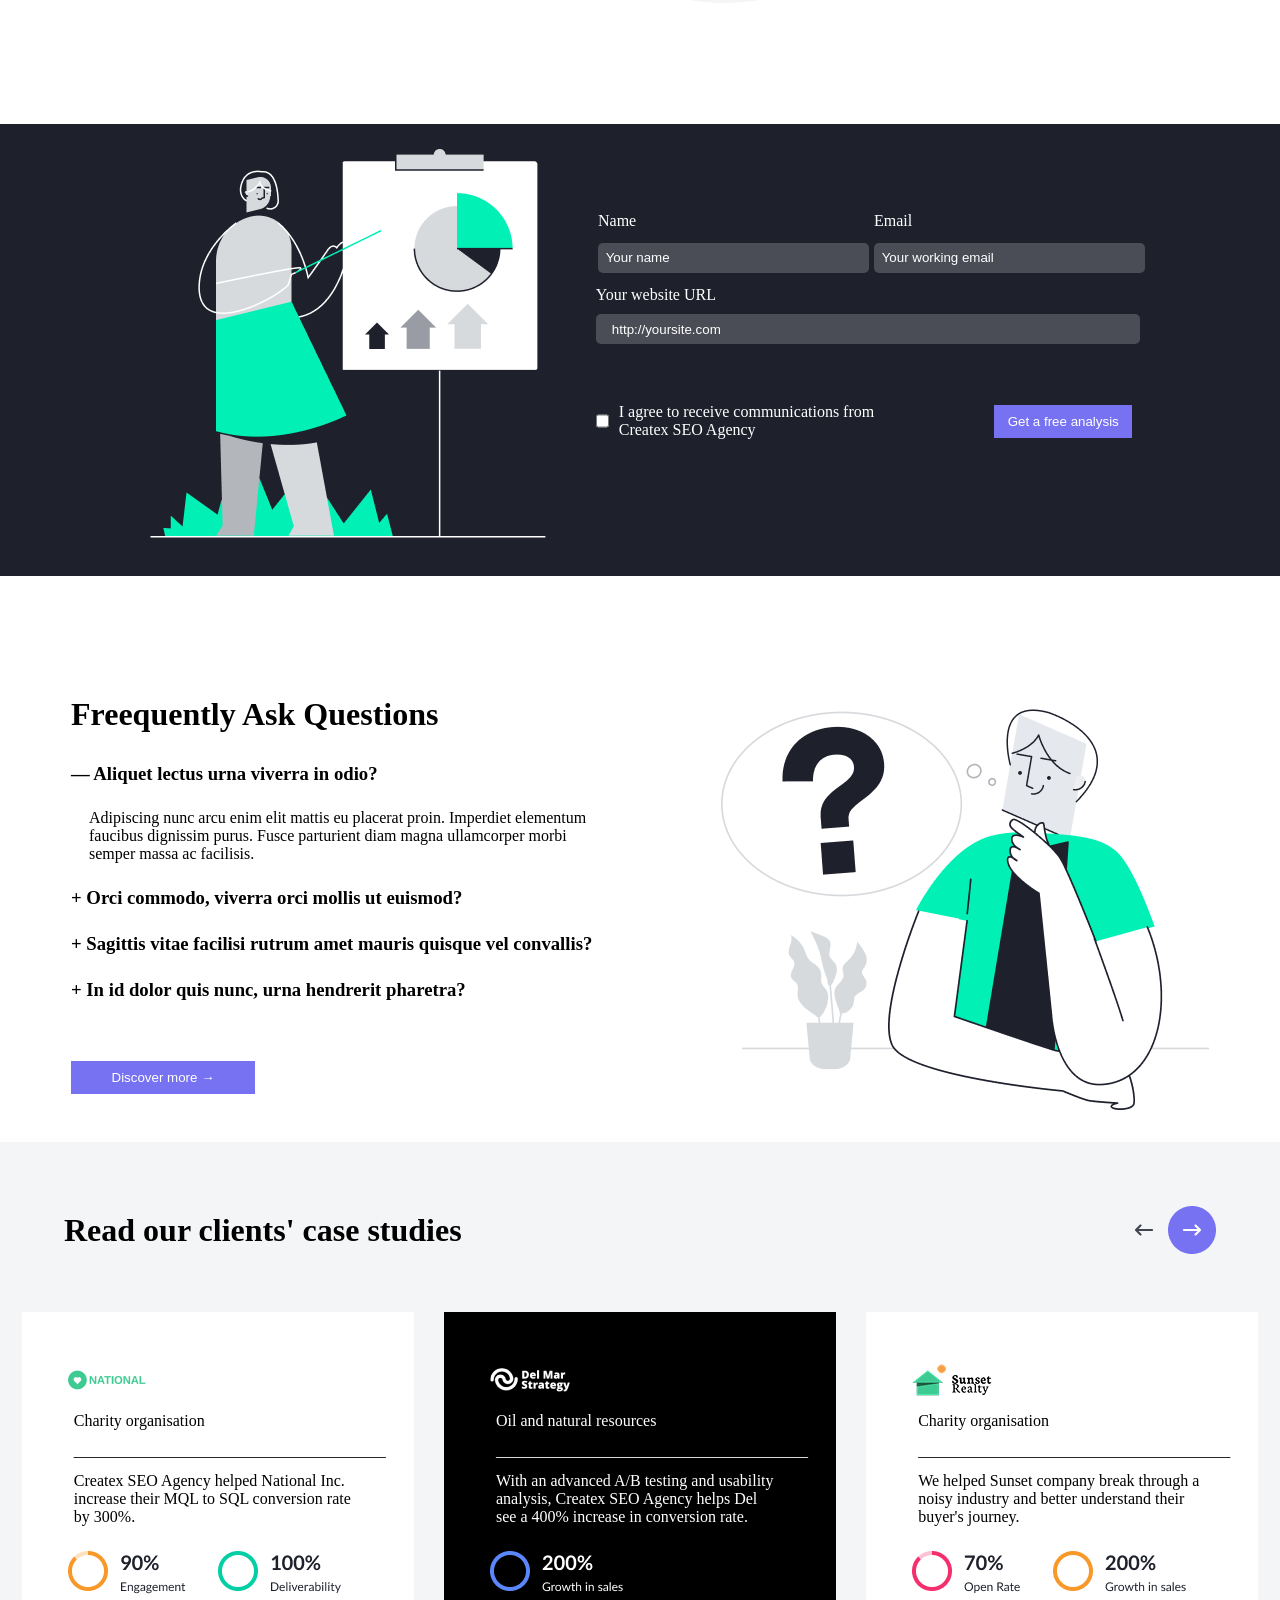
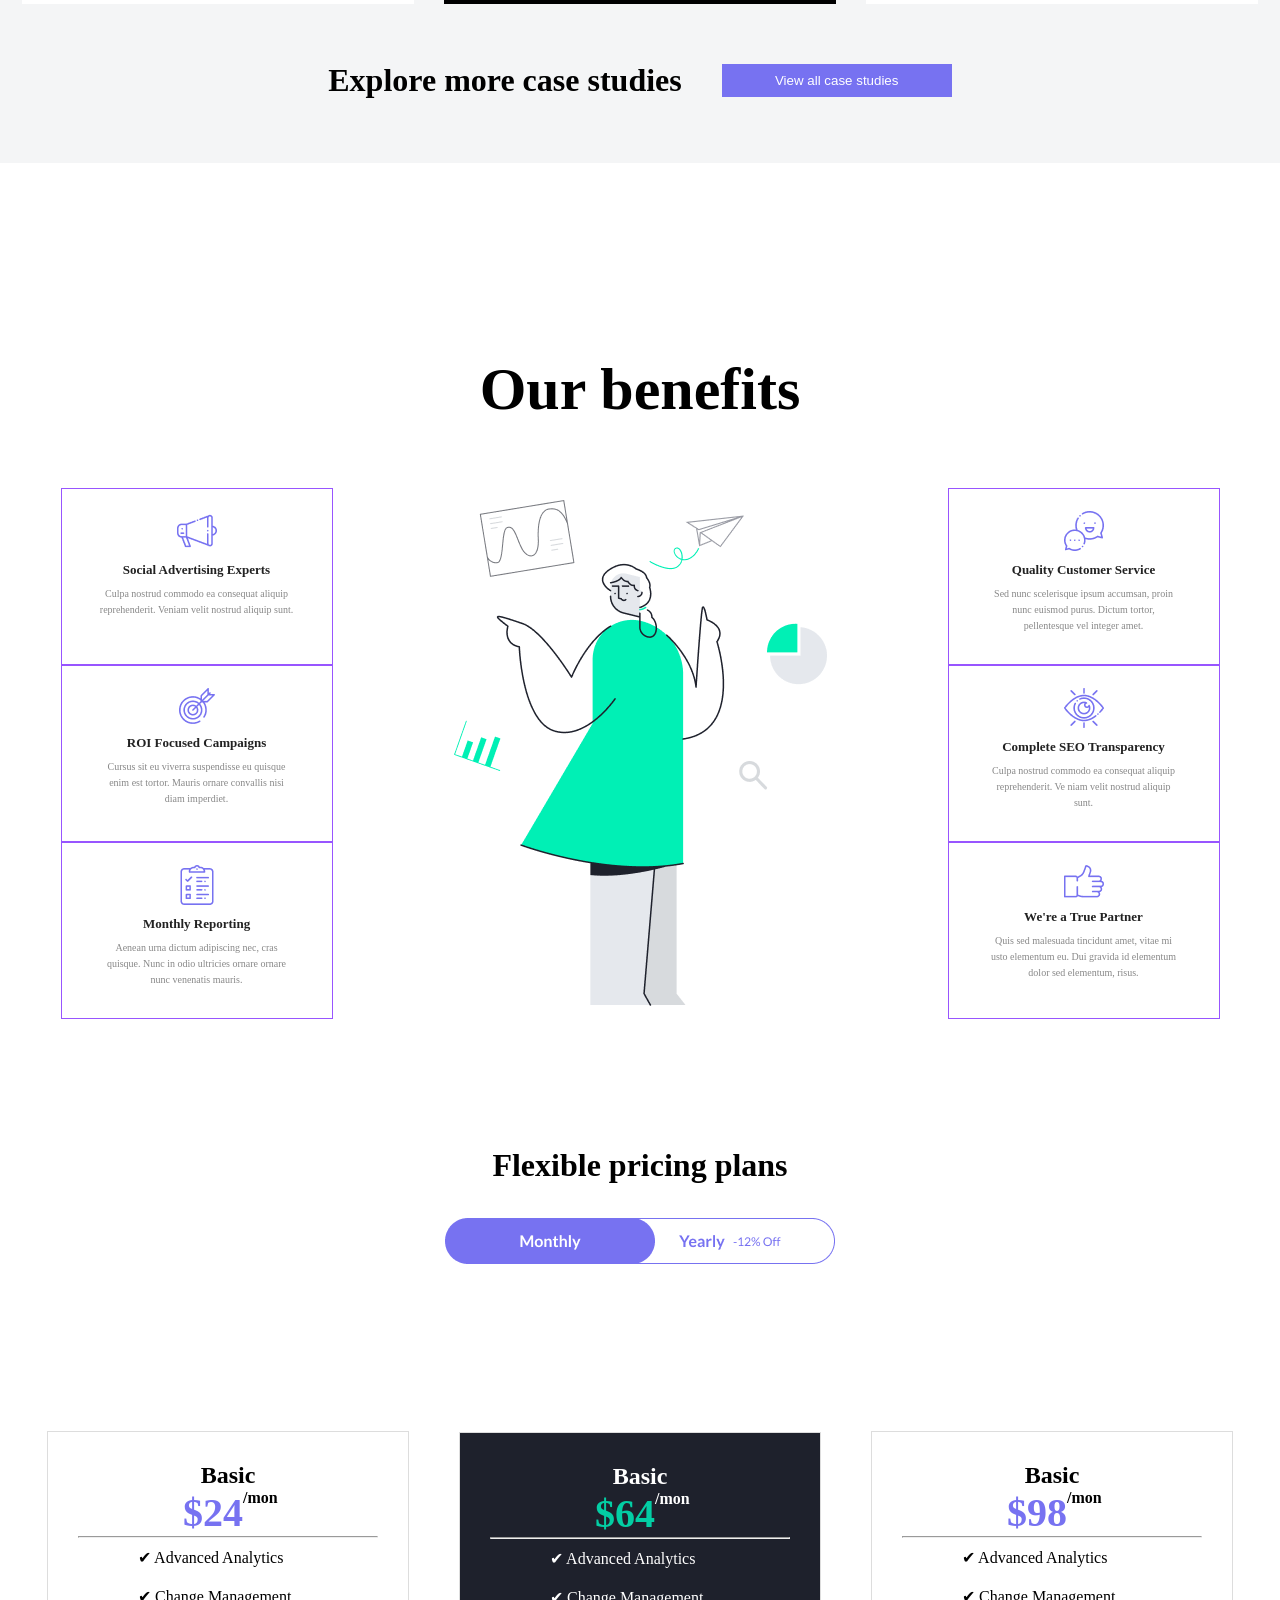
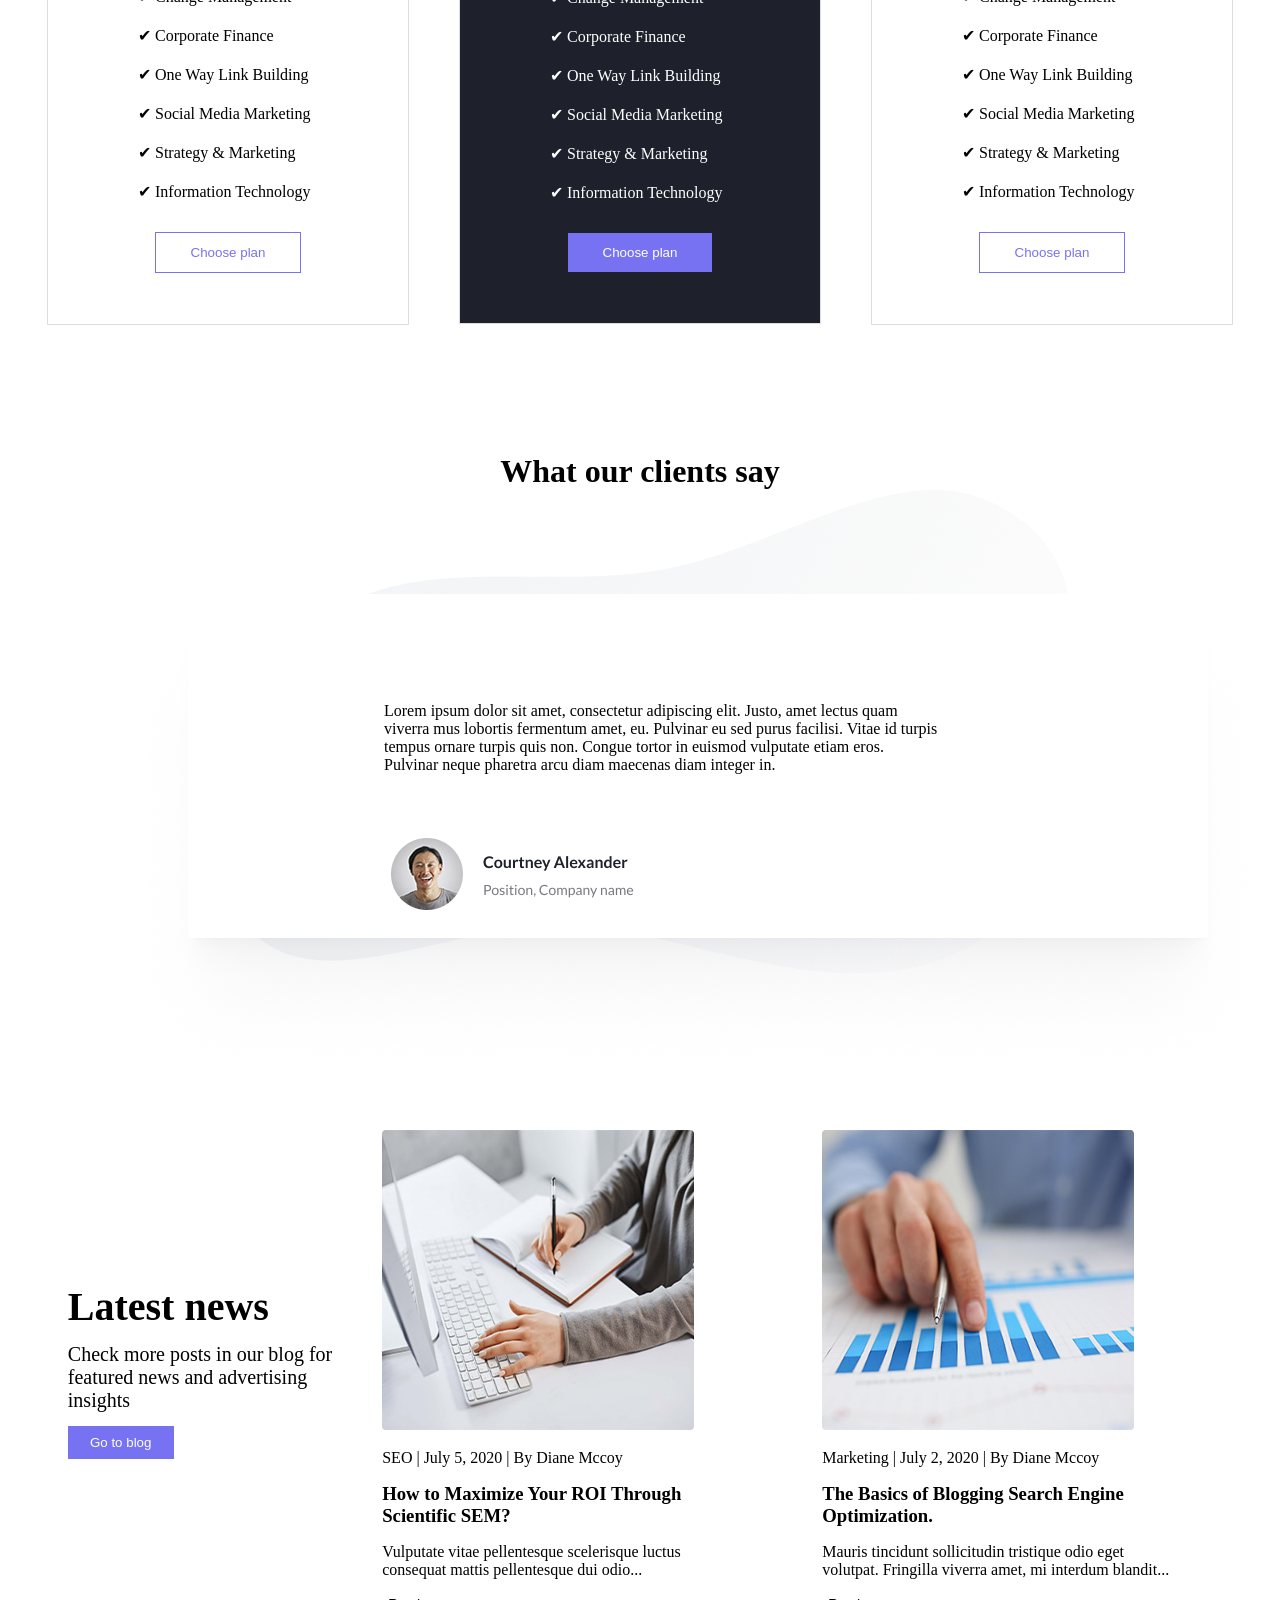
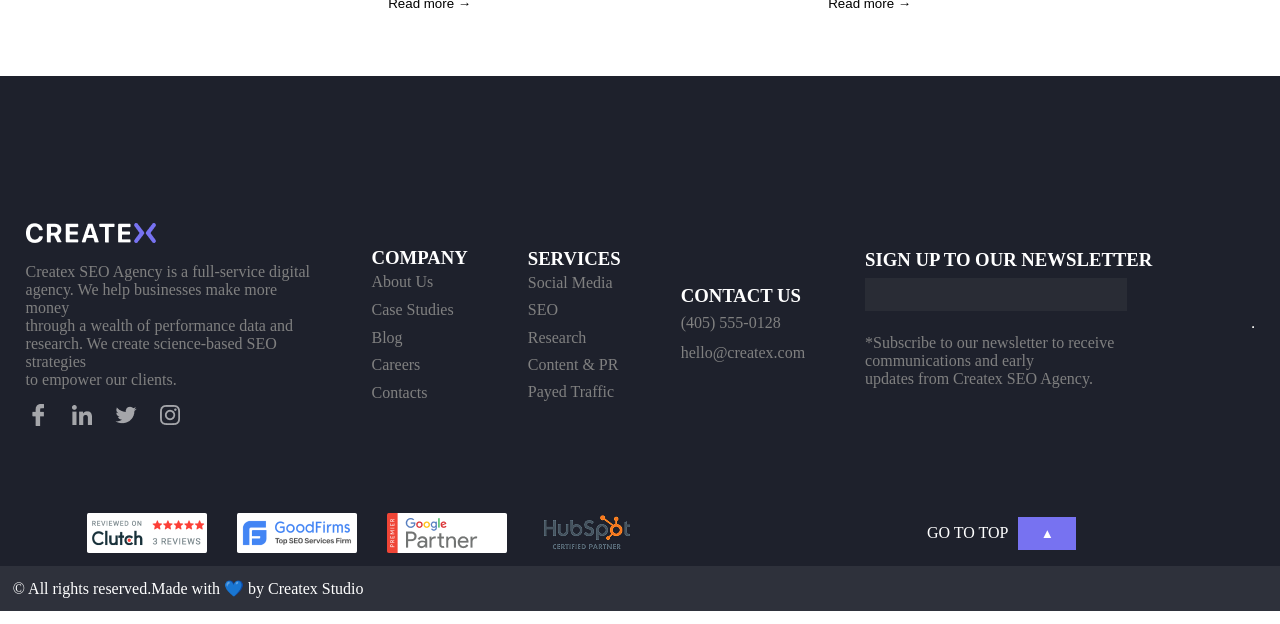
==== commit 1c28fc91: "tamom" ====
--- a/abduvojid/abdu.html
+++ b/abduvojid/abdu.html
@@ -68,7 +68,7 @@
             </h3>
         </div>
         <div class="bx10">
-            <div class="BOX">
+            <div class="BOX22">
                 <div class="bx11">
                 <img src="./img/image (13).png" alt="">
                 <p>Top SEO Companies <br>
@@ -84,7 +84,7 @@
             </div>
             </div>
 
-            <div class="BOX">
+            <div class="BOX22">
             <div class="bx11">
                 <img src="./img/image (19).png" alt="">
                 <p>Top SEO Companies <br>
@@ -143,9 +143,9 @@
             <img src="./img/circle-progress (1).png" alt="">
             <p>Awards</p>
         </div>
-        <div class="bx17">
+        <div class="bx17" style="background-color: white;">
             <img src="./img/circle-progress (2).png" alt="">
-            <p>Projects</p>
+            <p style="color: black;">Projects</p>
         </div>
         <div class="bx18">
             <img src="./img/circle-progress (3).png" alt="">
@@ -493,5 +493,61 @@
         </div>
 
     </div>
+
+    <div class="box15">
+        <div class="bx47">
+            <img src="./img/logo.png" alt="">
+            <p>Createx SEO Agency is a full-service digital  <br>
+                agency. We help businesses make more money <br>
+                through a wealth of performance data and  <br>
+                research. We create science-based SEO strategies <br>
+                to empower our clients.</p>
+                <img src="./img/socials.png" alt="">
+        </div>
+        <div class="bx48">
+            <h3>COMPANY</h3>
+            <p>About Us</p>
+            <p>Case Studies</p>
+            <p>Blog</p>
+            <p>Careers</p>
+            <p>Contacts</p>
+        </div>
+        <div class="bx49">
+            <h3>SERVICES</h3>
+            <p>Social Media</p>
+            <p>SEO</p>
+            <p>Research</p>
+            <p>Content & PR</p>
+            <p>Payed Traffic</p>
+        </div>
+        <div class="bx50">
+            <h3>CONTACT US</h3>
+            <p>(405) 555-0128</p>
+            <p>hello@createx.com</p>
+        </div>
+        <div class="bx51">
+            <h3>SIGN UP TO OUR NEWSLETTER</h3>
+            <button>          </button>
+            <p>*Subscribe to our newsletter to receive communications and early <br>
+                updates from Createx SEO Agency.
+            </p>
+        </div>
+        <hr style="color: white;">
+    </div>
+    <div class="box16">
+        <div class="bx52">
+            <img src="./img/award.png" alt="">
+            <img src="./img/award (2).png" alt="">
+            <img src="./img/award (3).png" alt="">
+            <img src="./img/image (23).png" alt="">
+        </div>
+        <div class="bx53">
+            <p>GO TO TOP</p> <button>▲</button>
+        </div>
+    </div>
+
+    <div class="bx17">
+        <p>© All rights reserved.Made with 💙 by Createx Studio </p>
+    </div>
 </body>
 </html>
--- a/abduvojid/abdu.css
+++ b/abduvojid/abdu.css
@@ -76,7 +76,7 @@
     align-items: center;
     margin-top: 15%;
 }
-.BOX{
+.BOX22{
     display: flex;
     justify-content: center;
     align-items: center;
@@ -468,5 +468,64 @@
 .bx46 button{
     background-color: white;
     border: none;
-    
+
+}
+.box15{
+    display: flex;
+    justify-content: center;
+    align-items: center;
+    gap: 60px;
+    background-color: #1E212C;
+    color: white; 
+    height: 450px; 
+    padding: 2%; 
+    margin-top: 5%;
+}
+.box15 p{
+    padding: 5% 0%;
+    color: gray;
+}
+.bx47{
+    width: 30%;
+}
+.bx52{
+    display: flex;
+    justify-content: center;
+    align-items: center;
+    gap: 30px;
+}
+.box16{
+    display: flex;
+    justify-content: space-around;
+    align-items: center;
+    margin-top: -5%;
+}
+.bx53{
+    display: flex;
+    justify-content: center;
+    align-items: center;
+    gap: 10px;
+    color: white;
+    width: 30%;
+}
+.bx53 button{
+    width: 15%;
+    height: 33px;
+    background-color: #7772F1;
+    color: white;
+    border: none;
+}
+.bx17{
+    background-color: #2e313b;
+    color: white;
+    padding: 1%;
+    margin: 1% 0%;
+}
+.bx51 button{
+    width: 80%;
+    height: 33px;
+    margin: 2% 0%;
+    border: none;
+    color: white;
+    background-color: #292c35;
 }
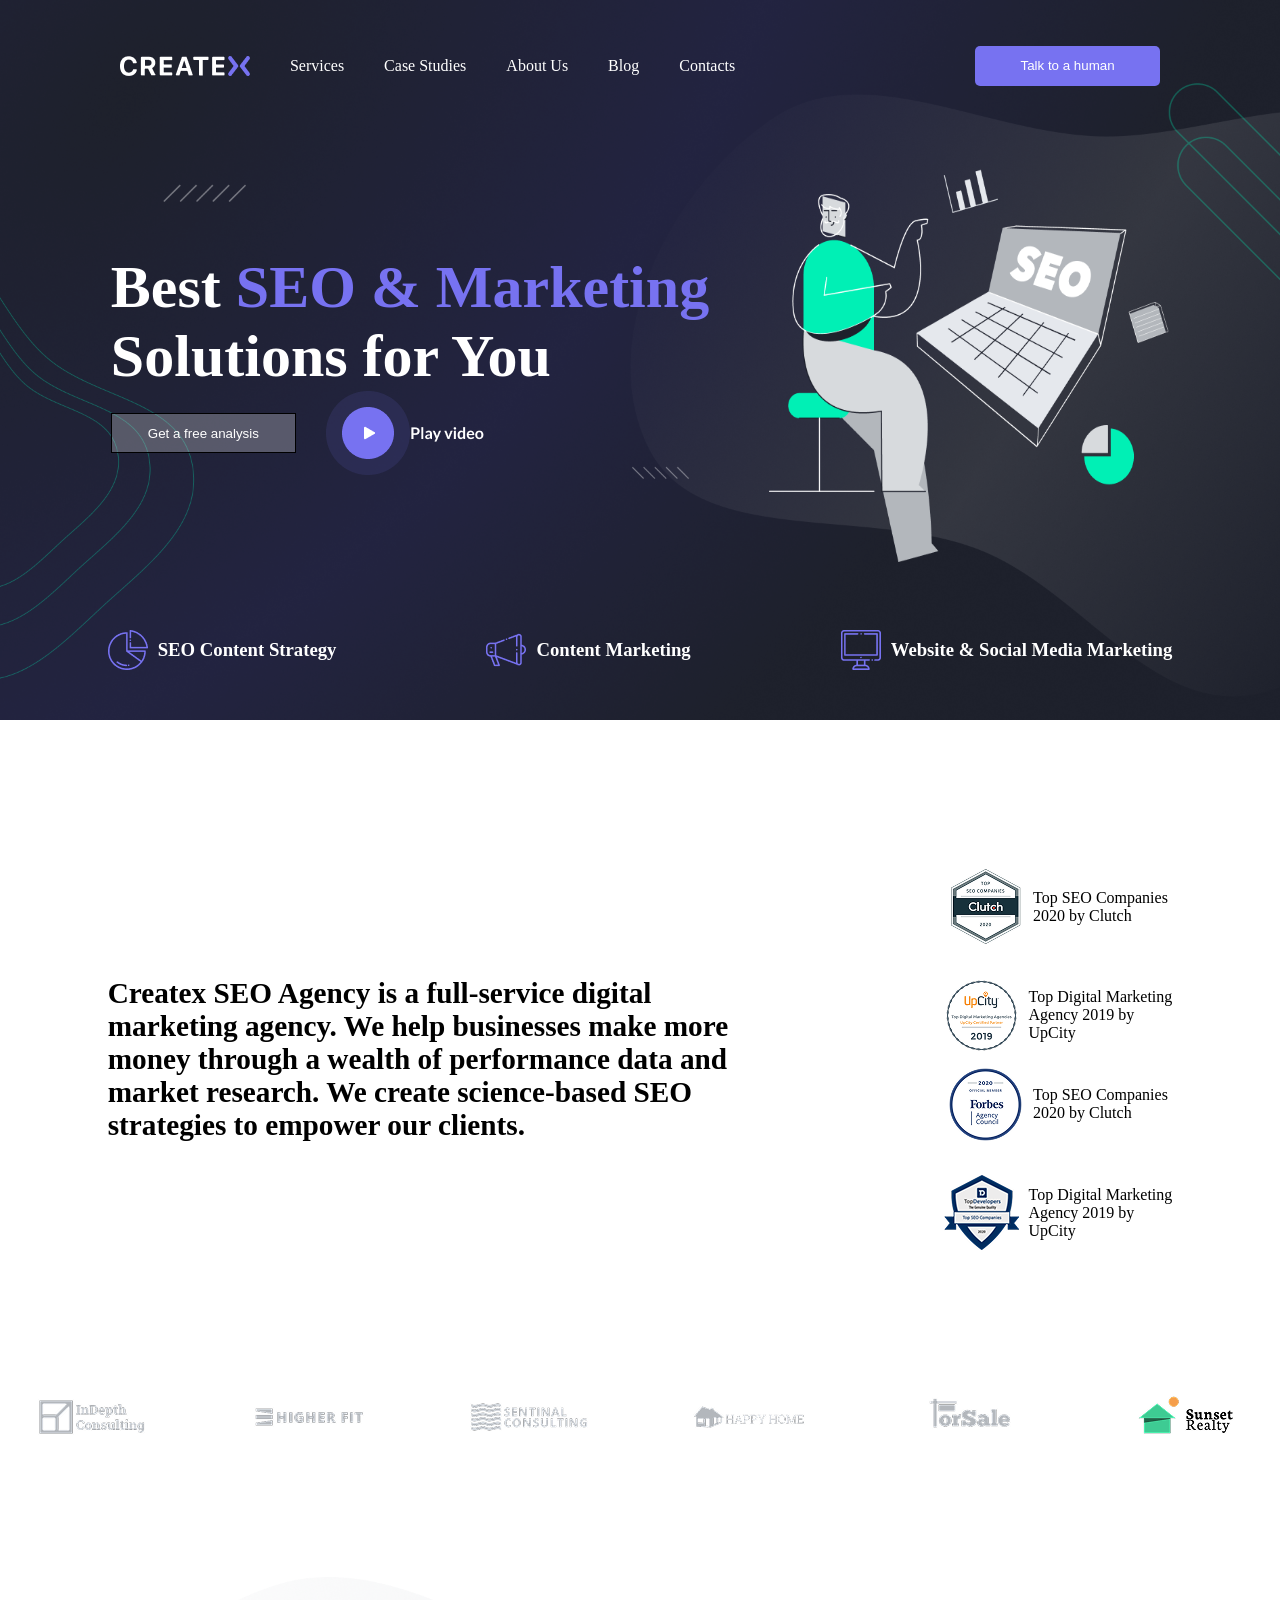
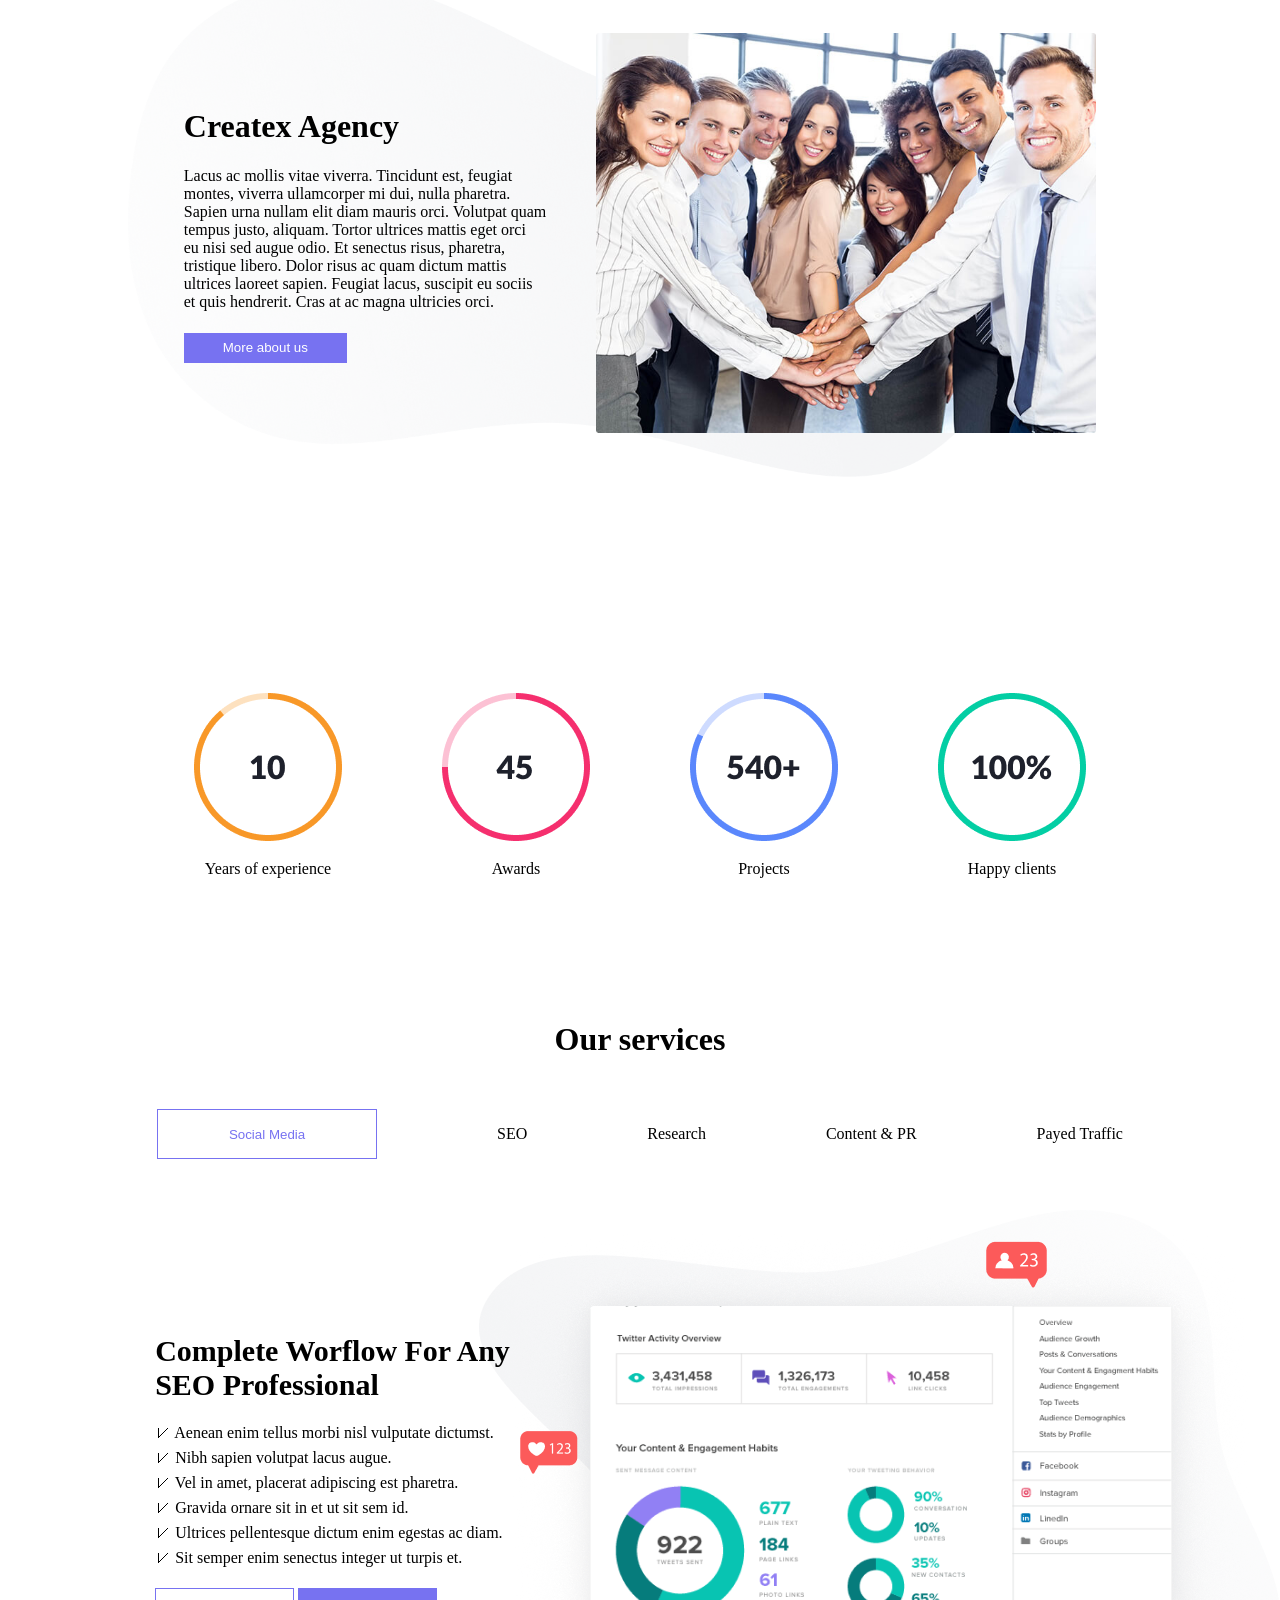
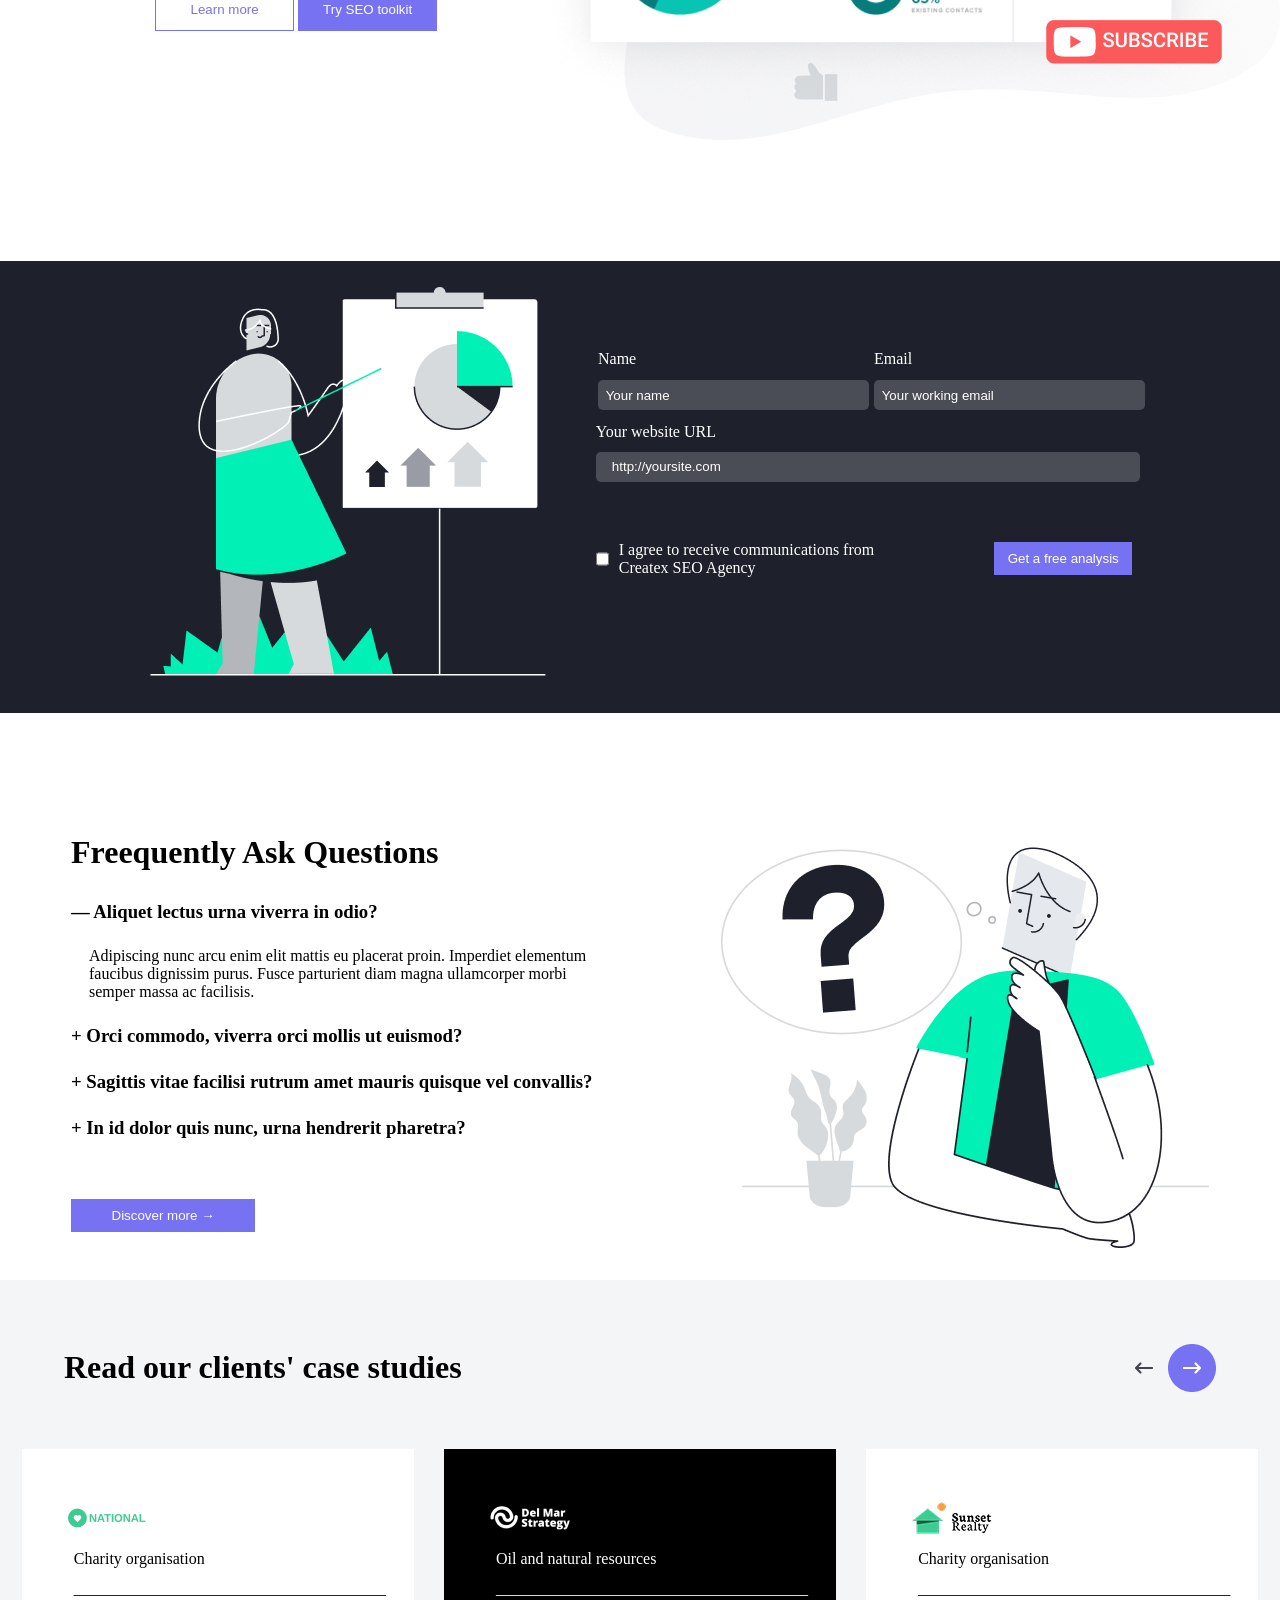
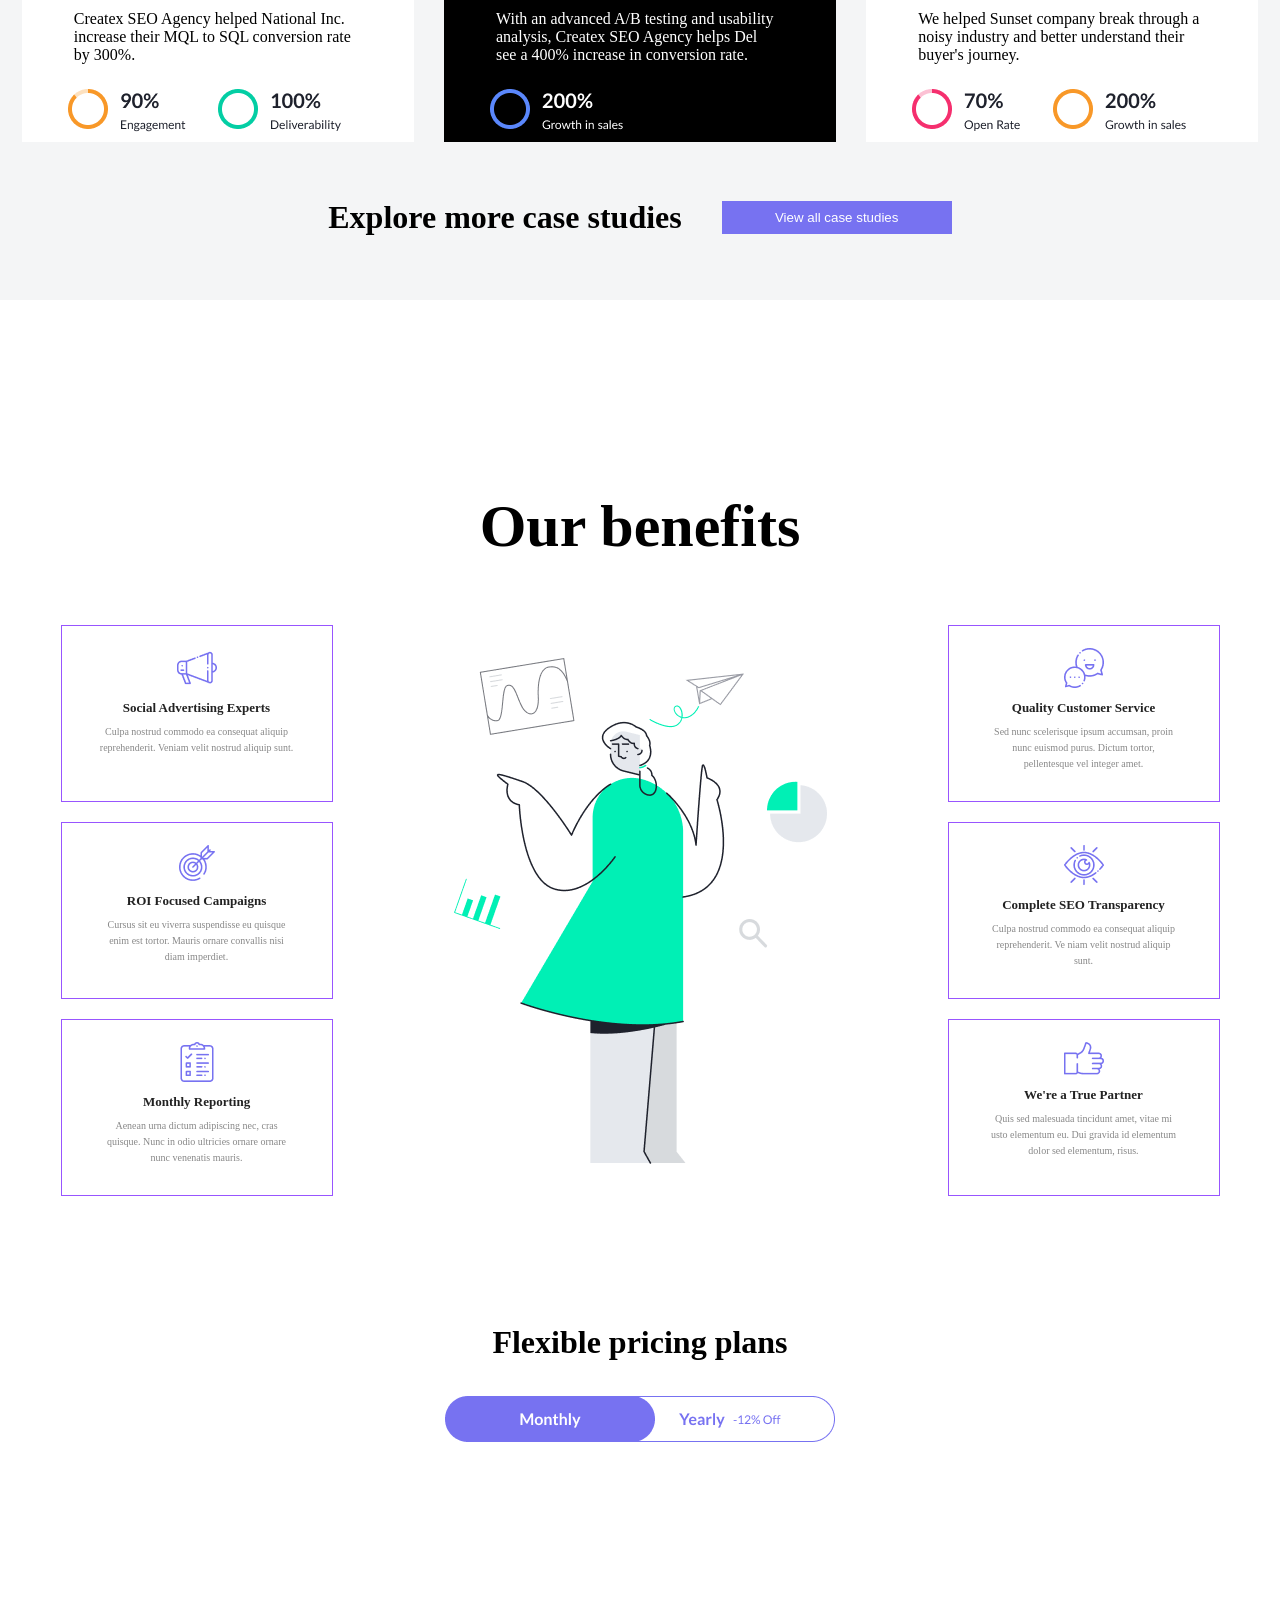
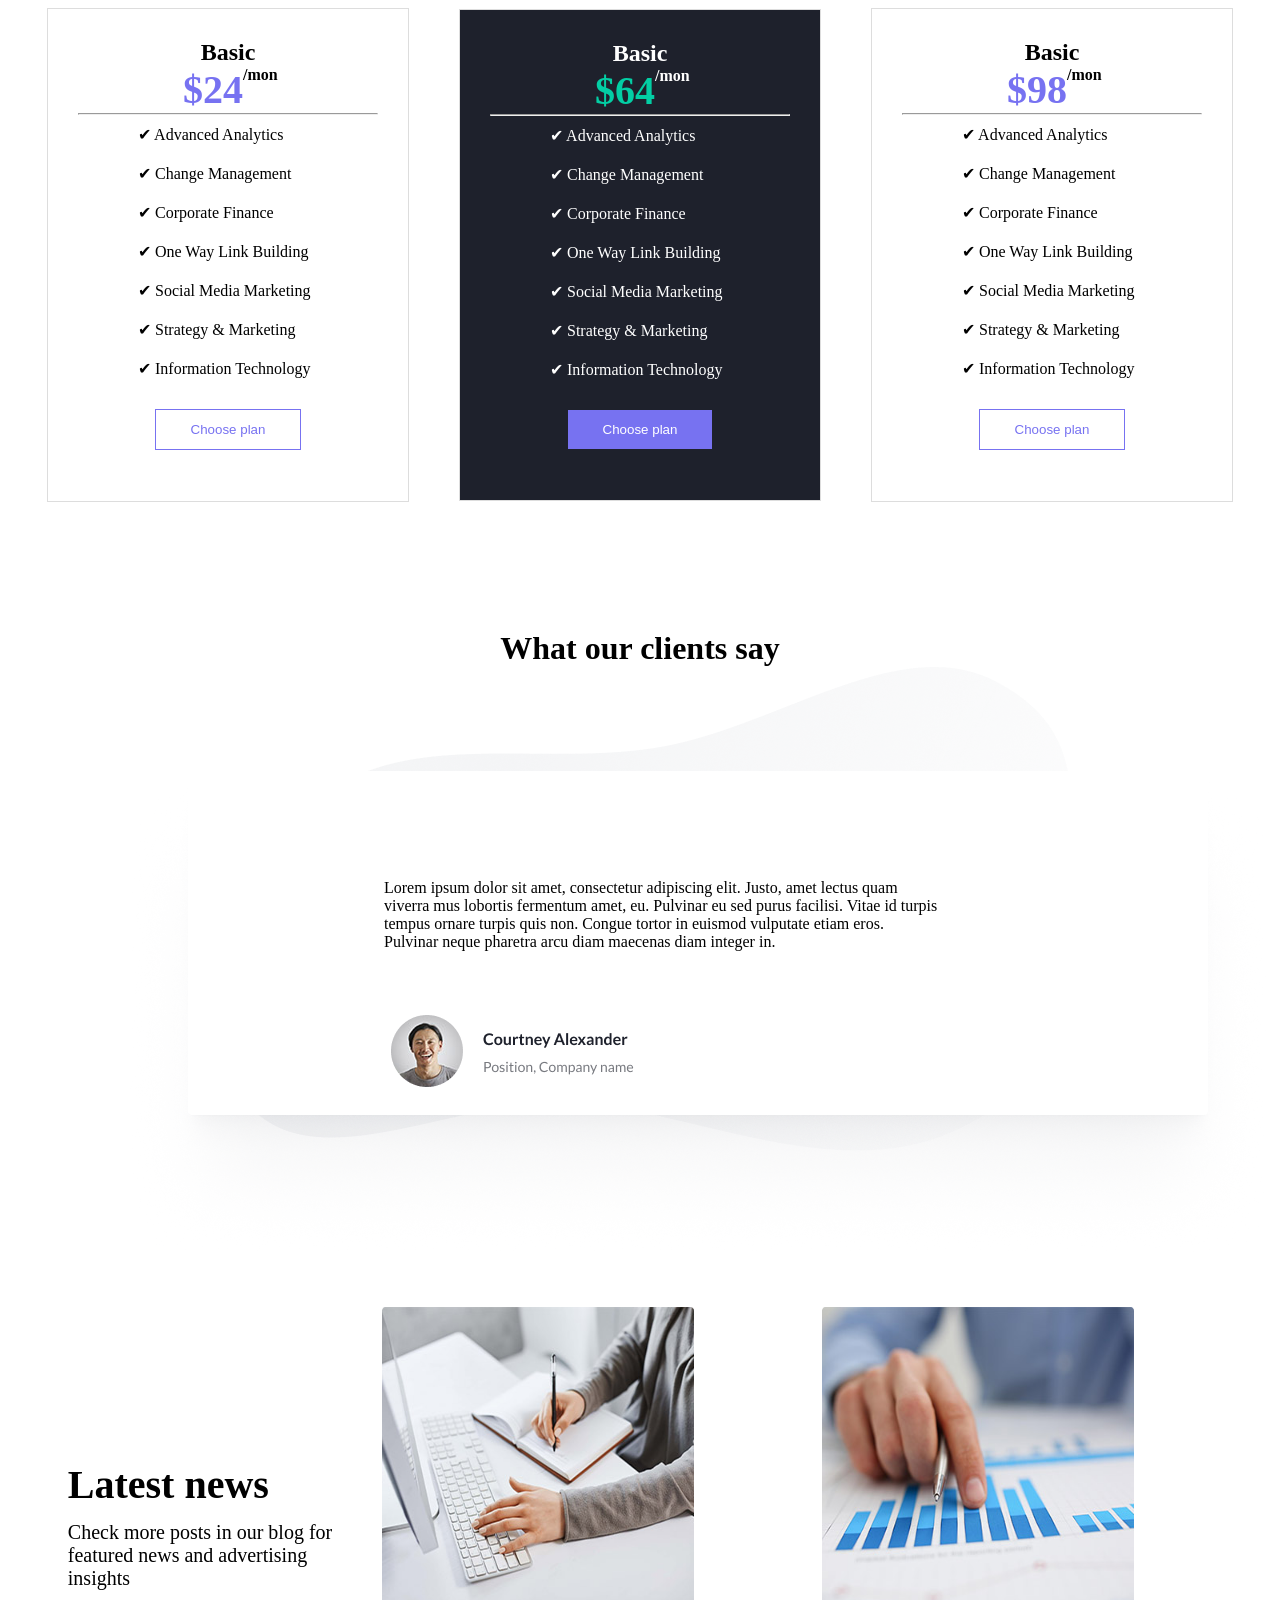
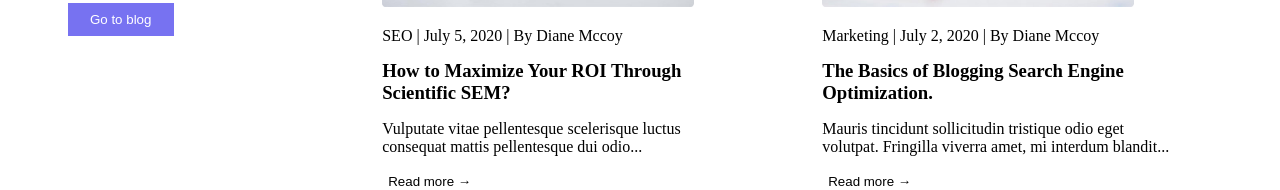
==== commit 0d6bd9b1: "Merge pull request #5 from themagawo2011/abdu Abdu" ====
--- a/abduvojid/abdu.html
+++ b/abduvojid/abdu.html
@@ -68,7 +68,7 @@
             </h3>
         </div>
         <div class="bx10">
-            <div class="BOX22">
+            <div class="BOX">
                 <div class="bx11">
                 <img src="./img/image (13).png" alt="">
                 <p>Top SEO Companies <br>
@@ -84,7 +84,7 @@
             </div>
             </div>
 
-            <div class="BOX22">
+            <div class="BOX">
             <div class="bx11">
                 <img src="./img/image (19).png" alt="">
                 <p>Top SEO Companies <br>
@@ -143,9 +143,9 @@
             <img src="./img/circle-progress (1).png" alt="">
             <p>Awards</p>
         </div>
-        <div class="bx17" style="background-color: white;">
+        <div class="bx17">
             <img src="./img/circle-progress (2).png" alt="">
-            <p style="color: black;">Projects</p>
+            <p>Projects</p>
         </div>
         <div class="bx18">
             <img src="./img/circle-progress (3).png" alt="">
@@ -493,61 +493,5 @@
         </div>
 
     </div>
-
-    <div class="box15">
-        <div class="bx47">
-            <img src="./img/logo.png" alt="">
-            <p>Createx SEO Agency is a full-service digital  <br>
-                agency. We help businesses make more money <br>
-                through a wealth of performance data and  <br>
-                research. We create science-based SEO strategies <br>
-                to empower our clients.</p>
-                <img src="./img/socials.png" alt="">
-        </div>
-        <div class="bx48">
-            <h3>COMPANY</h3>
-            <p>About Us</p>
-            <p>Case Studies</p>
-            <p>Blog</p>
-            <p>Careers</p>
-            <p>Contacts</p>
-        </div>
-        <div class="bx49">
-            <h3>SERVICES</h3>
-            <p>Social Media</p>
-            <p>SEO</p>
-            <p>Research</p>
-            <p>Content & PR</p>
-            <p>Payed Traffic</p>
-        </div>
-        <div class="bx50">
-            <h3>CONTACT US</h3>
-            <p>(405) 555-0128</p>
-            <p>hello@createx.com</p>
-        </div>
-        <div class="bx51">
-            <h3>SIGN UP TO OUR NEWSLETTER</h3>
-            <button>          </button>
-            <p>*Subscribe to our newsletter to receive communications and early <br>
-                updates from Createx SEO Agency.
-            </p>
-        </div>
-        <hr style="color: white;">
-    </div>
-    <div class="box16">
-        <div class="bx52">
-            <img src="./img/award.png" alt="">
-            <img src="./img/award (2).png" alt="">
-            <img src="./img/award (3).png" alt="">
-            <img src="./img/image (23).png" alt="">
-        </div>
-        <div class="bx53">
-            <p>GO TO TOP</p> <button>▲</button>
-        </div>
-    </div>
-
-    <div class="bx17">
-        <p>© All rights reserved.Made with 💙 by Createx Studio </p>
-    </div>
 </body>
 </html>
--- a/abduvojid/abdu.css
+++ b/abduvojid/abdu.css
@@ -76,7 +76,7 @@
     align-items: center;
     margin-top: 15%;
 }
-.BOX22{
+.BOX{
     display: flex;
     justify-content: center;
     align-items: center;
@@ -468,64 +468,5 @@
 .bx46 button{
     background-color: white;
     border: none;
-
-}
-.box15{
-    display: flex;
-    justify-content: center;
-    align-items: center;
-    gap: 60px;
-    background-color: #1E212C;
-    color: white; 
-    height: 450px; 
-    padding: 2%; 
-    margin-top: 5%;
-}
-.box15 p{
-    padding: 5% 0%;
-    color: gray;
-}
-.bx47{
-    width: 30%;
-}
-.bx52{
-    display: flex;
-    justify-content: center;
-    align-items: center;
-    gap: 30px;
-}
-.box16{
-    display: flex;
-    justify-content: space-around;
-    align-items: center;
-    margin-top: -5%;
-}
-.bx53{
-    display: flex;
-    justify-content: center;
-    align-items: center;
-    gap: 10px;
-    color: white;
-    width: 30%;
-}
-.bx53 button{
-    width: 15%;
-    height: 33px;
-    background-color: #7772F1;
-    color: white;
-    border: none;
-}
-.bx17{
-    background-color: #2e313b;
-    color: white;
-    padding: 1%;
-    margin: 1% 0%;
-}
-.bx51 button{
-    width: 80%;
-    height: 33px;
-    margin: 2% 0%;
-    border: none;
-    color: white;
-    background-color: #292c35;
+    
 }
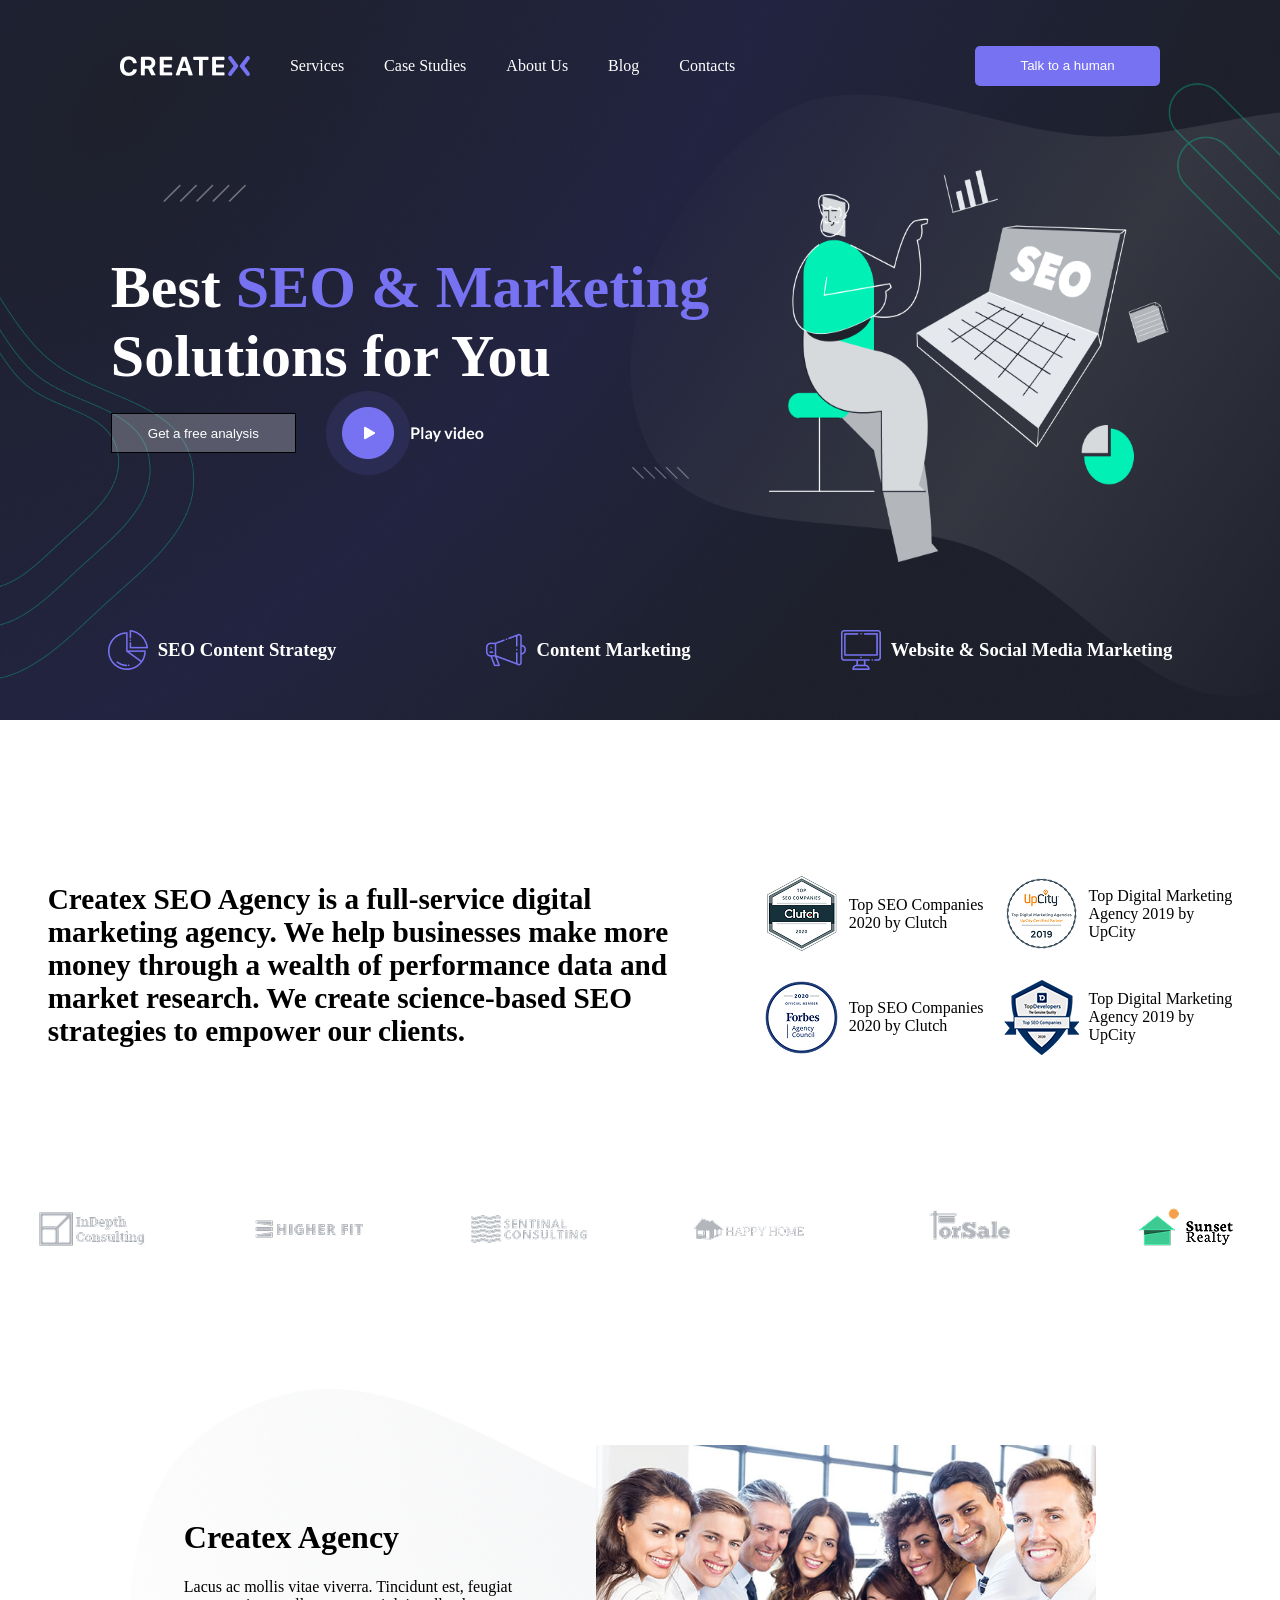
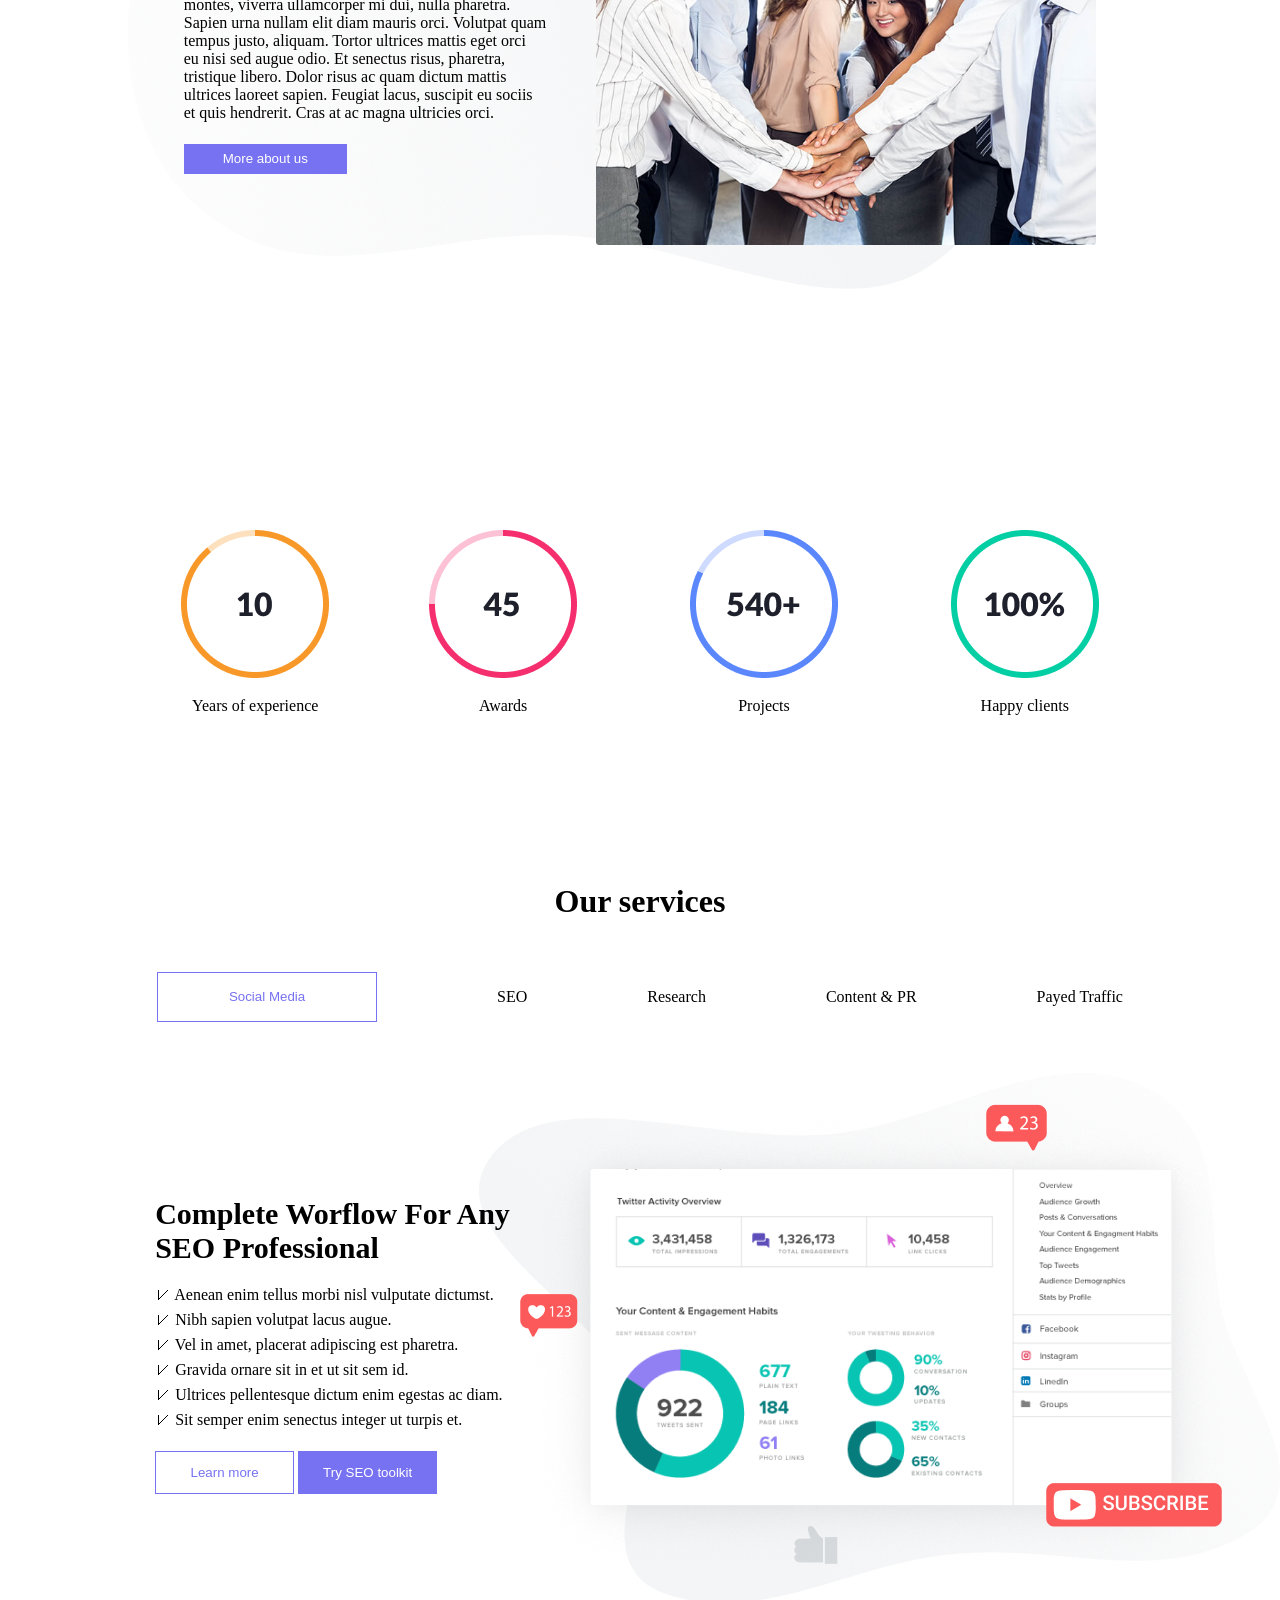
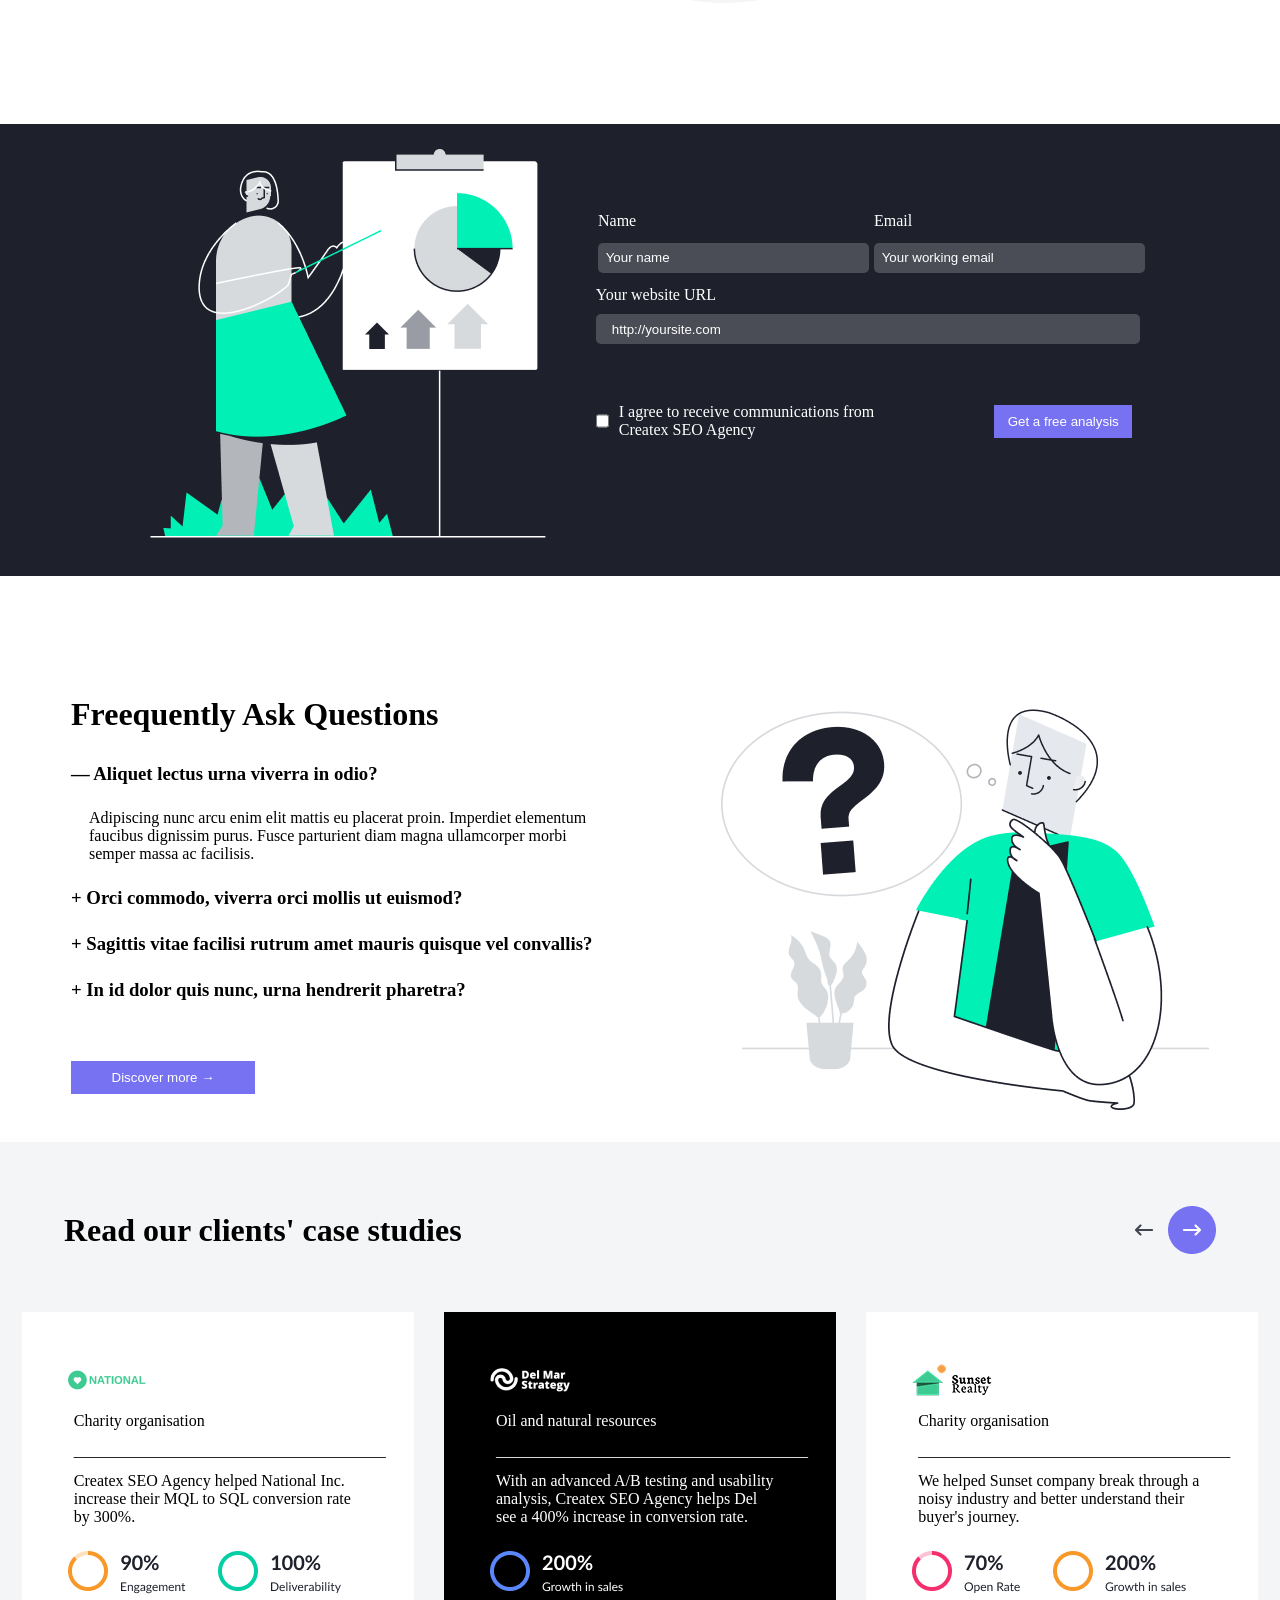
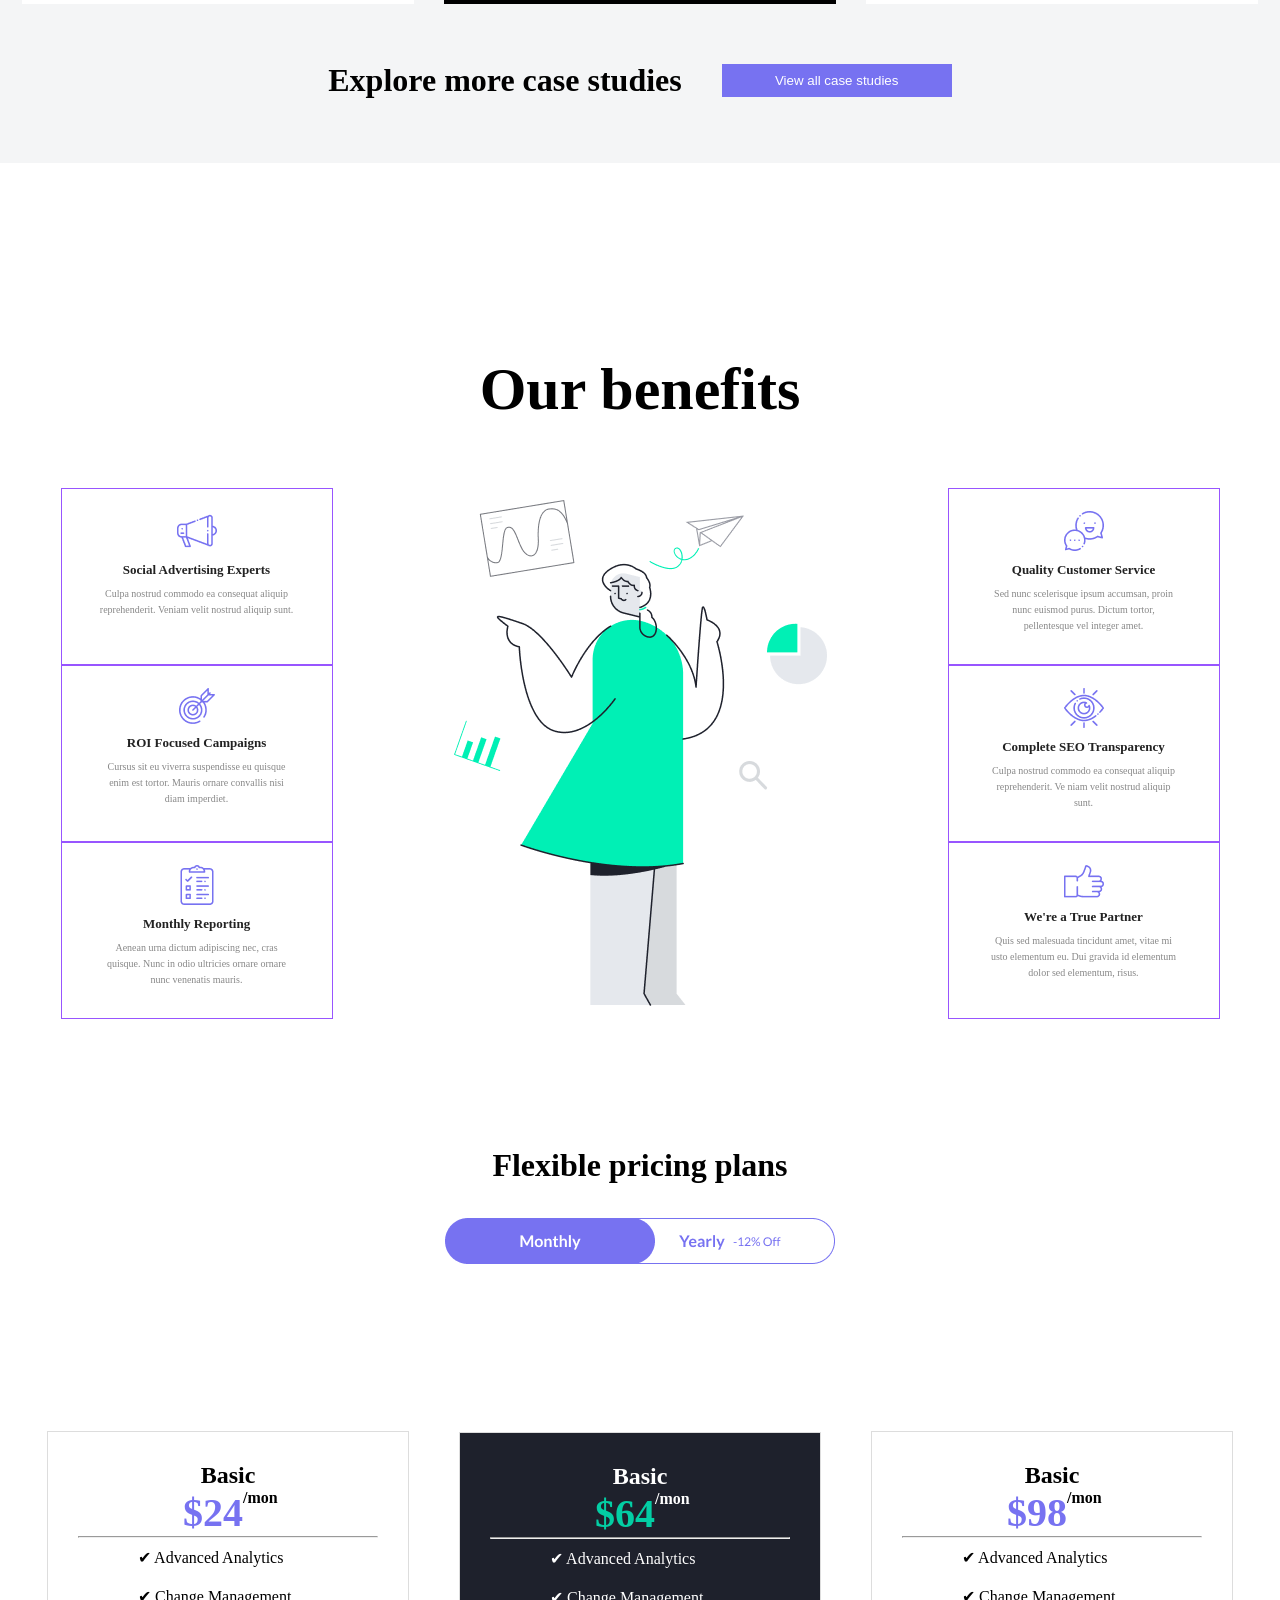
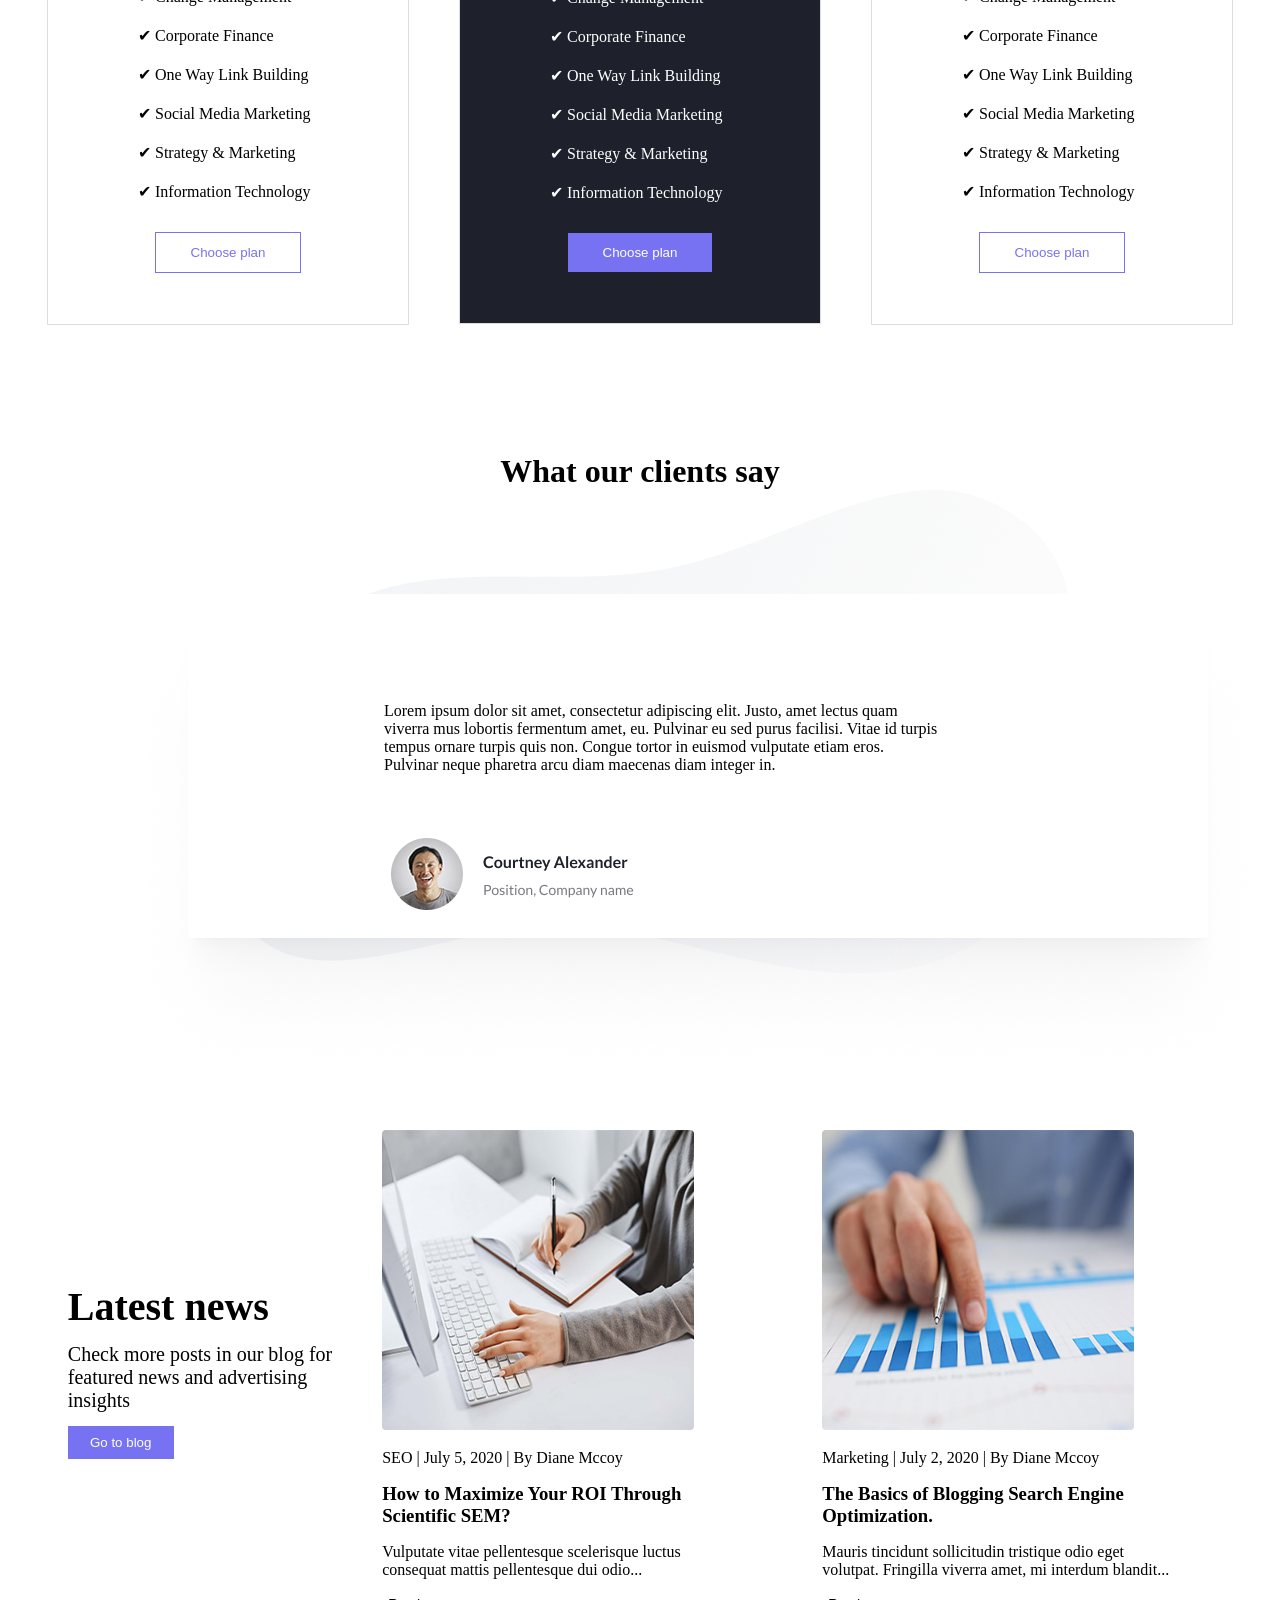
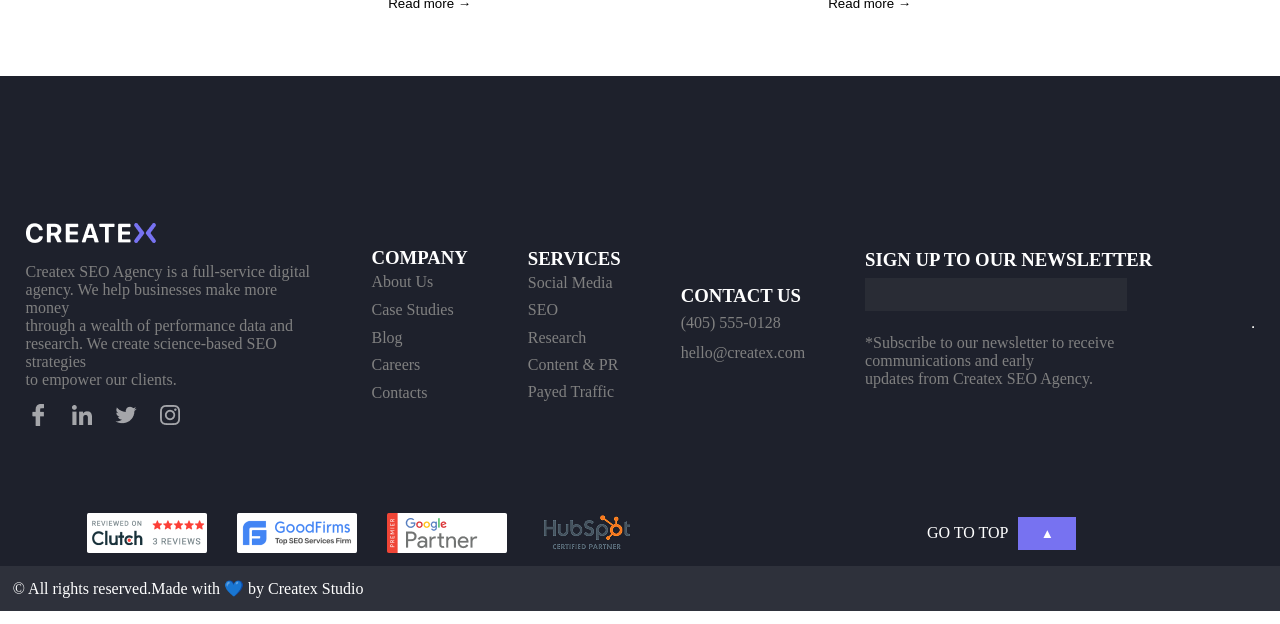
==== commit dcd8116e: "Merge pull request #7 from themagawo2011/abdu tamom" ====
--- a/abduvojid/abdu.html
+++ b/abduvojid/abdu.html
@@ -68,7 +68,7 @@
             </h3>
         </div>
         <div class="bx10">
-            <div class="BOX">
+            <div class="BOX22">
                 <div class="bx11">
                 <img src="./img/image (13).png" alt="">
                 <p>Top SEO Companies <br>
@@ -84,7 +84,7 @@
             </div>
             </div>
 
-            <div class="BOX">
+            <div class="BOX22">
             <div class="bx11">
                 <img src="./img/image (19).png" alt="">
                 <p>Top SEO Companies <br>
@@ -143,9 +143,9 @@
             <img src="./img/circle-progress (1).png" alt="">
             <p>Awards</p>
         </div>
-        <div class="bx17">
+        <div class="bx17" style="background-color: white;">
             <img src="./img/circle-progress (2).png" alt="">
-            <p>Projects</p>
+            <p style="color: black;">Projects</p>
         </div>
         <div class="bx18">
             <img src="./img/circle-progress (3).png" alt="">
@@ -493,5 +493,61 @@
         </div>
 
     </div>
+
+    <div class="box15">
+        <div class="bx47">
+            <img src="./img/logo.png" alt="">
+            <p>Createx SEO Agency is a full-service digital  <br>
+                agency. We help businesses make more money <br>
+                through a wealth of performance data and  <br>
+                research. We create science-based SEO strategies <br>
+                to empower our clients.</p>
+                <img src="./img/socials.png" alt="">
+        </div>
+        <div class="bx48">
+            <h3>COMPANY</h3>
+            <p>About Us</p>
+            <p>Case Studies</p>
+            <p>Blog</p>
+            <p>Careers</p>
+            <p>Contacts</p>
+        </div>
+        <div class="bx49">
+            <h3>SERVICES</h3>
+            <p>Social Media</p>
+            <p>SEO</p>
+            <p>Research</p>
+            <p>Content & PR</p>
+            <p>Payed Traffic</p>
+        </div>
+        <div class="bx50">
+            <h3>CONTACT US</h3>
+            <p>(405) 555-0128</p>
+            <p>hello@createx.com</p>
+        </div>
+        <div class="bx51">
+            <h3>SIGN UP TO OUR NEWSLETTER</h3>
+            <button>          </button>
+            <p>*Subscribe to our newsletter to receive communications and early <br>
+                updates from Createx SEO Agency.
+            </p>
+        </div>
+        <hr style="color: white;">
+    </div>
+    <div class="box16">
+        <div class="bx52">
+            <img src="./img/award.png" alt="">
+            <img src="./img/award (2).png" alt="">
+            <img src="./img/award (3).png" alt="">
+            <img src="./img/image (23).png" alt="">
+        </div>
+        <div class="bx53">
+            <p>GO TO TOP</p> <button>▲</button>
+        </div>
+    </div>
+
+    <div class="bx17">
+        <p>© All rights reserved.Made with 💙 by Createx Studio </p>
+    </div>
 </body>
 </html>
--- a/abduvojid/abdu.css
+++ b/abduvojid/abdu.css
@@ -76,7 +76,7 @@
     align-items: center;
     margin-top: 15%;
 }
-.BOX{
+.BOX22{
     display: flex;
     justify-content: center;
     align-items: center;
@@ -468,5 +468,64 @@
 .bx46 button{
     background-color: white;
     border: none;
-    
+
+}
+.box15{
+    display: flex;
+    justify-content: center;
+    align-items: center;
+    gap: 60px;
+    background-color: #1E212C;
+    color: white; 
+    height: 450px; 
+    padding: 2%; 
+    margin-top: 5%;
+}
+.box15 p{
+    padding: 5% 0%;
+    color: gray;
+}
+.bx47{
+    width: 30%;
+}
+.bx52{
+    display: flex;
+    justify-content: center;
+    align-items: center;
+    gap: 30px;
+}
+.box16{
+    display: flex;
+    justify-content: space-around;
+    align-items: center;
+    margin-top: -5%;
+}
+.bx53{
+    display: flex;
+    justify-content: center;
+    align-items: center;
+    gap: 10px;
+    color: white;
+    width: 30%;
+}
+.bx53 button{
+    width: 15%;
+    height: 33px;
+    background-color: #7772F1;
+    color: white;
+    border: none;
+}
+.bx17{
+    background-color: #2e313b;
+    color: white;
+    padding: 1%;
+    margin: 1% 0%;
+}
+.bx51 button{
+    width: 80%;
+    height: 33px;
+    margin: 2% 0%;
+    border: none;
+    color: white;
+    background-color: #292c35;
 }
